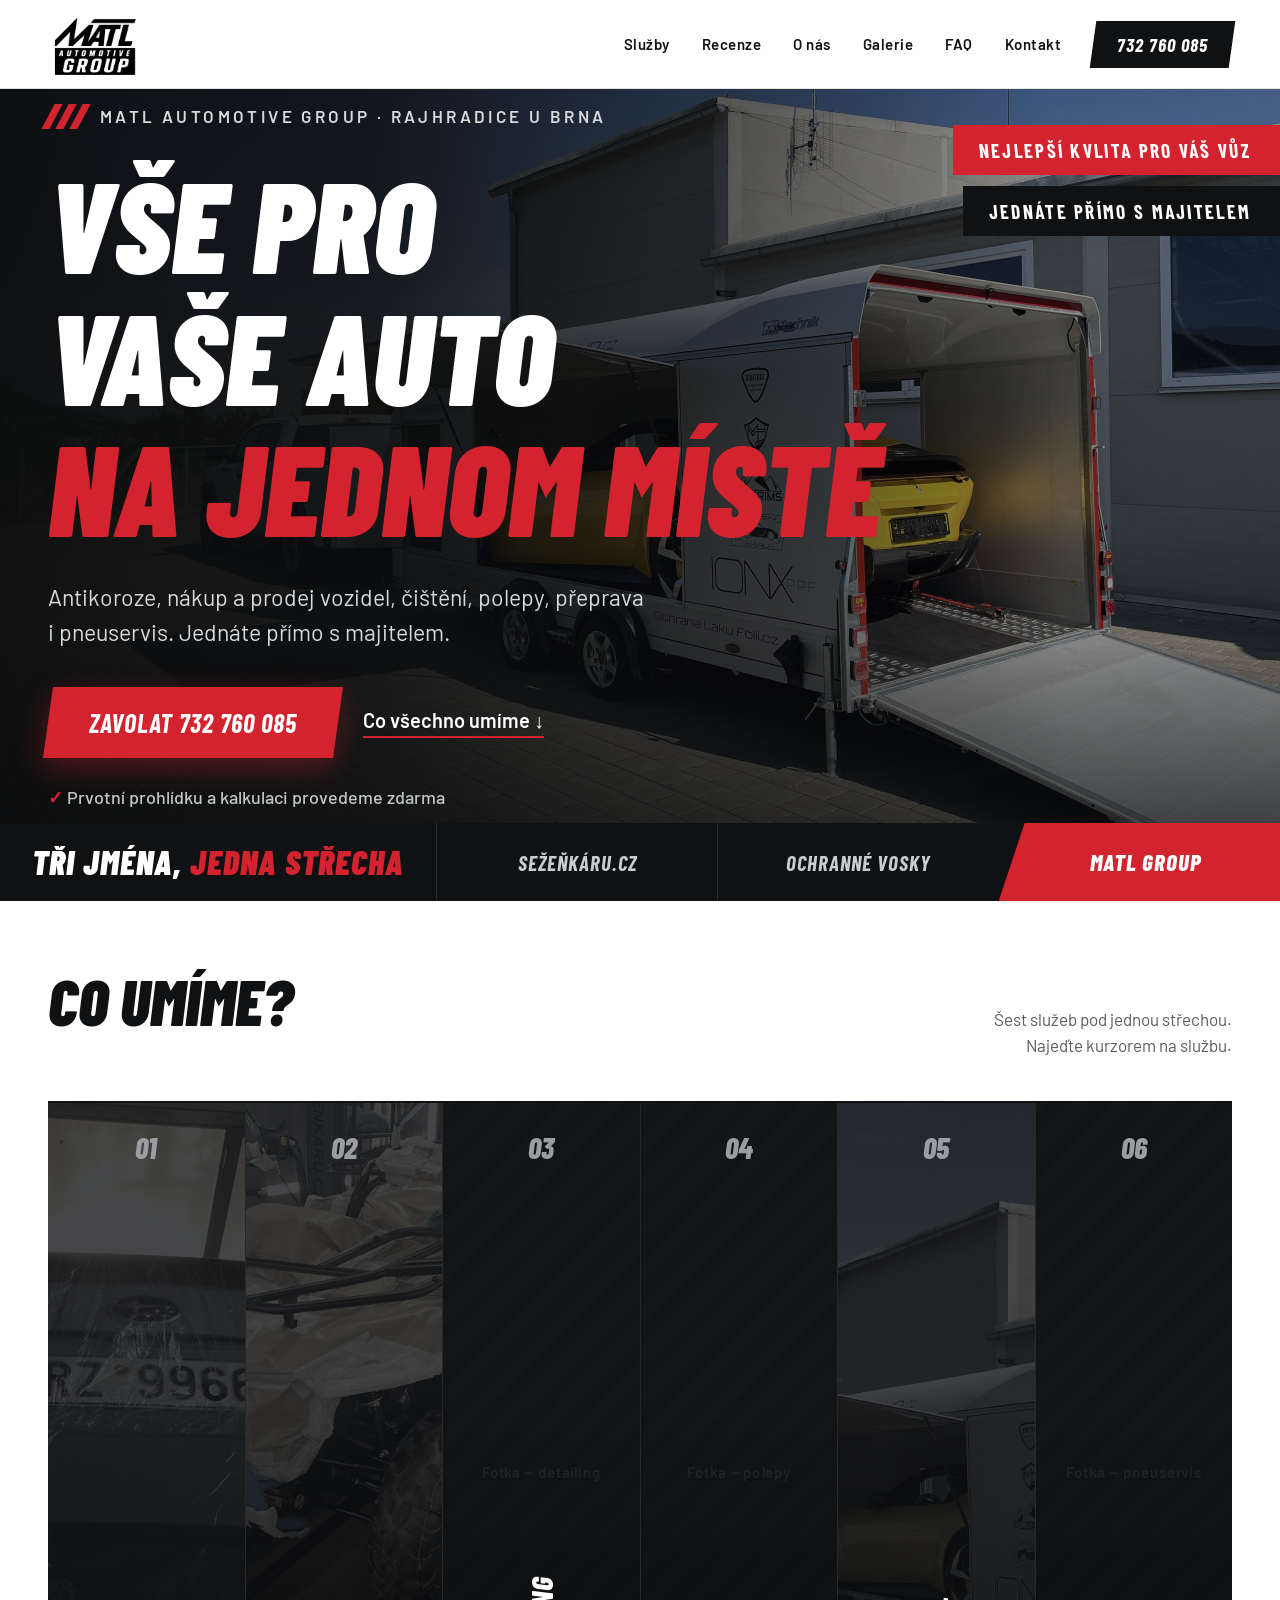
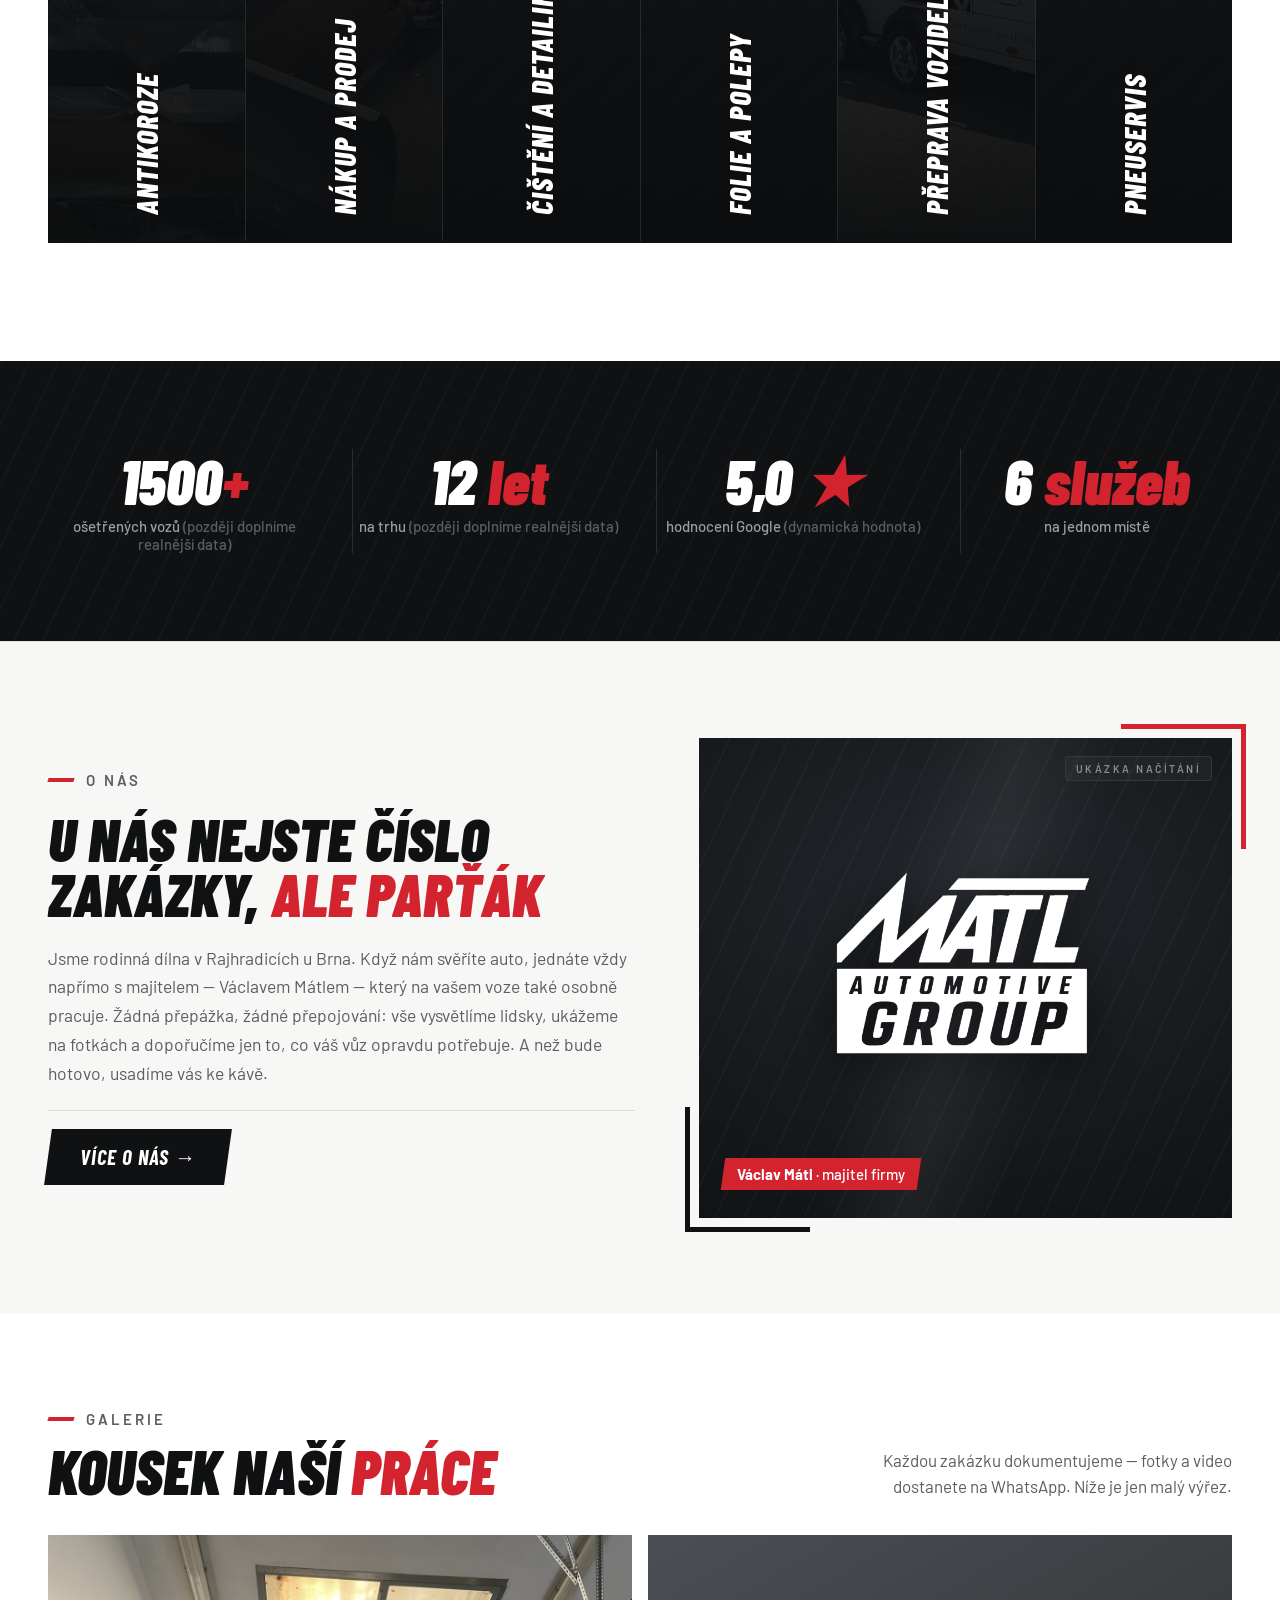
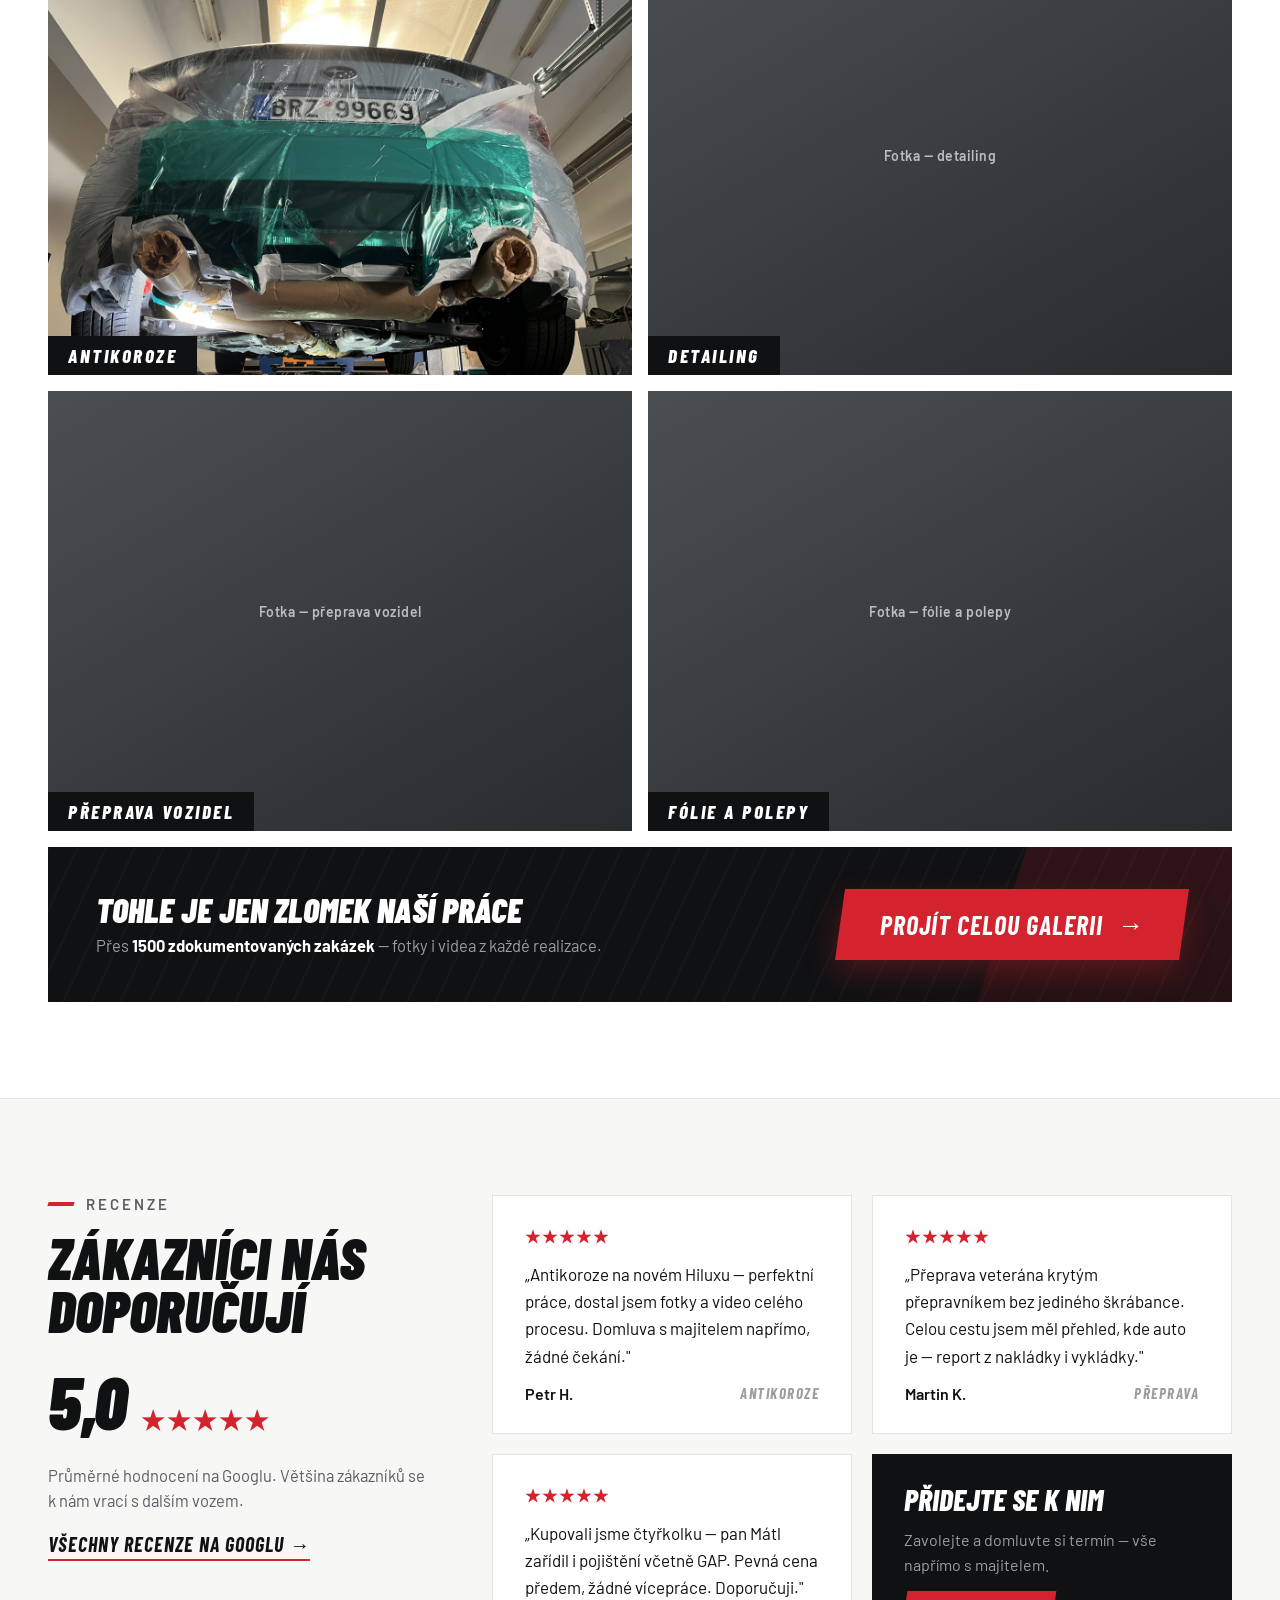
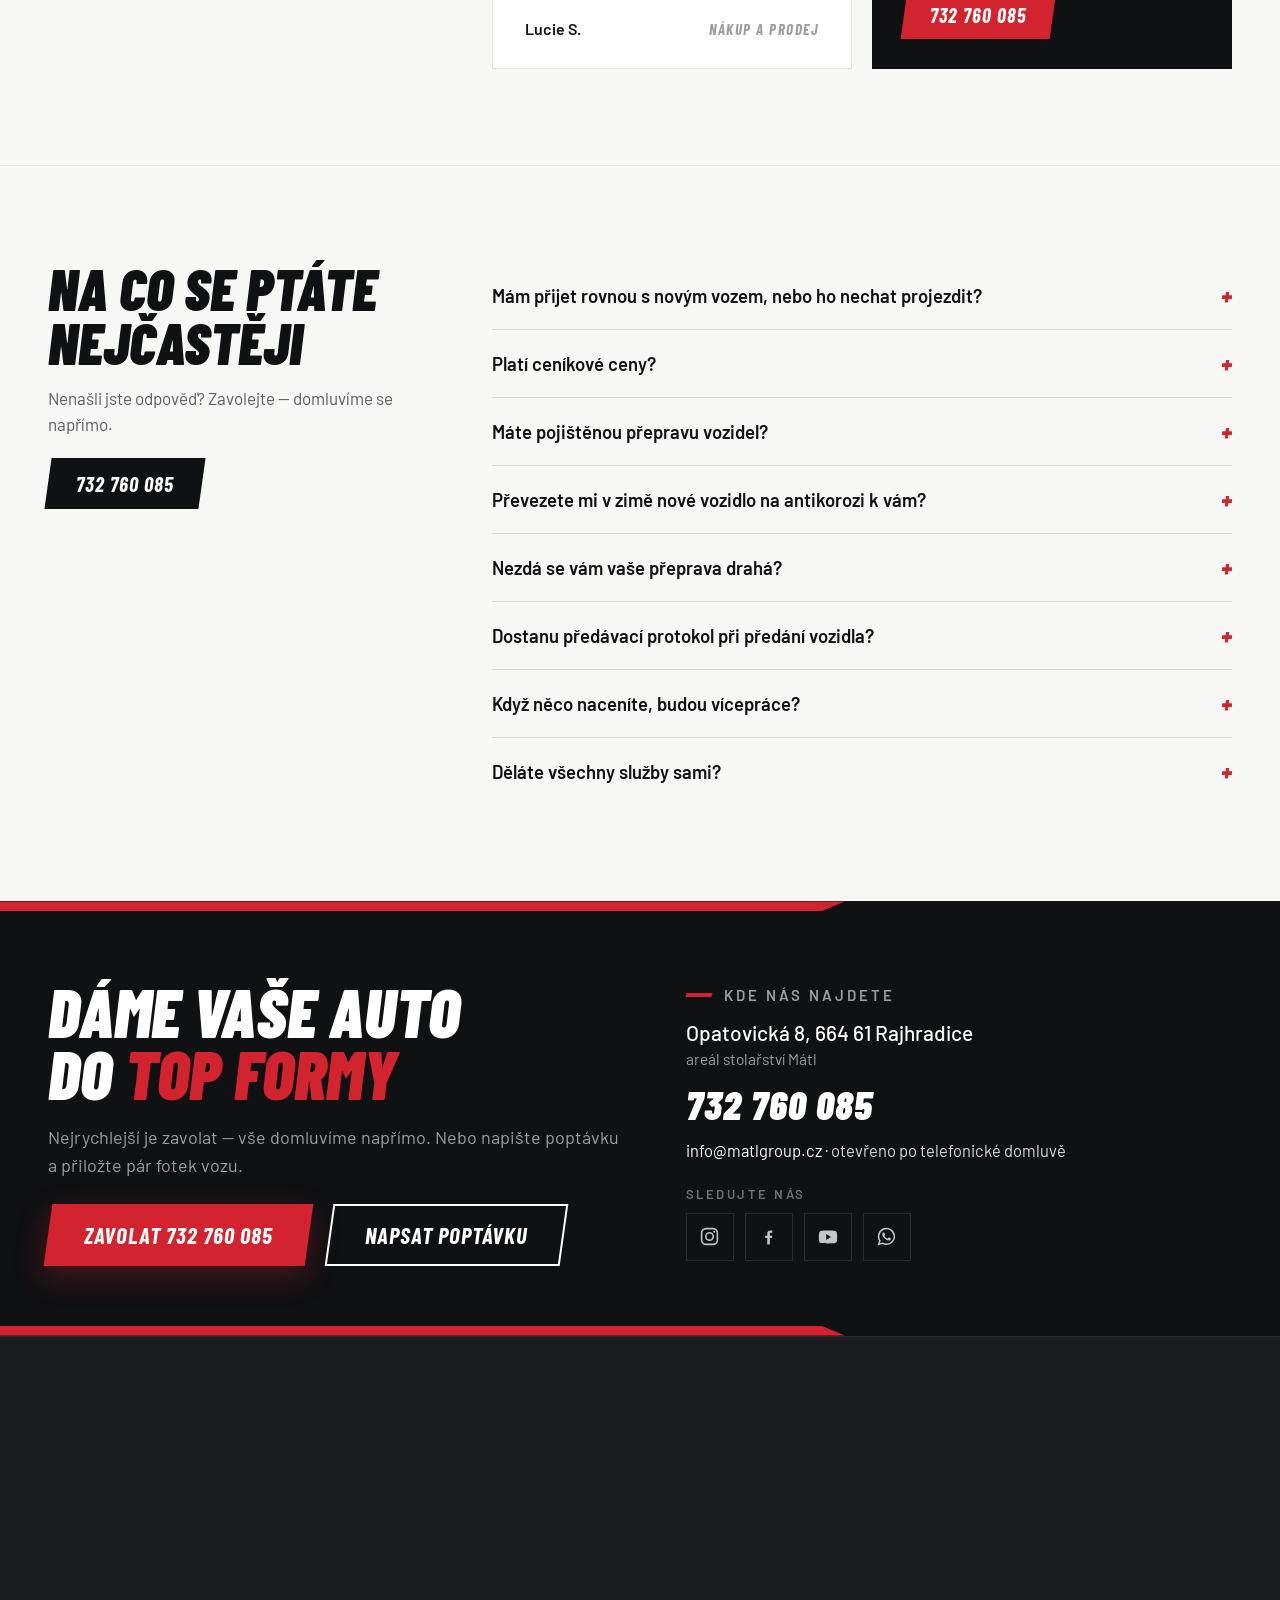
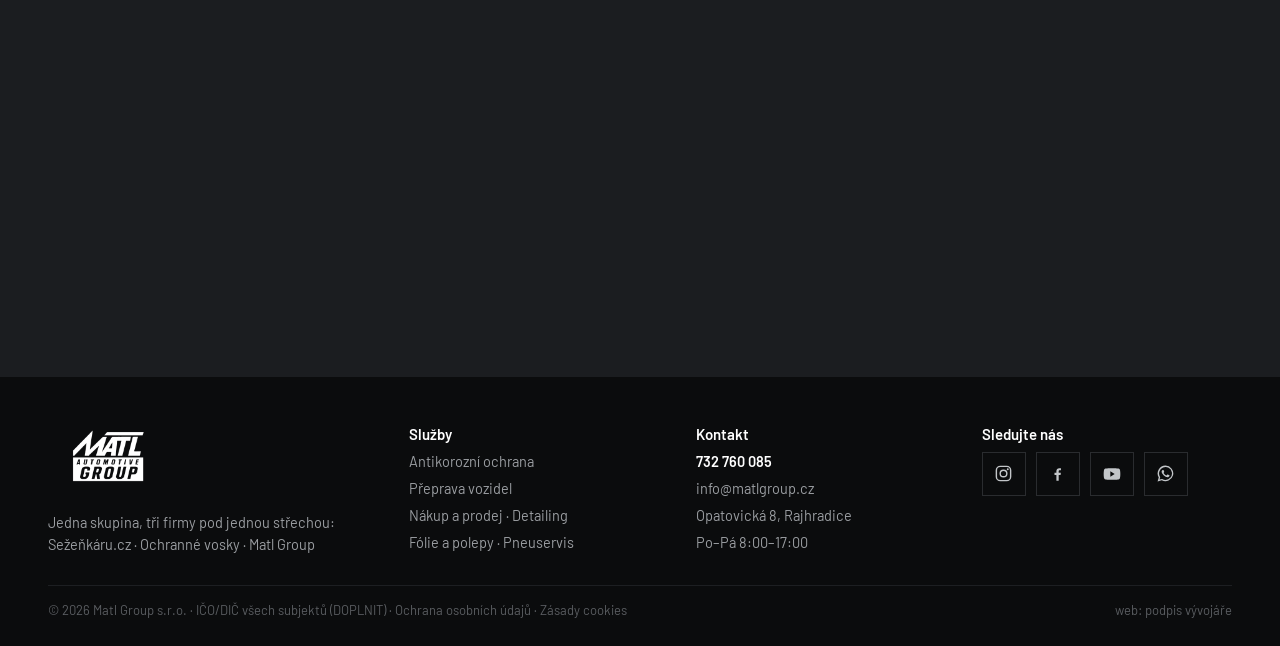
==== index.html @ b2c04a54 "Initial commit — MatlGroup landing page Statická úvodní stránka (web/): rozdělené CSS/JS, custom loa" ====
<!DOCTYPE html>
<html lang="cs">
<head>
<meta charset="utf-8">
<meta name="viewport" content="width=device-width, initial-scale=1">
<title>Matl Automotive Group — vše pro vaše auto na jednom místě | Rajhradice u Brna</title>
<meta name="description" content="Antikoroze, nákup a prodej vozidel, čištění a detailing, folie a polepy, přeprava vozidel i pneuservis. Rodinná dílna v Rajhradicích u Brna — jednáte přímo s majitelem.">
<link rel="icon" href="assets/media/favicon.ico" sizes="any">
<link rel="icon" type="image/png" sizes="512x512" href="assets/media/favicon-512.png">
<link rel="apple-touch-icon" href="assets/media/favicon-512.png">

<link rel="stylesheet" href="assets/css/fonts.css">
<link rel="stylesheet" href="assets/css/main.css">
<link rel="stylesheet" href="assets/css/loader.css">
</head>
<body style="margin:0;">




<div data-desktop="" style="background:#fff;color:#101113;">

      <!-- nav -->
      <nav data-shrinknav="" style="display:flex;align-items:center;justify-content:space-between;background:#fff;border-bottom:1px solid #E4E4E1;padding:0 48px;height:88px;position:sticky;top:0;z-index:5;">
        <div style="display:flex;flex-direction:column;justify-content:center;line-height:1;">
          <img src="assets/media/748b7f3b-4647-4deb-a417-37d1e6d5c639.png" alt="Matl Automotive Group" style="height:170px;width:auto;object-fit:contain;margin-bottom:-26px;">
          <span style="font:500 11px 'Barlow',sans-serif;color:#8a8d90;letter-spacing:.4px;position:relative;top:-14px;padding-left:6px;"><br></span>
        </div>
        <div style="display:flex;align-items:center;gap:32px;">
          <a href="#sluzby-g" style="color:#101113;font:600 15px 'Barlow',sans-serif;letter-spacing:.5px;">Služby</a>
          <a href="#recenze-g" style="color:#101113;font:600 15px 'Barlow',sans-serif;letter-spacing:.5px;">Recenze</a>
          <a href="#onas-g" style="color:#101113;font:600 15px 'Barlow',sans-serif;letter-spacing:.5px;">O nás</a>
          <a href="#galerie-g" style="color:#101113;font:600 15px 'Barlow',sans-serif;letter-spacing:.5px;">Galerie</a>
          <a href="#faq-g" style="color:#101113;font:600 15px 'Barlow',sans-serif;letter-spacing:.5px;">FAQ</a>
          <a href="#kontakt-g" style="color:#101113;font:600 15px 'Barlow',sans-serif;letter-spacing:.5px;">Kontakt</a>
          <a href="tel:+420732760085" style="display:inline-block;background:#101113;color:#fff;font:italic 700 19px 'Barlow Condensed',sans-serif;text-transform:uppercase;letter-spacing:1px;padding:12px 24px;transform:skewX(-8deg);" style-hover="background:#D2232E;">
            <span style="display:inline-block;transform:skewX(8deg);">732 760 085</span>
          </a>
        </div>
      </nav>

      <!-- hero -->
      <header style="position:relative;height:calc(100vh - 166px);min-height:560px;background:#101113;color:#fff;overflow:hidden;">
        <img src="assets/media/1401206e-c458-4be2-8d1d-c215043850c0.jpg" alt="Krytá přeprava vozidel Matl Group" style="position:absolute;inset:0;width:100%;height:100%;object-fit:cover;object-position:72% 62%;filter:brightness(.68);">
        <div style="position:absolute;inset:0;background:linear-gradient(88deg,rgba(11,12,13,.96) 0%,rgba(11,12,13,.88) 30%,rgba(11,12,13,.52) 58%,rgba(11,12,13,.16) 82%);"></div>
        <div style="position:absolute;left:0;right:0;bottom:0;height:180px;background:linear-gradient(rgba(11,12,13,0),rgba(11,12,13,.55));"></div>
        <div style="position:relative;height:100%;display:flex;flex-direction:column;justify-content:center;gap:28px;padding:0 48px;max-width:980px;box-sizing:border-box;">
          <div data-heroline="" style="display:flex;align-items:center;gap:16px;">
            <span style="display:flex;gap:6px;"><span style="width:8px;height:25px;background:#D2232E;transform:skewX(-28deg);"></span><span style="width:8px;height:25px;background:#D2232E;transform:skewX(-28deg);"></span><span style="width:8px;height:25px;background:#D2232E;transform:skewX(-28deg);"></span></span>
            <span style="font:600 17px 'Barlow',sans-serif;letter-spacing:3.4px;color:#d7d9db;">MATL AUTOMOTIVE GROUP · RAJHRADICE U BRNA</span>
          </div>
          <h1 style="margin:0;font:italic 900 129px/1.02 'Barlow Condensed',sans-serif;text-transform:uppercase;white-space:nowrap;">
            <span data-heroline="" style="display:block;">Vše pro</span>
            <span data-heroline="" style="display:block;">vaše auto</span>
            <span data-heroline="" style="display:block;color:#D2232E;">na jednom místě</span>
          </h1>
          <p data-heroline="" style="margin:0;max-width:600px;font:400 23px/1.55 'Barlow',sans-serif;color:#d7d9db;">Antikoroze, nákup a prodej vozidel, čištění, polepy, přeprava i pneuservis. Jednáte přímo s majitelem.</p>
          <div data-heroline="" style="display:flex;align-items:center;gap:25px;margin-top:8px;">
            <a href="tel:+420732760085" style="display:inline-block;background:#D2232E;color:#fff;font:italic 700 26px 'Barlow Condensed',sans-serif;text-transform:uppercase;letter-spacing:1px;padding:20px 41px;transform:skewX(-8deg);box-shadow:0 10px 30px rgba(210,35,46,.35);" style-hover="background:#b81c26;transform:skewX(-8deg) translateY(-3px);"><span style="display:inline-block;transform:skewX(8deg);">Zavolat 732 760 085</span></a>
            <a href="#sluzby-g" style="color:#fff;font:600 20px 'Barlow',sans-serif;border-bottom:2px solid #D2232E;padding-bottom:3px;">Co všechno umíme ↓</a>
          </div>
          <span data-heroline="" style="font:500 18px 'Barlow',sans-serif;color:#c3c6c9;"><span style="color:#D2232E;font-weight:700;">✓</span> Prvotní prohlídku a kalkulaci provedeme zdarma</span>
        </div>
        <div style="position:absolute;top:36px;right:0;display:flex;flex-direction:column;align-items:flex-end;gap:11px;">
          <span data-heroline="" style="background:#D2232E;color:#fff;font:italic 700 20px 'Barlow Condensed',sans-serif;text-transform:uppercase;letter-spacing:2.3px;padding:13px 30px 13px 25px;transform:skewX(-12deg) translateX(8px);"><span style="display:inline-block;transform:skewX(12deg);">NEJLEPŠÍ KVLITA PRO VÁŠ VŮZ</span></span>
          <span data-heroline="" style="background:#101113;color:#fff;font:italic 700 20px 'Barlow Condensed',sans-serif;text-transform:uppercase;letter-spacing:2.3px;padding:13px 30px 13px 25px;transform:skewX(-12deg) translateX(8px);"><span style="display:inline-block;transform:skewX(12deg);">Jednáte přímo s majitelem</span></span>
        </div>
      </header>

      <!-- přechod hero → služby: pás tří firem -->
      <div style="position:relative;background:#101113;color:#fff;overflow:hidden;">
        <div style="display:grid;grid-template-columns:1.5fr 1fr 1fr 1fr;align-items:stretch;">
          <div style="display:flex;align-items:center;padding:22px 32px;box-sizing:border-box;">
            <span style="font:italic 900 34px/1 'Barlow Condensed',sans-serif;text-transform:uppercase;letter-spacing:1px;white-space:nowrap;">Tři jména, <span style="color:#D2232E;">jedna střecha</span></span>
          </div>
          <div data-info="" style="display:flex;align-items:center;justify-content:center;padding:22px 20px;border-left:1px solid rgba(255,255,255,.12);box-sizing:border-box;">
            <span style="font:italic 700 21px 'Barlow Condensed',sans-serif;text-transform:uppercase;letter-spacing:1px;color:#c9ccd0;white-space:nowrap;">Sežeňkáru.cz</span>
          </div>
          <div data-info="" style="display:flex;align-items:center;justify-content:center;padding:22px 20px;border-left:1px solid rgba(255,255,255,.12);box-sizing:border-box;">
            <span style="font:italic 700 21px 'Barlow Condensed',sans-serif;text-transform:uppercase;letter-spacing:1px;color:#c9ccd0;white-space:nowrap;">Ochranné vosky</span>
          </div>
          <div data-info="" data-red="" style="display:flex;align-items:center;justify-content:center;padding:22px 20px 22px 34px;background:#D2232E;clip-path:polygon(26px 0,100% 0,100% 100%,0 100%);box-sizing:border-box;">
            <span style="font: italic 800 23px 'Barlow Condensed',sans-serif; text-transform: uppercase; letter-spacing: 1px; white-space: nowrap; color: #FFFFFF">Matl Group</span>
          </div>
        </div>
      </div>

      <!-- služby — horizontální akordeon, default zavřeno -->
      <section id="sluzby-g" style="padding:70px 48px 96px;background:#fff;">
        
        <div data-reveal="" style="display:flex;align-items:baseline;justify-content:space-between;gap:30px;margin-bottom:44px;max-width:1600px;margin-left:auto;margin-right:auto;">
          <h2 style="margin: 0; font: italic 900 64px/0.95 'Barlow Condensed',sans-serif; text-transform: uppercase; width: 247px; height: 83px">CO UMÍME?</h2><span style="font: 400 17px/1.5 'Barlow',sans-serif; color: #5a5d61; max-width: 420px; text-align: right; width: 286px; height: 50px">Šest služeb pod jednou střechou. Najeďte kurzorem na službu.</span>
          
        </div><div data-reveal="" data-hsvclist="" data-noopen="" style="max-width:1600px;margin:0 auto;">
          <a data-hsvc="" href="Antikoroze.dc.html">
            <div data-hbg=""><img src="assets/media/09a963e4-6672-4e9b-be93-8e100533866b.jpg" alt="Antikorozní ochrana podvozku" style="width:100%;height:100%;object-fit:cover;object-position:center 55%;"></div>
            <div style="position:absolute;left:0;right:0;bottom:0;height:62%;background:linear-gradient(rgba(11,12,13,0),rgba(11,12,13,.9));"></div>
            <div data-hcollapsed="" style="position:absolute;inset:0;display:flex;flex-direction:column;justify-content:space-between;padding:26px 0;align-items:center;">
              <span style="font:italic 800 30px 'Barlow Condensed',sans-serif;color:#9a9da1;">01</span>
              <span style="writing-mode:vertical-rl;transform:rotate(180deg);font:italic 800 30px 'Barlow Condensed',sans-serif;text-transform:uppercase;letter-spacing:1px;">Antikoroze</span>
            </div>
            <div data-hreveal="" style="position:absolute;left:0;bottom:0;width:560px;padding:34px 36px;box-sizing:border-box;">
              <div style="display:flex;align-items:baseline;gap:16px;margin-bottom:12px;">
                <span style="font:italic 800 30px 'Barlow Condensed',sans-serif;color:#D2232E;">01</span>
                <span style="font:italic 800 40px 'Barlow Condensed',sans-serif;text-transform:uppercase;">Antikoroze</span>
              </div>
              <p style="margin:0;font:400 17px/1.55 'Barlow',sans-serif;color:#d7d9db;">Nástřik dutin a podvozku, konzervace rámu — s foto dokumentací před i po. Obytné vozy neomezené velikosti.</p>
              <span style="display:inline-block;margin-top:14px;font:italic 700 20px 'Barlow Condensed',sans-serif;text-transform:uppercase;letter-spacing:1px;color:#fff;border-bottom:2px solid #D2232E;padding-bottom:2px;">Více o antikorozi →</span>
            </div>
          </a>
          <div data-hsvc="">
            <div data-hbg=""><img src="assets/media/3e2b4b4e-1586-4641-a753-253422533096.jpg" alt="Prodej čtyřkolek" style="width:100%;height:100%;object-fit:cover;object-position:center 45%;"></div>
            <div style="position:absolute;left:0;right:0;bottom:0;height:62%;background:linear-gradient(rgba(11,12,13,0),rgba(11,12,13,.9));"></div>
            <div data-hcollapsed="" style="position:absolute;inset:0;display:flex;flex-direction:column;justify-content:space-between;padding:26px 0;align-items:center;">
              <span style="font:italic 800 30px 'Barlow Condensed',sans-serif;color:#9a9da1;">02</span>
              <span style="writing-mode:vertical-rl;transform:rotate(180deg);font:italic 800 30px 'Barlow Condensed',sans-serif;text-transform:uppercase;letter-spacing:1px;">Nákup a prodej</span>
            </div>
            <div data-hreveal="" style="position:absolute;left:0;bottom:0;width:560px;padding:34px 36px;box-sizing:border-box;">
              <div style="display:flex;align-items:baseline;gap:16px;margin-bottom:12px;">
                <span style="font:italic 800 30px 'Barlow Condensed',sans-serif;color:#D2232E;">02</span>
                <span style="font:italic 800 40px 'Barlow Condensed',sans-serif;text-transform:uppercase;">Nákup a prodej</span>
              </div>
              <p style="margin:0;font:400 17px/1.55 'Barlow',sans-serif;color:#d7d9db;">Najdeme vám auto a prověříme ho. Zařídíme nejlepší pojištění včetně GAP. Prodáváme také čtyřkolky.</p>
            </div>
          </div>
          <div data-hsvc="">
            <div data-hbg=""><div class="img-slot" style="width:100%;height:100%;"><span class="img-slot__ph">Fotka — detailing</span></div></div>
            <div style="position:absolute;left:0;right:0;bottom:0;height:62%;background:linear-gradient(rgba(11,12,13,0),rgba(11,12,13,.9));"></div>
            <div data-hcollapsed="" style="position:absolute;inset:0;display:flex;flex-direction:column;justify-content:space-between;padding:26px 0;align-items:center;">
              <span style="font:italic 800 30px 'Barlow Condensed',sans-serif;color:#9a9da1;">03</span>
              <span style="writing-mode:vertical-rl;transform:rotate(180deg);font:italic 800 30px 'Barlow Condensed',sans-serif;text-transform:uppercase;letter-spacing:1px;">Čištění a detailing</span>
            </div>
            <div data-hreveal="" style="position:absolute;left:0;bottom:0;width:560px;padding:34px 36px;box-sizing:border-box;">
              <div style="display:flex;align-items:baseline;gap:16px;margin-bottom:12px;">
                <span style="font:italic 800 30px 'Barlow Condensed',sans-serif;color:#D2232E;">03</span>
                <span style="font:italic 800 40px 'Barlow Condensed',sans-serif;text-transform:uppercase;">Čištění a detailing</span>
              </div>
              <p style="margin:0;font:400 17px/1.55 'Barlow',sans-serif;color:#d7d9db;">Čištění interiéru i exteriéru, detailing a renovace laku — auto vrátíme jako nové.</p>
            </div>
          </div>
          <div data-hsvc="">
            <div data-hbg=""><div class="img-slot" style="width:100%;height:100%;"><span class="img-slot__ph">Fotka — polepy</span></div></div>
            <div style="position:absolute;left:0;right:0;bottom:0;height:62%;background:linear-gradient(rgba(11,12,13,0),rgba(11,12,13,.9));"></div>
            <div data-hcollapsed="" style="position:absolute;inset:0;display:flex;flex-direction:column;justify-content:space-between;padding:26px 0;align-items:center;">
              <span style="font:italic 800 30px 'Barlow Condensed',sans-serif;color:#9a9da1;">04</span>
              <span style="writing-mode:vertical-rl;transform:rotate(180deg);font:italic 800 30px 'Barlow Condensed',sans-serif;text-transform:uppercase;letter-spacing:1px;">Folie a polepy</span>
            </div>
            <div data-hreveal="" style="position:absolute;left:0;bottom:0;width:560px;padding:34px 36px;box-sizing:border-box;">
              <div style="display:flex;align-items:baseline;gap:16px;margin-bottom:12px;">
                <span style="font:italic 800 30px 'Barlow Condensed',sans-serif;color:#D2232E;">04</span>
                <span style="font:italic 800 40px 'Barlow Condensed',sans-serif;text-transform:uppercase;">Folie a polepy</span>
              </div>
              <p style="margin:0;font:400 17px/1.55 'Barlow',sans-serif;color:#d7d9db;">Reklamní polepy i ochrana laku na míru — od návrhu po aplikaci, celý proces zaštítíme od A do Z.</p>
            </div>
          </div>
          <a data-hsvc="" href="Preprava.dc.html">
            <div data-hbg=""><img src="assets/media/1401206e-c458-4be2-8d1d-c215043850c0.jpg" alt="Krytá přeprava vozidel" style="width:100%;height:100%;object-fit:cover;object-position:center 60%;"></div>
            <div style="position:absolute;left:0;right:0;bottom:0;height:62%;background:linear-gradient(rgba(11,12,13,0),rgba(11,12,13,.9));"></div>
            <div data-hcollapsed="" style="position:absolute;inset:0;display:flex;flex-direction:column;justify-content:space-between;padding:26px 0;align-items:center;">
              <span style="font:italic 800 30px 'Barlow Condensed',sans-serif;color:#9a9da1;">05</span>
              <span style="writing-mode:vertical-rl;transform:rotate(180deg);font:italic 800 30px 'Barlow Condensed',sans-serif;text-transform:uppercase;letter-spacing:1px;">Přeprava vozidel</span>
            </div>
            <div data-hreveal="" style="position:absolute;left:0;bottom:0;width:560px;padding:34px 36px;box-sizing:border-box;">
              <div style="display:flex;align-items:baseline;gap:16px;margin-bottom:12px;">
                <span style="font:italic 800 30px 'Barlow Condensed',sans-serif;color:#D2232E;">05</span>
                <span style="font:italic 800 40px 'Barlow Condensed',sans-serif;text-transform:uppercase;">Přeprava vozidel</span>
              </div>
              <p style="margin:0;font:400 17px/1.55 'Barlow',sans-serif;color:#d7d9db;">Krytým i otevřeným přepravníkem, pojištěno do 18 mil. Kč. Přepravu zajišťuje výhradně majitel firmy.</p>
            </div>
          </a>
          <div data-hsvc="">
            <div data-hbg=""><div class="img-slot" style="width:100%;height:100%;"><span class="img-slot__ph">Fotka — pneuservis</span></div></div>
            <div style="position:absolute;left:0;right:0;bottom:0;height:62%;background:linear-gradient(rgba(11,12,13,0),rgba(11,12,13,.9));"></div>
            <div data-hcollapsed="" style="position:absolute;inset:0;display:flex;flex-direction:column;justify-content:space-between;padding:26px 0;align-items:center;">
              <span style="font:italic 800 30px 'Barlow Condensed',sans-serif;color:#9a9da1;">06</span>
              <span style="writing-mode:vertical-rl;transform:rotate(180deg);font:italic 800 30px 'Barlow Condensed',sans-serif;text-transform:uppercase;letter-spacing:1px;">Pneuservis</span>
            </div>
            <div data-hreveal="" style="position:absolute;left:0;bottom:0;width:560px;padding:34px 36px;box-sizing:border-box;">
              <div style="display:flex;align-items:baseline;gap:16px;margin-bottom:12px;">
                <span style="font:italic 800 30px 'Barlow Condensed',sans-serif;color:#D2232E;">06</span>
                <span style="font:italic 800 40px 'Barlow Condensed',sans-serif;text-transform:uppercase;">Pneuservis</span>
              </div>
              <p style="margin:0;font:400 17px/1.55 'Barlow',sans-serif;color:#d7d9db;">Přezutí, renovace kol a disků i uskladnění pneumatik přes sezónu.</p>
            </div>
          </div>
        </div>
        <p style="margin:22px auto 0;max-width:1600px;font:400 15.5px/1.5 'Barlow',sans-serif;color:#8a8d90;"></p>
      </section>

      <!-- statistiky -->
      <section id="cisla-g" style="position:relative;background:#101113;color:#fff;padding:88px 48px;overflow:hidden;">
        <span aria-hidden="true" style="position:absolute;inset:0;background:repeating-linear-gradient(115deg,rgba(255,255,255,.022) 0 2px,transparent 2px 26px);pointer-events:none;"></span>
        <div data-reveal="" style="position:relative;display:grid;grid-template-columns:repeat(4,1fr);gap:32px;text-align:center;max-width:1500px;margin:0 auto;">
          <div style="display:flex;flex-direction:column;gap:6px;">
            <span style="font:italic 900 62px/1 'Barlow Condensed',sans-serif;color:#D2232E;"><span data-cnum="1500" style="color: #FFFFFF">1500</span>+</span>
            <span style="font:500 15px 'Barlow',sans-serif;color:#9a9da1;">ošetřených vozů <span style="color:#5a5d61;">(později doplníme realnější data)</span></span>
          </div>
          <div style="display:flex;flex-direction:column;gap:6px;border-left:1px solid #2b2e32;">
            <span style="font:italic 900 62px/1 'Barlow Condensed',sans-serif;color:#D2232E;"><span data-cnum="12" style="color: #FFFFFF">12</span> let</span>
            <span style="font:500 15px 'Barlow',sans-serif;color:#9a9da1;">na trhu <span style="color:#5a5d61;">(později doplníme realnější data)</span></span>
          </div>
          <div style="display:flex;flex-direction:column;gap:6px;border-left:1px solid #2b2e32;">
            <span style="font: italic 900 62px/1 'Barlow Condensed',sans-serif; color: #FFFFFF"><span data-cnum="5">5</span>,0 <span style="color:#D2232E;">★</span></span>
            <span style="font:500 15px 'Barlow',sans-serif;color:#9a9da1;">hodnocení Google <span style="color:#5a5d61;">(dynamická hodnota)</span></span>
          </div>
          <div style="display:flex;flex-direction:column;gap:6px;border-left:1px solid #2b2e32;">
            <span style="font:italic 900 62px/1 'Barlow Condensed',sans-serif;color:#D2232E;"><span data-cnum="6" style="color: #FFFFFF">6</span> služeb</span>
            <span style="font:500 15px 'Barlow',sans-serif;color:#9a9da1;">na jednom místě</span>
          </div>
        </div>
      </section>

      <!-- o nás -->
      <section id="onas-g" style="background:#F7F7F5;border-top:1px solid #E4E4E1;padding:96px 48px;">
        <div style="display:grid;grid-template-columns:1.1fr 1fr;gap:64px;align-items:center;max-width:1600px;margin:0 auto;">
          <div data-reveal="left" style="display:flex;flex-direction:column;gap:22px;">
            <div style="display:flex;align-items:center;gap:12px;">
              <span style="width:26px;height:4px;background:#D2232E;transform:skewX(-18deg);"></span>
              <span style="font:600 15px 'Barlow',sans-serif;letter-spacing:3px;color:#5a5d61;">O NÁS</span>
            </div>
            <h2 style="margin:0;font:italic 900 60px/0.92 'Barlow Condensed',sans-serif;text-transform:uppercase;">U nás nejste číslo zakázky, <span style="color:#D2232E;">ale parťák</span></h2>
            <p style="margin:0;font:400 17.5px/1.65 'Barlow',sans-serif;color:#5a5d61;">Jsme rodinná dílna v Rajhradicích u Brna. Když nám svěříte auto, jednáte vždy napřímo s majitelem — Václavem Mátlem — který na vašem voze také osobně pracuje. Žádná přepážka, žádné přepojování: vše vysvětlíme lidsky, ukážeme na fotkách a dopořučíme jen to, co váš vůz opravdu potřebuje. A než bude hotovo, usadíme vás ke kávě.</p>
            <div style="display:flex;border-top:1px solid #DBDBD7;padding-top:18px;">
              <a href="Onas.dc.html" style="display:inline-block;background:#101113;color:#fff;font:italic 700 21px 'Barlow Condensed',sans-serif;text-transform:uppercase;letter-spacing:1px;padding:15px 32px;transform:skewX(-8deg);transition:background .25s ease,transform .25s ease;" style-hover="background:#D2232E;transform:skewX(-8deg) translateY(-3px);"><span style="display:inline-block;transform:skewX(8deg);">Více o nás →</span></a>
            </div>
          </div>
          <div data-reveal="right" style="position:relative;">
            <div class="img-slot" style="width:100%;height:480px;">
              <div class="mg-loader">
                <div class="mg-loader__grid"></div>
                <div class="mg-loader__scan"></div>
                <div class="mg-loader__tag">Ukázka načítání</div>
                <div class="mg-logo" style="--logo:url('assets/media/e50ef4c6-83f6-4ae4-a96a-efd81e74224e.png')">
                  <img src="assets/media/e50ef4c6-83f6-4ae4-a96a-efd81e74224e.png" alt="Matl Automotive Group">
                  <div class="mg-logo__shine"></div>
                </div>
              </div>
            </div>
            <div style="position:absolute;top:-14px;right:-14px;width:120px;height:120px;border-top:5px solid #D2232E;border-right:5px solid #D2232E;"></div>
            <div style="position:absolute;bottom:-14px;left:-14px;width:120px;height:120px;border-bottom:5px solid #101113;border-left:5px solid #101113;"></div>
            <div style="position:absolute;left:24px;bottom:28px;display:flex;pointer-events:none;z-index:4;">
              <span style="font:500 15px 'Barlow',sans-serif;color:#fff;background:#D2232E;padding:7px 14px;transform:skewX(-8deg);"><span style="display:inline-block;transform:skewX(8deg);"><strong>Václav Mátl</strong> · majitel firmy</span></span>
            </div>
          </div>
        </div>
      </section>

      <!-- galerie — náhled -->
      <section id="galerie-g" style="padding:96px 48px;background:#fff;">
        <div style="max-width:1500px;margin:0 auto;">
          <div data-reveal="" style="display:flex;align-items:flex-end;justify-content:space-between;gap:30px;margin-bottom:36px;">
            <div style="display:flex;flex-direction:column;gap:14px;">
              <div style="display:flex;align-items:center;gap:12px;">
                <span style="width:26px;height:4px;background:#D2232E;transform:skewX(-18deg);"></span>
                <span style="font:600 15px 'Barlow',sans-serif;letter-spacing:3px;color:#5a5d61;">GALERIE</span>
              </div>
              <h2 style="margin:0;font:italic 900 62px/0.92 'Barlow Condensed',sans-serif;text-transform:uppercase;">Kousek naší <span style="color:#D2232E;">práce</span></h2>
            </div>
            <span style="font:400 17px/1.5 'Barlow',sans-serif;color:#5a5d61;max-width:360px;text-align:right;">Každou zakázku dokumentujeme — fotky a video dostanete na WhatsApp. Níže je jen malý výřez.</span>
          </div>
          <div data-reveal="" style="display:grid;grid-template-columns:1fr 1fr;gap:16px;">
            <a class="g-tile" href="galerie.html" style="height:440px;">
              <div class="img-slot" style="width:100%;height:100%;"><img class="img-load" data-src="assets/media/09a963e4-6672-4e9b-be93-8e100533866b.jpg" alt="Antikorozní ochrana podvozku" style="width:100%;height:100%;object-fit:cover;object-position:center 55%;"></div>
              <span class="g-tile__grad"></span>
              <span class="g-tile__badge" style="background:#101113;">ANTIKOROZE</span>
            </a>
            <a class="g-tile" href="galerie.html" style="height:440px;">
              <div class="img-slot" style="width:100%;height:100%;"><span class="img-slot__ph">Fotka — detailing</span></div>
              <span class="g-tile__grad"></span>
              <span class="g-tile__badge" style="background:#101113;">DETAILING</span>
            </a>
            <a class="g-tile" href="galerie.html" style="height:440px;">
              <div class="img-slot" style="width:100%;height:100%;"><span class="img-slot__ph">Fotka — přeprava vozidel</span></div>
              <span class="g-tile__grad"></span>
              <span class="g-tile__badge" style="background:#101113;">PŘEPRAVA VOZIDEL</span>
            </a>
            <a class="g-tile" href="galerie.html" style="height:440px;">
              <div class="img-slot" style="width:100%;height:100%;"><span class="img-slot__ph">Fotka — fólie a polepy</span></div>
              <span class="g-tile__grad"></span>
              <span class="g-tile__badge" style="background:#101113;">FÓLIE A POLEPY</span>
            </a>
          </div>
          <!-- TODO: href odkázat na budoucí stránku galerie -->
          <a class="g-cta" href="galerie.html">
            <span class="g-cta__accent"></span><span class="g-cta__tex"></span>
            <span style="position:relative;display:flex;flex-direction:column;gap:8px;">
              <span style="font:italic 900 34px/0.95 'Barlow Condensed',sans-serif;text-transform:uppercase;color:#fff;">Tohle je jen zlomek naší práce</span>
              <span style="font:400 16.5px 'Barlow',sans-serif;color:#9a9da1;">Přes <strong style="color:#fff;">1500 zdokumentovaných zakázek</strong> — fotky i videa z každé realizace.</span>
            </span>
            <span class="g-cta__btn"><span>Projít celou galerii <span class="g-cta__arrow">→</span></span></span>
          </a>
        </div>
      </section>

      <!-- recenze -->
      <section id="recenze-g" style="background:#F7F7F5;border-top:1px solid #E4E4E1;padding:96px 48px;">
        <div style="display:grid;grid-template-columns:380px 1fr;gap:64px;align-items:start;max-width:1600px;margin:0 auto;">
          <div data-reveal="left" style="display:flex;flex-direction:column;gap:18px;">
            <div style="display:flex;align-items:center;gap:12px;">
              <span style="width:26px;height:4px;background:#D2232E;transform:skewX(-18deg);"></span>
              <span style="font:600 15px 'Barlow',sans-serif;letter-spacing:3px;color:#5a5d61;">RECENZE</span>
            </div>
            <h2 style="margin:0;font:italic 900 58px/0.92 'Barlow Condensed',sans-serif;text-transform:uppercase;">Zákazníci nás doporučují</h2>
            <div style="display:flex;align-items:baseline;gap:14px;">
              <span style="font:italic 900 74px 'Barlow Condensed',sans-serif;color:#101113;">5,0</span>
              <span style="font:700 26px 'Barlow',sans-serif;color:#D2232E;letter-spacing:3px;">★★★★★</span>
            </div>
            <p style="margin:0;font:400 16.5px/1.55 'Barlow',sans-serif;color:#5a5d61;">Průměrné hodnocení na Googlu. Většina zákazníků se k nám vrací s dalším vozem.</p>
            <a href="https://maps.google.com" style="align-self:flex-start;font:italic 700 20px 'Barlow Condensed',sans-serif;text-transform:uppercase;letter-spacing:1px;color:#101113;border-bottom:2px solid #D2232E;padding-bottom:2px;">Všechny recenze na Googlu →</a>
          </div>
          <div data-reveal="right" style="display:grid;grid-template-columns:1fr 1fr;gap:20px;">
            <div style="background:#fff;border:1px solid #E4E4E1;padding:30px 32px;display:flex;flex-direction:column;gap:14px;transition:transform .35s ease,box-shadow .35s ease;" style-hover="transform:translateY(-6px);box-shadow:0 18px 40px rgba(0,0,0,.12);">
              <span style="font:700 17px 'Barlow',sans-serif;color:#D2232E;letter-spacing:2px;">★★★★★</span>
              <p style="margin:0;font:400 17px/1.6 'Barlow',sans-serif;color:#101113;">„Antikoroze na novém Hiluxu — perfektní práce, dostal jsem fotky a video celého procesu. Domluva s majitelem napřímo, žádné čekání."</p>
              <div style="display:flex;align-items:center;justify-content:space-between;gap:12px;margin-top:auto;">
                <span style="font:600 16px 'Barlow',sans-serif;">Petr H.</span>
                <span style="font:italic 700 15px 'Barlow Condensed',sans-serif;text-transform:uppercase;letter-spacing:1.5px;color:#9a9da1;">Antikoroze</span>
              </div>
            </div>
            <div style="background:#fff;border:1px solid #E4E4E1;padding:30px 32px;display:flex;flex-direction:column;gap:14px;transition:transform .35s ease,box-shadow .35s ease;" style-hover="transform:translateY(-6px);box-shadow:0 18px 40px rgba(0,0,0,.12);">
              <span style="font:700 17px 'Barlow',sans-serif;color:#D2232E;letter-spacing:2px;">★★★★★</span>
              <p style="margin:0;font:400 17px/1.6 'Barlow',sans-serif;color:#101113;">„Přeprava veterána krytým přepravníkem bez jediného škrábance. Celou cestu jsem měl přehled, kde auto je — report z nakládky i vykládky."</p>
              <div style="display:flex;align-items:center;justify-content:space-between;gap:12px;margin-top:auto;">
                <span style="font:600 16px 'Barlow',sans-serif;">Martin K.</span>
                <span style="font:italic 700 15px 'Barlow Condensed',sans-serif;text-transform:uppercase;letter-spacing:1.5px;color:#9a9da1;">Přeprava</span>
              </div>
            </div>
            <div style="background:#fff;border:1px solid #E4E4E1;padding:30px 32px;display:flex;flex-direction:column;gap:14px;transition:transform .35s ease,box-shadow .35s ease;" style-hover="transform:translateY(-6px);box-shadow:0 18px 40px rgba(0,0,0,.12);">
              <span style="font:700 17px 'Barlow',sans-serif;color:#D2232E;letter-spacing:2px;">★★★★★</span>
              <p style="margin:0;font:400 17px/1.6 'Barlow',sans-serif;color:#101113;">„Kupovali jsme čtyřkolku — pan Mátl zařídil i pojištění včetně GAP. Pevná cena předem, žádné vícepráce. Doporučuji."</p>
              <div style="display:flex;align-items:center;justify-content:space-between;gap:12px;margin-top:auto;">
                <span style="font:600 16px 'Barlow',sans-serif;">Lucie S.</span>
                <span style="font:italic 700 15px 'Barlow Condensed',sans-serif;text-transform:uppercase;letter-spacing:1.5px;color:#9a9da1;">Nákup a prodej</span>
              </div>
            </div>
            <div style="background:#101113;color:#fff;padding:30px 32px;display:flex;flex-direction:column;gap:14px;justify-content:center;">
              <span style="font:italic 800 30px/1 'Barlow Condensed',sans-serif;text-transform:uppercase;">Přidejte se k nim</span>
              <p style="margin:0;font:400 16px/1.55 'Barlow',sans-serif;color:#9a9da1;">Zavolejte a domluvte si termín — vše napřímo s majitelem.</p>
              <a href="tel:+420732760085" style="align-self:flex-start;display:inline-block;background:#D2232E;color:#fff;font:italic 700 20px 'Barlow Condensed',sans-serif;text-transform:uppercase;letter-spacing:1px;padding:12px 26px;transform:skewX(-8deg);" style-hover="background:#b81c26;transform:skewX(-8deg) translateY(-2px);"><span style="display:inline-block;transform:skewX(8deg);">732 760 085</span></a>
            </div>
          </div>
        </div>
      </section>

      <!-- FAQ -->
      <section id="faq-g" style="background:#F7F7F5;border-top:1px solid #E4E4E1;padding:96px 48px;">
        <div style="display:grid;grid-template-columns:380px 1fr;gap:64px;align-items:start;max-width:1600px;margin:0 auto;">
          <div data-reveal="left" style="display:flex;flex-direction:column;gap:16px;">
            <h2 style="margin:0;font:italic 900 58px/0.92 'Barlow Condensed',sans-serif;text-transform:uppercase;">Na co se ptáte nejčastěji</h2>
            <p style="margin:0;font:400 17px/1.55 'Barlow',sans-serif;color:#5a5d61;">Nenašli jste odpověď? Zavolejte — domluvíme se napřímo.</p>
            <a href="tel:+420732760085" style="align-self:flex-start;display:inline-block;background:#101113;color:#fff;font:italic 700 21px 'Barlow Condensed',sans-serif;letter-spacing:1px;padding:13px 28px;margin-top:4px;transform:skewX(-8deg);" style-hover="background:#D2232E;"><span style="display:inline-block;transform:skewX(8deg);">732 760 085</span></a>
          </div>
          <div data-reveal="" style="display:flex;flex-direction:column;">
            <details style="border-bottom:1px solid #DBDBD7;padding:18px 0;">
              <summary style="display:flex;justify-content:space-between;align-items:center;gap:20px;font:600 18.5px 'Barlow',sans-serif;">Mám přijet rovnou s novým vozem, nebo ho nechat projezdit?<span style="color:#D2232E;font:italic 800 26px 'Barlow Condensed',sans-serif;">+</span></summary>
              <p style="margin:12px 0 0;font:400 16.5px/1.6 'Barlow',sans-serif;color:#5a5d61;">Nejlepší je provést antikorozní ochranu na úplně novém vozidle, které ještě není zasaženo korozí a neprošlo první zimou. Takto zakonzervované vozidlo vydrží nejdéle.</p>
            </details>
            <details style="border-bottom:1px solid #DBDBD7;padding:18px 0;">
              <summary style="display:flex;justify-content:space-between;align-items:center;gap:20px;font:600 18.5px 'Barlow',sans-serif;">Platí ceníkové ceny?<span style="color:#D2232E;font:italic 800 26px 'Barlow Condensed',sans-serif;">+</span></summary>
              <p style="margin:12px 0 0;font:400 16.5px/1.6 'Barlow',sans-serif;color:#5a5d61;">Ano — pro vozidla do jednoho roku stáří, která nejsou zablácená a neprošla solí. U starších a znečištěných vozů se cena odvíjí od znečištění a rozsahu koroze.</p>
            </details>
            <details style="border-bottom:1px solid #DBDBD7;padding:18px 0;">
              <summary style="display:flex;justify-content:space-between;align-items:center;gap:20px;font:600 18.5px 'Barlow',sans-serif;">Máte pojištěnou přepravu vozidel?<span style="color:#D2232E;font:italic 800 26px 'Barlow Condensed',sans-serif;">+</span></summary>
              <p style="margin:12px 0 0;font:400 16.5px/1.6 'Barlow',sans-serif;color:#5a5d61;">Ano, přepravovaná vozidla jsou pojištěna do hodnoty 18 milionů Kč. U dražších vozidel připravíme cenovou nabídku s dopojištěním.</p>
            </details>
            <details style="border-bottom:1px solid #DBDBD7;padding:18px 0;">
              <summary style="display:flex;justify-content:space-between;align-items:center;gap:20px;font:600 18.5px 'Barlow',sans-serif;">Převezete mi v zimě nové vozidlo na antikorozi k vám?<span style="color:#D2232E;font:italic 800 26px 'Barlow Condensed',sans-serif;">+</span></summary>
              <p style="margin:12px 0 0;font:400 16.5px/1.6 'Barlow',sans-serif;color:#5a5d61;">Ano. V okruhu 30 km od naší firmy zajišťujeme přepravu nových vozidel na antikorozní ochranu zdarma. Delší trasy — třeba z Prahy — umíme za zvýhodněnou cenu v rámci antikorozní ochrany.</p>
            </details>
            <details style="border-bottom:1px solid #DBDBD7;padding:18px 0;">
              <summary style="display:flex;justify-content:space-between;align-items:center;gap:20px;font:600 18.5px 'Barlow',sans-serif;">Nezdá se vám vaše přeprava drahá?<span style="color:#D2232E;font:italic 800 26px 'Barlow Condensed',sans-serif;">+</span></summary>
              <p style="margin:12px 0 0;font:400 16.5px/1.6 'Barlow',sans-serif;color:#5a5d61;">Nezdá. Na smluvený čas vozidlo naložíme, nafotíme a pošleme vám report o nakládce. Během cesty víte, kde se nacházíme a kdy vozidlo dorazí, při doručení uděláme výstupní fotky. Po celou dobu je vozidlo pojištěné a přepravu zajišťuje výhradně majitel firmy.</p>
            </details>
            <details style="border-bottom:1px solid #DBDBD7;padding:18px 0;">
              <summary style="display:flex;justify-content:space-between;align-items:center;gap:20px;font:600 18.5px 'Barlow',sans-serif;">Dostanu předávací protokol při předání vozidla?<span style="color:#D2232E;font:italic 800 26px 'Barlow Condensed',sans-serif;">+</span></summary>
              <p style="margin:12px 0 0;font:400 16.5px/1.6 'Barlow',sans-serif;color:#5a5d61;">U nás jsme trochu dál — dostanete video a několik fotografií přes WhatsApp nebo e-mail. Vozidlo fotíme ze čtyř stran plus detaily, stav tachometru, nástupní plochu a místo řidiče.</p>
            </details>
            <details style="border-bottom:1px solid #DBDBD7;padding:18px 0;">
              <summary style="display:flex;justify-content:space-between;align-items:center;gap:20px;font:600 18.5px 'Barlow',sans-serif;">Když něco naceníte, budou vícepráce?<span style="color:#D2232E;font:italic 800 26px 'Barlow Condensed',sans-serif;">+</span></summary>
              <p style="margin:12px 0 0;font:400 16.5px/1.6 'Barlow',sans-serif;color:#5a5d61;">Nebudou — slovo vícepráce u nás neznáme. Cenová nabídka je vždy pevná a neměnná. Když něco přehlédneme, jde to za námi a příště se podíváme líp.</p>
            </details>
            <details style="padding:18px 0;">
              <summary style="display:flex;justify-content:space-between;align-items:center;gap:20px;font:600 18.5px 'Barlow',sans-serif;">Děláte všechny služby sami?<span style="color:#D2232E;font:italic 800 26px 'Barlow Condensed',sans-serif;">+</span></summary>
              <p style="margin:12px 0 0;font:400 16.5px/1.6 'Barlow',sans-serif;color:#5a5d61;">Ne všechny — například polepy dělá naše partnerská firma s ověřenou kvalitou. Celý proces ale zaštítíme od A do Z. Přes 60 % služeb realizujeme přímo v našem areálu.</p>
            </details>
          </div>
        </div>
      </section>

      <!-- přechod FAQ → kontakt: červená linka končí čistým šikmým hrotem, černá flush se sekcí -->
      <div style="position:relative;height:10px;background:#101113;">
        <div style="position:absolute;top:0;bottom:0;left:0;width:66%;background:#D2232E;clip-path:polygon(0 0,100% 0,calc(100% - 24px) 100%,0 100%);"></div>
      </div>

      <!-- kontakt + CTA -->
      <section id="kontakt-g" style="background:#101113;color:#fff;padding:70px 0 0;">
        <div style="max-width:1600px;margin:0 auto;padding:0 48px 60px;display:grid;grid-template-columns:1.05fr 1fr;gap:64px;align-items:center;">
          <div data-reveal="left" style="display:flex;flex-direction:column;gap:20px;">
            <h2 style="margin:0;font:italic 900 68px/0.9 'Barlow Condensed',sans-serif;text-transform:uppercase;">Dáme vaše auto<br>do <span style="color:#D2232E;">top formy</span></h2>
            <p style="margin:0;font:400 18px/1.55 'Barlow',sans-serif;color:#9a9da1;">Nejrychlejší je zavolat — vše domluvíme napřímo. Nebo napište poptávku a přiložte pár fotek vozu.</p>
            <div style="display:flex;gap:20px;margin-top:4px;">
              <a href="tel:+420732760085" style="display:inline-block;background:#D2232E;color:#fff;font:italic 700 23px 'Barlow Condensed',sans-serif;text-transform:uppercase;letter-spacing:1px;padding:17px 36px;transform:skewX(-8deg);box-shadow:0 10px 30px rgba(210,35,46,.3);" style-hover="background:#b81c26;transform:skewX(-8deg) translateY(-3px);"><span style="display:inline-block;transform:skewX(8deg);">Zavolat 732 760 085</span></a>
              <a href="Antikoroze.dc.html#poptavka" style="display:inline-block;border:2px solid #fff;color:#fff;font:italic 700 23px 'Barlow Condensed',sans-serif;text-transform:uppercase;letter-spacing:1px;padding:15px 34px;transform:skewX(-8deg);" style-hover="background:#D2232E;border-color:#D2232E;transform:skewX(-8deg) translateY(-3px);"><span style="display:inline-block;transform:skewX(8deg);">Napsat poptávku</span></a>
            </div>
          </div>
          <div data-reveal="right" style="display:flex;flex-direction:column;gap:16px;">
            <div style="display:flex;align-items:center;gap:12px;">
              <span style="width:26px;height:4px;background:#D2232E;transform:skewX(-18deg);"></span>
              <span style="font:600 15px 'Barlow',sans-serif;letter-spacing:3px;color:#9a9da1;">KDE NÁS NAJDETE</span>
            </div>
            <div style="display:flex;flex-direction:column;gap:4px;">
              <span style="font:500 21px 'Barlow',sans-serif;color:#fff;">Opatovická 8, 664 61 Rajhradice</span>
              <span style="font:400 15.5px 'Barlow',sans-serif;color:#9a9da1;">areál stolařství Mátl</span>
            </div>
            <a href="tel:+420732760085" style="align-self:flex-start;font:italic 900 40px/1 'Barlow Condensed',sans-serif;color:#fff;letter-spacing:1px;">732 760 085</a>
            <span style="font:400 16.5px 'Barlow',sans-serif;color:#d7d9db;"><a href="mailto:info@matlgroup.cz" style="color:#fff;">info@matlgroup.cz</a> · otevřeno po telefonické domluvě</span>
            <div style="display:flex;flex-direction:column;gap:11px;margin-top:10px;">
              <span style="font:600 13px 'Barlow',sans-serif;letter-spacing:2.5px;color:#6d7075;">SLEDUJTE NÁS</span>
              <div style="display:flex;gap:11px;">
                <a href="https://instagram.com/matlgroup" aria-label="Instagram" style="width:46px;height:46px;display:flex;align-items:center;justify-content:center;border:1px solid #2a2c2f;color:#c3c6c9;transition:border-color .25s ease,color .25s ease,transform .25s ease;" style-hover="border-color:#D2232E;color:#fff;transform:translateY(-3px);"><svg width="21" height="21" viewBox="0 0 24 24" fill="none" stroke="currentColor" stroke-width="1.8"><rect x="3" y="3" width="18" height="18" rx="5"></rect><circle cx="12" cy="12" r="4.2"></circle><circle cx="17.4" cy="6.6" r="1.2" fill="currentColor" stroke="none"></circle></svg></a>
                <a href="https://facebook.com/matlgroup" aria-label="Facebook" style="width:46px;height:46px;display:flex;align-items:center;justify-content:center;border:1px solid #2a2c2f;color:#c3c6c9;transition:border-color .25s ease,color .25s ease,transform .25s ease;" style-hover="border-color:#D2232E;color:#fff;transform:translateY(-3px);"><svg width="21" height="21" viewBox="0 0 24 24" fill="currentColor"><path d="M13.5 21v-7.2h2.4l.36-2.8H13.5V9.2c0-.81.23-1.36 1.39-1.36h1.48V5.35c-.26-.03-1.14-.11-2.16-.11-2.14 0-3.61 1.31-3.61 3.71v2.05H8.2v2.8h2.4V21h2.9z"></path></svg></a>
                <a href="https://youtube.com/@matlgroup" aria-label="YouTube" style="width:46px;height:46px;display:flex;align-items:center;justify-content:center;border:1px solid #2a2c2f;color:#c3c6c9;transition:border-color .25s ease,color .25s ease,transform .25s ease;" style-hover="border-color:#D2232E;color:#fff;transform:translateY(-3px);"><svg width="22" height="22" viewBox="0 0 24 24" fill="currentColor"><path d="M21.6 7.2a2.5 2.5 0 0 0-1.76-1.77C18.28 5 12 5 12 5s-6.28 0-7.84.43A2.5 2.5 0 0 0 2.4 7.2 26 26 0 0 0 2 12a26 26 0 0 0 .4 4.8 2.5 2.5 0 0 0 1.76 1.77C5.72 19 12 19 12 19s6.28 0 7.84-.43a2.5 2.5 0 0 0 1.76-1.77A26 26 0 0 0 22 12a26 26 0 0 0-.4-4.8zM10 15.2V8.8l5.2 3.2-5.2 3.2z"></path></svg></a>
                <a href="https://wa.me/420732760085" aria-label="WhatsApp" style="width:46px;height:46px;display:flex;align-items:center;justify-content:center;border:1px solid #2a2c2f;color:#c3c6c9;transition:border-color .25s ease,color .25s ease,transform .25s ease;" style-hover="border-color:#D2232E;color:#fff;transform:translateY(-3px);"><svg width="21" height="21" viewBox="0 0 24 24" fill="currentColor"><path d="M12 2a9.9 9.9 0 0 0-8.55 14.9L2 22l5.25-1.38A9.9 9.9 0 1 0 12 2zm0 18.1a8.1 8.1 0 0 1-4.13-1.13l-.3-.18-3.06.8.82-2.99-.2-.31A8.14 8.14 0 1 1 12 20.1zm4.46-6.07c-.24-.12-1.44-.71-1.66-.79s-.39-.12-.55.12-.63.79-.77.95-.28.18-.53.06a6.65 6.65 0 0 1-1.96-1.21 7.35 7.35 0 0 1-1.35-1.68c-.14-.24 0-.37.11-.5s.24-.28.37-.42a1.68 1.68 0 0 0 .24-.41.45.45 0 0 0 0-.43c-.06-.12-.55-1.32-.75-1.81s-.4-.42-.55-.42h-.47a.9.9 0 0 0-.65.3 2.72 2.72 0 0 0-.85 2 4.72 4.72 0 0 0 1 2.52 10.85 10.85 0 0 0 4.15 3.67 14 14 0 0 0 1.39.51 3.35 3.35 0 0 0 1.53.1 2.5 2.5 0 0 0 1.64-1.16 2 2 0 0 0 .14-1.16c-.06-.1-.22-.16-.46-.28z"></path></svg></a>
              </div>
            </div>
          </div>
        </div>
        <!-- oddělovač sekce → mapa: zrcadleno vertikálně, delší červená strana míří dolů k mapě -->
        <div style="position:relative;height:10px;background:#101113;">
          <div style="position:absolute;top:0;bottom:0;left:0;width:66%;background:#D2232E;clip-path:polygon(0 0,calc(100% - 24px) 0,100% 100%,0 100%);"></div>
        </div>
        <!-- mapa — full-width pruh přes celou šířku -->
        <div style="height:640px;background:#1b1d20;border-top:1px solid #2b2e32;position:relative;">
          <iframe src="https://www.google.com/maps/embed?pb=!1m18!1m12!1m3!1d216.03207241473626!2d16.634499739924866!3d49.0904911538759!2m3!1f0!2f0!3f0!3m2!1i1024!2i768!4f13.1!3m3!1m2!1s0x4712c1d200282ea7%3A0x71bf8a8f70bd44c6!2zU2XFvmXFiGvDoXJ1LmN6IHMuci5vLg!5e1!3m2!1scs!2scz!4v1784524558740!5m2!1scs!2scz" width="100%" height="100%" style="border:0;display:block;" loading="lazy" allowfullscreen referrerpolicy="strict-origin-when-cross-origin" title="Mapa — Opatovická 8, 664 61 Rajhradice"></iframe>
        </div>
      </section>

      <!-- footer -->
      <footer style="background:#0b0c0d;color:#9a9da1;padding:48px 48px 28px;">
        <div style="display:grid;grid-template-columns:1.3fr 1fr 1fr 1fr;gap:36px;align-items:start;max-width:1600px;margin:0 auto;">
          <div style="display:flex;flex-direction:column;gap:10px;">
            <img src="assets/media/e50ef4c6-83f6-4ae4-a96a-efd81e74224e.png" alt="Matl Automotive Group" style="height:150px;width:150px;object-fit:contain;margin:-40px 0 -34px -14px;">
            <span style="font:400 14.5px/1.55 'Barlow',sans-serif;">Jedna skupina, tři firmy pod jednou střechou:<br>Sežeňkáru.cz · Ochranné vosky · Matl Group</span>
          </div>
          <div style="display:flex;flex-direction:column;gap:9px;">
            <strong style="font:600 15px 'Barlow',sans-serif;color:#fff;">Služby</strong>
            <a href="Antikoroze.dc.html" style="color:#9a9da1;font:400 14.5px 'Barlow',sans-serif;">Antikorozní ochrana</a>
            <a href="Preprava.dc.html" style="color:#9a9da1;font:400 14.5px 'Barlow',sans-serif;">Přeprava vozidel</a>
            <a href="#sluzby-g" style="color:#9a9da1;font:400 14.5px 'Barlow',sans-serif;">Nákup a prodej · Detailing</a>
            <a href="#sluzby-g" style="color:#9a9da1;font:400 14.5px 'Barlow',sans-serif;">Fólie a polepy · Pneuservis</a>
          </div>
          <div style="display:flex;flex-direction:column;gap:9px;">
            <strong style="font:600 15px 'Barlow',sans-serif;color:#fff;">Kontakt</strong>
            <a href="tel:+420732760085" style="color:#fff;font:600 14.5px 'Barlow',sans-serif;">732 760 085</a>
            <a href="mailto:info@matlgroup.cz" style="color:#9a9da1;font:400 14.5px 'Barlow',sans-serif;">info@matlgroup.cz</a>
            <span style="font:400 14.5px 'Barlow',sans-serif;">Opatovická 8, Rajhradice</span>
            <span style="font:400 14.5px 'Barlow',sans-serif;">Po–Pá 8:00–17:00</span>
          </div>
          <div style="display:flex;flex-direction:column;gap:9px;">
            <strong style="font:600 15px 'Barlow',sans-serif;color:#fff;">Sledujte nás</strong>
            <div style="display:flex;gap:10px;">
              <a href="#" aria-label="Instagram" style="width:42px;height:42px;display:flex;align-items:center;justify-content:center;border:1px solid #2a2c2f;color:#c3c6c9;transition:border-color .25s ease,color .25s ease,transform .25s ease;" style-hover="border-color:#D2232E;color:#fff;transform:translateY(-3px);"><svg width="19" height="19" viewBox="0 0 24 24" fill="none" stroke="currentColor" stroke-width="1.8"><rect x="3" y="3" width="18" height="18" rx="5"></rect><circle cx="12" cy="12" r="4.2"></circle><circle cx="17.4" cy="6.6" r="1.2" fill="currentColor" stroke="none"></circle></svg></a>
              <a href="#" aria-label="Facebook" style="width:42px;height:42px;display:flex;align-items:center;justify-content:center;border:1px solid #2a2c2f;color:#c3c6c9;transition:border-color .25s ease,color .25s ease,transform .25s ease;" style-hover="border-color:#D2232E;color:#fff;transform:translateY(-3px);"><svg width="19" height="19" viewBox="0 0 24 24" fill="currentColor"><path d="M13.5 21v-7.2h2.4l.36-2.8H13.5V9.2c0-.81.23-1.36 1.39-1.36h1.48V5.35c-.26-.03-1.14-.11-2.16-.11-2.14 0-3.61 1.31-3.61 3.71v2.05H8.2v2.8h2.4V21h2.9z"></path></svg></a>
              <a href="#" aria-label="YouTube" style="width:42px;height:42px;display:flex;align-items:center;justify-content:center;border:1px solid #2a2c2f;color:#c3c6c9;transition:border-color .25s ease,color .25s ease,transform .25s ease;" style-hover="border-color:#D2232E;color:#fff;transform:translateY(-3px);"><svg width="20" height="20" viewBox="0 0 24 24" fill="currentColor"><path d="M21.6 7.2a2.5 2.5 0 0 0-1.76-1.77C18.28 5 12 5 12 5s-6.28 0-7.84.43A2.5 2.5 0 0 0 2.4 7.2 26 26 0 0 0 2 12a26 26 0 0 0 .4 4.8 2.5 2.5 0 0 0 1.76 1.77C5.72 19 12 19 12 19s6.28 0 7.84-.43a2.5 2.5 0 0 0 1.76-1.77A26 26 0 0 0 22 12a26 26 0 0 0-.4-4.8zM10 15.2V8.8l5.2 3.2-5.2 3.2z"></path></svg></a>
              <a href="https://wa.me/420732760085" aria-label="WhatsApp" style="width:42px;height:42px;display:flex;align-items:center;justify-content:center;border:1px solid #2a2c2f;color:#c3c6c9;transition:border-color .25s ease,color .25s ease,transform .25s ease;" style-hover="border-color:#D2232E;color:#fff;transform:translateY(-3px);"><svg width="19" height="19" viewBox="0 0 24 24" fill="currentColor"><path d="M12 2a9.9 9.9 0 0 0-8.55 14.9L2 22l5.25-1.38A9.9 9.9 0 1 0 12 2zm0 18.1a8.1 8.1 0 0 1-4.13-1.13l-.3-.18-3.06.8.82-2.99-.2-.31A8.14 8.14 0 1 1 12 20.1zm4.46-6.07c-.24-.12-1.44-.71-1.66-.79s-.39-.12-.55.12-.63.79-.77.95-.28.18-.53.06a6.65 6.65 0 0 1-1.96-1.21 7.35 7.35 0 0 1-1.35-1.68c-.14-.24 0-.37.11-.5s.24-.28.37-.42a1.68 1.68 0 0 0 .24-.41.45.45 0 0 0 0-.43c-.06-.12-.55-1.32-.75-1.81s-.4-.42-.55-.42h-.47a.9.9 0 0 0-.65.3 2.72 2.72 0 0 0-.85 2 4.72 4.72 0 0 0 1 2.52 10.85 10.85 0 0 0 4.15 3.67 14 14 0 0 0 1.39.51 3.35 3.35 0 0 0 1.53.1 2.5 2.5 0 0 0 1.64-1.16 2 2 0 0 0 .14-1.16c-.06-.1-.22-.16-.46-.28z"></path></svg></a>
            </div>
          </div>
        </div>
        <div style="display:flex;flex-wrap:wrap;justify-content:space-between;gap:10px;border-top:1px solid #1d1f22;margin-top:30px;padding-top:16px;font:400 13px 'Barlow',sans-serif;color:#5a5d61;">
          <span>© 2026 Matl Group s.r.o. · IČO/DIČ všech subjektů (DOPLNIT) · <a href="#" style="color:#5a5d61;">Ochrana osobních údajů</a> · <a href="#" style="color:#5a5d61;">Zásady cookies</a></span>
          <span>web: podpis vývojáře</span>
        </div>
      </footer>
    </div>
<div data-mobile="" style="background:#fff;color:#101113;">

      <!-- nav mobil -->
      <nav style="display:flex;align-items:center;justify-content:space-between;background:#fff;border-bottom:1px solid #E4E4E1;padding:0 16px;height:64px;position:sticky;top:0;z-index:6;">
        <img src="assets/media/748b7f3b-4647-4deb-a417-37d1e6d5c639.png" alt="Matl Automotive Group" style="height:110px;width:auto;object-fit:contain;margin-left:-8px;">
        <div style="display:flex;align-items:center;gap:10px;">
          <a href="tel:+420732760085" aria-label="Zavolat" style="display:flex;align-items:center;justify-content:center;width:44px;height:44px;background:#D2232E;color:#fff;transform:skewX(-8deg);"><svg width="19" height="19" viewBox="0 0 24 24" fill="currentColor" style="transform:skewX(8deg);"><path d="M6.6 10.8a15.5 15.5 0 0 0 6.6 6.6l2.2-2.2a1 1 0 0 1 1-.25 11.4 11.4 0 0 0 3.6.58 1 1 0 0 1 1 1V20a1 1 0 0 1-1 1A17 17 0 0 1 3 4a1 1 0 0 1 1-1h3.5a1 1 0 0 1 1 1 11.4 11.4 0 0 0 .58 3.6 1 1 0 0 1-.25 1z"></path></svg></a>
          <details data-mmenu="" style="position:static;">
            <summary aria-label="Menu" style="display:flex;flex-direction:column;align-items:center;justify-content:center;gap:5px;width:44px;height:44px;border:1px solid #E4E4E1;">
              <span style="width:20px;height:2px;background:#101113;"></span>
              <span style="width:20px;height:2px;background:#101113;"></span>
              <span style="width:20px;height:2px;background:#101113;"></span>
            </summary>
            <div data-mpanel="" style="position:absolute;left:0;right:0;top:64px;background:#fff;border-bottom:1px solid #E4E4E1;box-shadow:0 24px 40px rgba(0,0,0,.15);display:flex;flex-direction:column;">
              <a href="#sluzby-m" style="display:flex;align-items:center;min-height:50px;padding:0 20px;border-bottom:1px solid #F0F0EE;color:#101113;font:600 16px 'Barlow',sans-serif;">Služby</a>
              <a href="#recenze-m" style="display:flex;align-items:center;min-height:50px;padding:0 20px;border-bottom:1px solid #F0F0EE;color:#101113;font:600 16px 'Barlow',sans-serif;">Recenze</a>
              <a href="#onas-m" style="display:flex;align-items:center;min-height:50px;padding:0 20px;border-bottom:1px solid #F0F0EE;color:#101113;font:600 16px 'Barlow',sans-serif;">O nás</a>
              <a href="#galerie-m" style="display:flex;align-items:center;min-height:50px;padding:0 20px;border-bottom:1px solid #F0F0EE;color:#101113;font:600 16px 'Barlow',sans-serif;">Galerie</a>
              <a href="#faq-m" style="display:flex;align-items:center;min-height:50px;padding:0 20px;border-bottom:1px solid #F0F0EE;color:#101113;font:600 16px 'Barlow',sans-serif;">FAQ</a>
              <a href="#kontakt-m" style="display:flex;align-items:center;min-height:50px;padding:0 20px;border-bottom:1px solid #F0F0EE;color:#101113;font:600 16px 'Barlow',sans-serif;">Kontakt</a>
              <div style="padding:14px 20px 18px;">
                <a href="tel:+420732760085" style="display:flex;align-items:center;justify-content:center;height:50px;background:#101113;color:#fff;font:italic 700 20px 'Barlow Condensed',sans-serif;text-transform:uppercase;letter-spacing:1px;transform:skewX(-8deg);"><span style="display:inline-block;transform:skewX(8deg);">Zavolat 732 760 085</span></a>
              </div>
            </div>
          </details>
        </div>
      </nav>

      <!-- hero mobil -->
      <header style="position:relative;min-height:620px;min-height:calc(100dvh - 64px);background:#101113;color:#fff;overflow:hidden;display:flex;">
        <img src="assets/media/1401206e-c458-4be2-8d1d-c215043850c0.jpg" alt="Krytá přeprava vozidel Matl Group" style="position:absolute;inset:0;width:100%;height:100%;object-fit:cover;object-position:72% 62%;filter:brightness(.6);">
        <div style="position:absolute;inset:0;background:linear-gradient(rgba(11,12,13,.55) 0%,rgba(11,12,13,.35) 40%,rgba(11,12,13,.92) 88%);"></div>
        <div style="position:relative;display:flex;flex-direction:column;justify-content:flex-end;gap:18px;padding:0 20px 36px;box-sizing:border-box;width:100%;">
          <div style="display:flex;align-items:center;gap:10px;">
            <span style="display:flex;gap:4px;"><span style="width:6px;height:18px;background:#D2232E;transform:skewX(-28deg);"></span><span style="width:6px;height:18px;background:#D2232E;transform:skewX(-28deg);"></span><span style="width:6px;height:18px;background:#D2232E;transform:skewX(-28deg);"></span></span>
            <span style="font:600 12.5px 'Barlow',sans-serif;letter-spacing:2px;color:#d7d9db;">RAJHRADICE U BRNA</span>
          </div>
          <h1 style="margin:0;font:italic 900 52px/1.02 'Barlow Condensed',sans-serif;text-transform:uppercase;">
            <span style="display:block;">Vše pro vaše auto</span>
            <span style="display:block;color:#D2232E;">na jednom místě</span>
          </h1>
          <p style="margin:0;font:400 16px/1.55 'Barlow',sans-serif;color:#d7d9db;">Antikoroze, nákup a prodej, čištění, polepy, přeprava i pneuservis. Jednáte přímo s majitelem.</p>
          <a href="tel:+420732760085" style="display:flex;align-items:center;justify-content:center;height:54px;background:#D2232E;color:#fff;font:italic 700 21px 'Barlow Condensed',sans-serif;text-transform:uppercase;letter-spacing:1px;transform:skewX(-8deg);box-shadow:0 10px 30px rgba(210,35,46,.35);margin:4px 6px 0;" style-hover="background:#b81c26;"><span style="display:inline-block;transform:skewX(8deg);">Zavolat 732 760 085</span></a>
          <div style="display:flex;align-items:center;justify-content:space-between;gap:14px;">
            <span style="font:500 13.5px 'Barlow',sans-serif;color:#c3c6c9;"><span style="color:#D2232E;font-weight:700;">✓</span> Prohlídka a kalkulace zdarma</span>
            <a href="#sluzby-m" style="color:#fff;font:600 14px 'Barlow',sans-serif;border-bottom:2px solid #D2232E;padding-bottom:2px;white-space:nowrap;">Co umíme ↓</a>
          </div>
        </div>
      </header>

      <!-- pás tří firem -->
      <div style="background:#101113;color:#fff;padding:13px 20px;display:flex;align-items:center;justify-content:center;gap:10px;border-top:1px solid rgba(255,255,255,.1);white-space:nowrap;">
        <span style="font:italic 700 15px 'Barlow Condensed',sans-serif;text-transform:uppercase;letter-spacing:1px;color:#c9ccd0;">Sežeňkáru.cz</span>
        <span style="color:#D2232E;font:italic 800 15px 'Barlow Condensed',sans-serif;">//</span>
        <span style="font:italic 700 15px 'Barlow Condensed',sans-serif;text-transform:uppercase;letter-spacing:1px;color:#c9ccd0;">Ochranné vosky</span>
        <span style="color:#D2232E;font:italic 800 15px 'Barlow Condensed',sans-serif;">//</span>
        <span style="font:italic 700 15px 'Barlow Condensed',sans-serif;text-transform:uppercase;letter-spacing:1px;color:#fff;">Matl Group</span>
      </div>

      <!-- služby mobil — akordeon -->
      <section id="sluzby-m" style="padding:52px 20px 60px;background:#fff;">
        <h2 style="margin:0 0 6px;font:italic 900 42px/0.95 'Barlow Condensed',sans-serif;text-transform:uppercase;">Co umíme?</h2>
        <p style="margin:0 0 24px;font:400 15px/1.5 'Barlow',sans-serif;color:#5a5d61;">Šest služeb pod jednou střechou. Klepnutím službu otevřete.</p>
        <div style="display:flex;flex-direction:column;border-top:2px solid #101113;border-bottom:2px solid #101113;">
          <a href="Antikoroze.dc.html" style="display:flex;align-items:center;gap:14px;min-height:64px;padding:10px 4px;border-bottom:1px solid #E4E4E1;color:#101113;box-sizing:border-box;">
            <span style="font:italic 800 22px 'Barlow Condensed',sans-serif;color:#D2232E;width:34px;flex:0 0 auto;">01</span>
            <span style="flex:1;display:flex;flex-direction:column;gap:2px;">
              <span style="font:italic 800 22px/1 'Barlow Condensed',sans-serif;text-transform:uppercase;">Antikoroze</span>
              <span style="font:400 13.5px/1.4 'Barlow',sans-serif;color:#8a8d90;">Nástřik dutin a podvozku, konzervace rámu</span>
            </span>
            <span style="color:#D2232E;font:italic 800 22px 'Barlow Condensed',sans-serif;">→</span>
          </a>
          <a href="#" style="display:flex;align-items:center;gap:14px;min-height:64px;padding:10px 4px;border-bottom:1px solid #E4E4E1;color:#101113;box-sizing:border-box;">
            <span style="font:italic 800 22px 'Barlow Condensed',sans-serif;color:#D2232E;width:34px;flex:0 0 auto;">02</span>
            <span style="flex:1;display:flex;flex-direction:column;gap:2px;">
              <span style="font:italic 800 22px/1 'Barlow Condensed',sans-serif;text-transform:uppercase;">Nákup a prodej</span>
              <span style="font:400 13.5px/1.4 'Barlow',sans-serif;color:#8a8d90;">Prověřená auta, pojištění včetně GAP</span>
            </span>
            <span style="color:#D2232E;font:italic 800 22px 'Barlow Condensed',sans-serif;">→</span>
          </a>
          <a href="#" style="display:flex;align-items:center;gap:14px;min-height:64px;padding:10px 4px;border-bottom:1px solid #E4E4E1;color:#101113;box-sizing:border-box;">
            <span style="font:italic 800 22px 'Barlow Condensed',sans-serif;color:#D2232E;width:34px;flex:0 0 auto;">03</span>
            <span style="flex:1;display:flex;flex-direction:column;gap:2px;">
              <span style="font:italic 800 22px/1 'Barlow Condensed',sans-serif;text-transform:uppercase;">Čištění a detailing</span>
              <span style="font:400 13.5px/1.4 'Barlow',sans-serif;color:#8a8d90;">Interiér, exteriér i renovace laku</span>
            </span>
            <span style="color:#D2232E;font:italic 800 22px 'Barlow Condensed',sans-serif;">→</span>
          </a>
          <a href="#" style="display:flex;align-items:center;gap:14px;min-height:64px;padding:10px 4px;border-bottom:1px solid #E4E4E1;color:#101113;box-sizing:border-box;">
            <span style="font:italic 800 22px 'Barlow Condensed',sans-serif;color:#D2232E;width:34px;flex:0 0 auto;">04</span>
            <span style="flex:1;display:flex;flex-direction:column;gap:2px;">
              <span style="font:italic 800 22px/1 'Barlow Condensed',sans-serif;text-transform:uppercase;">Folie a polepy</span>
              <span style="font:400 13.5px/1.4 'Barlow',sans-serif;color:#8a8d90;">Reklamní polepy i ochrana laku na míru</span>
            </span>
            <span style="color:#D2232E;font:italic 800 22px 'Barlow Condensed',sans-serif;">→</span>
          </a>
          <a href="Preprava.dc.html" style="display:flex;align-items:center;gap:14px;min-height:64px;padding:10px 4px;border-bottom:1px solid #E4E4E1;color:#101113;box-sizing:border-box;">
            <span style="font:italic 800 22px 'Barlow Condensed',sans-serif;color:#D2232E;width:34px;flex:0 0 auto;">05</span>
            <span style="flex:1;display:flex;flex-direction:column;gap:2px;">
              <span style="font:italic 800 22px/1 'Barlow Condensed',sans-serif;text-transform:uppercase;">Přeprava vozidel</span>
              <span style="font:400 13.5px/1.4 'Barlow',sans-serif;color:#8a8d90;">Krytý přepravník, pojištěno do 18 mil. Kč</span>
            </span>
            <span style="color:#D2232E;font:italic 800 22px 'Barlow Condensed',sans-serif;">→</span>
          </a>
          <a href="#" style="display:flex;align-items:center;gap:14px;min-height:64px;padding:10px 4px;color:#101113;box-sizing:border-box;">
            <span style="font:italic 800 22px 'Barlow Condensed',sans-serif;color:#D2232E;width:34px;flex:0 0 auto;">06</span>
            <span style="flex:1;display:flex;flex-direction:column;gap:2px;">
              <span style="font:italic 800 22px/1 'Barlow Condensed',sans-serif;text-transform:uppercase;">Pneuservis</span>
              <span style="font:400 13.5px/1.4 'Barlow',sans-serif;color:#8a8d90;">Přezutí, renovace disků, uskladnění pneumatik</span>
            </span>
            <span style="color:#D2232E;font:italic 800 22px 'Barlow Condensed',sans-serif;">→</span>
          </a>
        </div>
        <p style="margin:16px 0 0;font:400 13.5px/1.5 'Barlow',sans-serif;color:#8a8d90;">Navíc: komunální technika a nákladní vozy (Tatra do 15 t) · opravy obytných vestaveb · expediční úpravy</p>
      </section>

      <!-- statistiky mobil -->
      <section style="position:relative;background:#101113;color:#fff;padding:44px 20px;overflow:hidden;">
        <div style="position:relative;display:grid;grid-template-columns:1fr 1fr;gap:28px 20px;text-align:center;">
          <div style="display:flex;flex-direction:column;gap:4px;">
            <span style="font:italic 900 42px/1 'Barlow Condensed',sans-serif;color:#D2232E;"><span style="color:#FFFFFF;">1500</span>+</span>
            <span style="font:500 13.5px 'Barlow',sans-serif;color:#9a9da1;">ošetřených vozů</span>
          </div>
          <div style="display:flex;flex-direction:column;gap:4px;border-left:1px solid #2b2e32;">
            <span style="font:italic 900 42px/1 'Barlow Condensed',sans-serif;color:#D2232E;"><span style="color:#FFFFFF;">12</span> let</span>
            <span style="font:500 13.5px 'Barlow',sans-serif;color:#9a9da1;">na trhu</span>
          </div>
          <div style="display:flex;flex-direction:column;gap:4px;">
            <span style="font:italic 900 42px/1 'Barlow Condensed',sans-serif;color:#FFFFFF;">5,0 <span style="color:#D2232E;">★</span></span>
            <span style="font:500 13.5px 'Barlow',sans-serif;color:#9a9da1;">hodnocení Google</span>
          </div>
          <div style="display:flex;flex-direction:column;gap:4px;border-left:1px solid #2b2e32;">
            <span style="font:italic 900 42px/1 'Barlow Condensed',sans-serif;color:#D2232E;"><span style="color:#FFFFFF;">6</span> služeb</span>
            <span style="font:500 13.5px 'Barlow',sans-serif;color:#9a9da1;">na jednom místě</span>
          </div>
        </div>
      </section>

      <!-- o nás mobil -->
      <section id="onas-m" style="background:#F7F7F5;border-top:1px solid #E4E4E1;padding:52px 20px;">
        <div style="display:flex;flex-direction:column;gap:18px;">
          <div style="display:flex;align-items:center;gap:10px;">
            <span style="width:22px;height:4px;background:#D2232E;transform:skewX(-18deg);"></span>
            <span style="font:600 13px 'Barlow',sans-serif;letter-spacing:3px;color:#5a5d61;">O NÁS</span>
          </div>
          <h2 style="margin:0;font:italic 900 40px/0.95 'Barlow Condensed',sans-serif;text-transform:uppercase;">U nás nejste číslo zakázky, <span style="color:#D2232E;">ale parťák</span></h2>
          <p style="margin:0;font:400 15px/1.6 'Barlow',sans-serif;color:#5a5d61;">Jsme rodinná dílna v Rajhradicích u Brna. Jednáte vždy napřímo s majitelem — Václavem Mátlem — který na vašem voze také osobně pracuje. Vše vysvětlíme lidsky, ukážeme na fotkách a doporučíme jen to, co váš vůz opravdu potřebuje.</p>
          <div style="position:relative;margin-top:6px;">
            <div class="img-slot" style="width:100%;height:260px;"><span class="img-slot__ph">Fotka dílny / Václav Mátl</span></div>
            <div style="position:absolute;top:-8px;right:-8px;width:70px;height:70px;border-top:4px solid #D2232E;border-right:4px solid #D2232E;"></div>
            <div style="position:absolute;left:14px;bottom:16px;display:flex;pointer-events:none;">
              <span style="font:500 13.5px 'Barlow',sans-serif;color:#fff;background:#D2232E;padding:6px 12px;transform:skewX(-8deg);"><span style="display:inline-block;transform:skewX(8deg);"><strong>Václav Mátl</strong> · majitel</span></span>
            </div>
          </div>
          <a href="Onas.dc.html" style="display:flex;align-items:center;justify-content:center;height:52px;background:#101113;color:#fff;font:italic 700 19px 'Barlow Condensed',sans-serif;text-transform:uppercase;letter-spacing:1px;transform:skewX(-8deg);margin:4px 6px 0;" style-hover="background:#D2232E;"><span style="display:inline-block;transform:skewX(8deg);">Více o nás →</span></a>
        </div>
      </section>

      <!-- galerie mobil — náhled -->
      <section id="galerie-m" style="padding:52px 20px;background:#fff;">
        <div style="display:flex;align-items:center;gap:10px;margin-bottom:8px;">
          <span style="width:22px;height:4px;background:#D2232E;transform:skewX(-18deg);"></span>
          <span style="font:600 13px 'Barlow',sans-serif;letter-spacing:3px;color:#5a5d61;">GALERIE</span>
        </div>
        <h2 style="margin:0 0 6px;font:italic 900 40px/0.95 'Barlow Condensed',sans-serif;text-transform:uppercase;">Kousek naší <span style="color:#D2232E;">práce</span></h2>
        <p style="margin:0 0 20px;font:400 15px/1.5 'Barlow',sans-serif;color:#5a5d61;">Každou zakázku dokumentujeme — fotky a video dostanete na WhatsApp. Níže je jen malý výřez.</p>
        <div style="display:grid;grid-template-columns:1fr 1fr;gap:12px;">
          <a class="g-tile" href="galerie.html" style="height:190px;">
            <div class="img-slot" style="width:100%;height:100%;"><span class="img-slot__ph">Antikoroze</span></div>
            <span class="g-tile__badge" style="background:#101113;font-size:14px;padding:6px 14px;">ANTIKOROZE</span>
          </a>
          <a class="g-tile" href="galerie.html" style="height:190px;">
            <div class="img-slot" style="width:100%;height:100%;"><span class="img-slot__ph">Detailing</span></div>
            <span class="g-tile__badge" style="background:#101113;font-size:14px;padding:6px 14px;">DETAILING</span>
          </a>
          <a class="g-tile" href="galerie.html" style="height:190px;">
            <div class="img-slot" style="width:100%;height:100%;"><span class="img-slot__ph">Přeprava vozidel</span></div>
            <span class="g-tile__badge" style="background:#101113;font-size:14px;padding:6px 14px;">PŘEPRAVA</span>
          </a>
          <a class="g-tile" href="galerie.html" style="height:190px;">
            <div class="img-slot" style="width:100%;height:100%;"><span class="img-slot__ph">Fólie a polepy</span></div>
            <span class="g-tile__badge" style="background:#101113;font-size:14px;padding:6px 14px;">FÓLIE A POLEPY</span>
          </a>
        </div>
        <a href="galerie.html" style="display:flex;flex-direction:column;gap:10px;position:relative;overflow:hidden;background:#101113;color:#fff;margin-top:12px;padding:24px 22px;text-decoration:none;">
          <span aria-hidden="true" style="position:absolute;inset:0;background:repeating-linear-gradient(115deg,rgba(255,255,255,.025) 0 2px,transparent 2px 26px);pointer-events:none;"></span>
          <span style="position:relative;font:italic 900 24px/0.95 'Barlow Condensed',sans-serif;text-transform:uppercase;color:#fff;">Tohle je jen zlomek naší práce</span>
          <span style="position:relative;display:flex;align-items:center;justify-content:center;height:52px;background:#D2232E;color:#fff;font:italic 700 20px 'Barlow Condensed',sans-serif;text-transform:uppercase;letter-spacing:1px;transform:skewX(-8deg);margin-top:4px;"><span style="display:inline-block;transform:skewX(8deg);">Projít celou galerii →</span></span>
        </a>
      </section>

      <!-- recenze mobil -->
      <section id="recenze-m" style="background:#F7F7F5;border-top:1px solid #E4E4E1;padding:52px 0 56px;">
        <div style="padding:0 20px;display:flex;flex-direction:column;gap:12px;">
          <div style="display:flex;align-items:center;gap:10px;">
            <span style="width:22px;height:4px;background:#D2232E;transform:skewX(-18deg);"></span>
            <span style="font:600 13px 'Barlow',sans-serif;letter-spacing:3px;color:#5a5d61;">RECENZE</span>
          </div>
          <h2 style="margin:0;font:italic 900 40px/0.95 'Barlow Condensed',sans-serif;text-transform:uppercase;">Zákazníci nás doporučují</h2>
          <div style="display:flex;align-items:baseline;gap:12px;">
            <span style="font:italic 900 52px 'Barlow Condensed',sans-serif;color:#101113;">5,0</span>
            <span style="font:700 20px 'Barlow',sans-serif;color:#D2232E;letter-spacing:2px;">★★★★★</span>
          </div>
          <p style="margin:0 0 8px;font:400 15px/1.55 'Barlow',sans-serif;color:#5a5d61;">Průměrné hodnocení na Googlu. Posuňte prstem pro další recenze.</p>
        </div>
        <div data-mreviews="" style="display:flex;gap:14px;overflow-x:auto;scroll-snap-type:x mandatory;padding:4px 20px 8px;">
          <div style="flex:0 0 280px;scroll-snap-align:start;background:#fff;border:1px solid #E4E4E1;padding:22px 22px;display:flex;flex-direction:column;gap:12px;box-sizing:border-box;">
            <span style="font:700 15px 'Barlow',sans-serif;color:#D2232E;letter-spacing:2px;">★★★★★</span>
            <p style="margin:0;font:400 15px/1.55 'Barlow',sans-serif;color:#101113;">„Antikoroze na novém Hiluxu — perfektní práce, dostal jsem fotky a video celého procesu. Domluva s majitelem napřímo."</p>
            <div style="display:flex;align-items:center;justify-content:space-between;gap:10px;margin-top:auto;">
              <span style="font:600 14.5px 'Barlow',sans-serif;">Petr H.</span>
              <span style="font:italic 700 13px 'Barlow Condensed',sans-serif;text-transform:uppercase;letter-spacing:1.5px;color:#9a9da1;">Antikoroze</span>
            </div>
          </div>
          <div style="flex:0 0 280px;scroll-snap-align:start;background:#fff;border:1px solid #E4E4E1;padding:22px 22px;display:flex;flex-direction:column;gap:12px;box-sizing:border-box;">
            <span style="font:700 15px 'Barlow',sans-serif;color:#D2232E;letter-spacing:2px;">★★★★★</span>
            <p style="margin:0;font:400 15px/1.55 'Barlow',sans-serif;color:#101113;">„Přeprava veterána krytým přepravníkem bez jediného škrábance. Celou cestu jsem měl přehled, kde auto je."</p>
            <div style="display:flex;align-items:center;justify-content:space-between;gap:10px;margin-top:auto;">
              <span style="font:600 14.5px 'Barlow',sans-serif;">Martin K.</span>
              <span style="font:italic 700 13px 'Barlow Condensed',sans-serif;text-transform:uppercase;letter-spacing:1.5px;color:#9a9da1;">Přeprava</span>
            </div>
          </div>
          <div style="flex:0 0 280px;scroll-snap-align:start;background:#fff;border:1px solid #E4E4E1;padding:22px 22px;display:flex;flex-direction:column;gap:12px;box-sizing:border-box;">
            <span style="font:700 15px 'Barlow',sans-serif;color:#D2232E;letter-spacing:2px;">★★★★★</span>
            <p style="margin:0;font:400 15px/1.55 'Barlow',sans-serif;color:#101113;">„Kupovali jsme čtyřkolku — pan Mátl zařídil i pojištění včetně GAP. Pevná cena předem, žádné vícepráce."</p>
            <div style="display:flex;align-items:center;justify-content:space-between;gap:10px;margin-top:auto;">
              <span style="font:600 14.5px 'Barlow',sans-serif;">Lucie S.</span>
              <span style="font:italic 700 13px 'Barlow Condensed',sans-serif;text-transform:uppercase;letter-spacing:1.5px;color:#9a9da1;">Nákup a prodej</span>
            </div>
          </div>
          <div style="flex:0 0 280px;scroll-snap-align:start;background:#101113;color:#fff;padding:22px 22px;display:flex;flex-direction:column;gap:12px;justify-content:center;box-sizing:border-box;">
            <span style="font:italic 800 24px/1 'Barlow Condensed',sans-serif;text-transform:uppercase;">Přidejte se k nim</span>
            <p style="margin:0;font:400 14.5px/1.55 'Barlow',sans-serif;color:#9a9da1;">Zavolejte a domluvte si termín — vše napřímo s majitelem.</p>
            <a href="tel:+420732760085" style="align-self:flex-start;display:inline-block;background:#D2232E;color:#fff;font:italic 700 18px 'Barlow Condensed',sans-serif;text-transform:uppercase;letter-spacing:1px;padding:12px 22px;transform:skewX(-8deg);"><span style="display:inline-block;transform:skewX(8deg);">732 760 085</span></a>
          </div>
        </div>
        <div style="padding:8px 20px 0;">
          <a href="https://maps.google.com" style="font:italic 700 18px 'Barlow Condensed',sans-serif;text-transform:uppercase;letter-spacing:1px;color:#101113;border-bottom:2px solid #D2232E;padding-bottom:2px;">Všechny recenze na Googlu →</a>
        </div>
      </section>

      <!-- FAQ mobil -->
      <section id="faq-m" style="background:#F7F7F5;border-top:1px solid #E4E4E1;padding:52px 20px;">
        <h2 style="margin:0 0 6px;font:italic 900 40px/0.95 'Barlow Condensed',sans-serif;text-transform:uppercase;">Na co se ptáte nejčastěji</h2>
        <p style="margin:0 0 14px;font:400 15px/1.5 'Barlow',sans-serif;color:#5a5d61;">Nenašli jste odpověď? Zavolejte — domluvíme se napřímo.</p>
        <div style="display:flex;flex-direction:column;">
          <details style="border-bottom:1px solid #DBDBD7;padding:15px 0;">
            <summary style="display:flex;justify-content:space-between;align-items:center;gap:16px;font:600 15.5px/1.4 'Barlow',sans-serif;">Mám přijet rovnou s novým vozem, nebo ho nechat projezdit?<span style="color:#D2232E;font:italic 800 24px 'Barlow Condensed',sans-serif;">+</span></summary>
            <p style="margin:10px 0 0;font:400 14.5px/1.6 'Barlow',sans-serif;color:#5a5d61;">Nejlepší je provést antikorozní ochranu na úplně novém vozidle, které ještě není zasaženo korozí a neprošlo první zimou. Takto zakonzervované vozidlo vydrží nejdéle.</p>
          </details>
          <details style="border-bottom:1px solid #DBDBD7;padding:15px 0;">
            <summary style="display:flex;justify-content:space-between;align-items:center;gap:16px;font:600 15.5px/1.4 'Barlow',sans-serif;">Platí ceníkové ceny?<span style="color:#D2232E;font:italic 800 24px 'Barlow Condensed',sans-serif;">+</span></summary>
            <p style="margin:10px 0 0;font:400 14.5px/1.6 'Barlow',sans-serif;color:#5a5d61;">Ano — pro vozidla do jednoho roku stáří, která nejsou zablácená a neprošla solí. U starších a znečištěných vozů se cena odvíjí od znečištění a rozsahu koroze.</p>
          </details>
          <details style="border-bottom:1px solid #DBDBD7;padding:15px 0;">
            <summary style="display:flex;justify-content:space-between;align-items:center;gap:16px;font:600 15.5px/1.4 'Barlow',sans-serif;">Máte pojištěnou přepravu vozidel?<span style="color:#D2232E;font:italic 800 24px 'Barlow Condensed',sans-serif;">+</span></summary>
            <p style="margin:10px 0 0;font:400 14.5px/1.6 'Barlow',sans-serif;color:#5a5d61;">Ano, přepravovaná vozidla jsou pojištěna do hodnoty 18 milionů Kč. U dražších vozidel připravíme cenovou nabídku s dopojištěním.</p>
          </details>
          <details style="border-bottom:1px solid #DBDBD7;padding:15px 0;">
            <summary style="display:flex;justify-content:space-between;align-items:center;gap:16px;font:600 15.5px/1.4 'Barlow',sans-serif;">Převezete mi v zimě nové vozidlo na antikorozi k vám?<span style="color:#D2232E;font:italic 800 24px 'Barlow Condensed',sans-serif;">+</span></summary>
            <p style="margin:10px 0 0;font:400 14.5px/1.6 'Barlow',sans-serif;color:#5a5d61;">Ano. V okruhu 30 km od naší firmy zajišťujeme přepravu nových vozidel na antikorozní ochranu zdarma. Delší trasy umíme za zvýhodněnou cenu.</p>
          </details>
          <details style="border-bottom:1px solid #DBDBD7;padding:15px 0;">
            <summary style="display:flex;justify-content:space-between;align-items:center;gap:16px;font:600 15.5px/1.4 'Barlow',sans-serif;">Dostanu předávací protokol při předání vozidla?<span style="color:#D2232E;font:italic 800 24px 'Barlow Condensed',sans-serif;">+</span></summary>
            <p style="margin:10px 0 0;font:400 14.5px/1.6 'Barlow',sans-serif;color:#5a5d61;">U nás jsme trochu dál — dostanete video a několik fotografií přes WhatsApp nebo e-mail. Vozidlo fotíme ze čtyř stran plus detaily.</p>
          </details>
          <details style="padding:15px 0;">
            <summary style="display:flex;justify-content:space-between;align-items:center;gap:16px;font:600 15.5px/1.4 'Barlow',sans-serif;">Když něco naceníte, budou vícepráce?<span style="color:#D2232E;font:italic 800 24px 'Barlow Condensed',sans-serif;">+</span></summary>
            <p style="margin:10px 0 0;font:400 14.5px/1.6 'Barlow',sans-serif;color:#5a5d61;">Nebudou — slovo vícepráce u nás neznáme. Cenová nabídka je vždy pevná a neměnná.</p>
          </details>
        </div>
      </section>

      <!-- přechod FAQ → kontakt -->
      <div style="position:relative;height:8px;background:#101113;">
        <div style="position:absolute;top:0;bottom:0;left:0;width:66%;background:#D2232E;clip-path:polygon(0 0,100% 0,calc(100% - 16px) 100%,0 100%);"></div>
      </div>

      <!-- kontakt mobil -->
      <section id="kontakt-m" style="background:#101113;color:#fff;padding:52px 0 0;">
        <div style="display:flex;flex-direction:column;gap:16px;padding:0 20px 36px;">
          <h2 style="margin:0;font:italic 900 46px/0.92 'Barlow Condensed',sans-serif;text-transform:uppercase;">Dáme vaše auto do <span style="color:#D2232E;">top formy</span></h2>
          <p style="margin:0;font:400 15.5px/1.55 'Barlow',sans-serif;color:#9a9da1;">Nejrychlejší je zavolat — vše domluvíme napřímo. Nebo napište poptávku a přiložte pár fotek vozu.</p>
          <div style="display:flex;flex-direction:column;gap:12px;margin:4px 6px 0;">
            <a href="tel:+420732760085" style="display:flex;align-items:center;justify-content:center;height:54px;background:#D2232E;color:#fff;font:italic 700 21px 'Barlow Condensed',sans-serif;text-transform:uppercase;letter-spacing:1px;transform:skewX(-8deg);box-shadow:0 10px 30px rgba(210,35,46,.3);" style-hover="background:#b81c26;"><span style="display:inline-block;transform:skewX(8deg);">Zavolat 732 760 085</span></a>
            <a href="Antikoroze.dc.html#poptavka" style="display:flex;align-items:center;justify-content:center;height:50px;border:2px solid #fff;color:#fff;font:italic 700 20px 'Barlow Condensed',sans-serif;text-transform:uppercase;letter-spacing:1px;transform:skewX(-8deg);" style-hover="background:#D2232E;border-color:#D2232E;"><span style="display:inline-block;transform:skewX(8deg);">Napsat poptávku</span></a>
          </div>
          <div style="display:flex;flex-direction:column;gap:6px;font:400 14.5px/1.5 'Barlow',sans-serif;color:#d7d9db;margin-top:4px;">
            <span>Opatovická 8, 664 61 Rajhradice · areál stolařství Mátl</span>
            <span><a href="mailto:info@matlgroup.cz" style="color:#fff;">info@matlgroup.cz</a> · otevřeno po telefonické domluvě</span>
          </div>
          <div style="display:flex;flex-direction:column;gap:10px;margin-top:8px;">
            <span style="font:600 12.5px 'Barlow',sans-serif;letter-spacing:2.5px;color:#6d7075;">SLEDUJTE NÁS</span>
            <div style="display:flex;gap:10px;">
              <a href="https://instagram.com/matlgroup" aria-label="Instagram" style="width:46px;height:46px;display:flex;align-items:center;justify-content:center;border:1px solid #2a2c2f;color:#c3c6c9;" style-hover="border-color:#D2232E;color:#fff;"><svg width="21" height="21" viewBox="0 0 24 24" fill="none" stroke="currentColor" stroke-width="1.8"><rect x="3" y="3" width="18" height="18" rx="5"></rect><circle cx="12" cy="12" r="4.2"></circle><circle cx="17.4" cy="6.6" r="1.2" fill="currentColor" stroke="none"></circle></svg></a>
              <a href="https://facebook.com/matlgroup" aria-label="Facebook" style="width:46px;height:46px;display:flex;align-items:center;justify-content:center;border:1px solid #2a2c2f;color:#c3c6c9;" style-hover="border-color:#D2232E;color:#fff;"><svg width="21" height="21" viewBox="0 0 24 24" fill="currentColor"><path d="M13.5 21v-7.2h2.4l.36-2.8H13.5V9.2c0-.81.23-1.36 1.39-1.36h1.48V5.35c-.26-.03-1.14-.11-2.16-.11-2.14 0-3.61 1.31-3.61 3.71v2.05H8.2v2.8h2.4V21h2.9z"></path></svg></a>
              <a href="https://youtube.com/@matlgroup" aria-label="YouTube" style="width:46px;height:46px;display:flex;align-items:center;justify-content:center;border:1px solid #2a2c2f;color:#c3c6c9;" style-hover="border-color:#D2232E;color:#fff;"><svg width="22" height="22" viewBox="0 0 24 24" fill="currentColor"><path d="M21.6 7.2a2.5 2.5 0 0 0-1.76-1.77C18.28 5 12 5 12 5s-6.28 0-7.84.43A2.5 2.5 0 0 0 2.4 7.2 26 26 0 0 0 2 12a26 26 0 0 0 .4 4.8 2.5 2.5 0 0 0 1.76 1.77C5.72 19 12 19 12 19s6.28 0 7.84-.43a2.5 2.5 0 0 0 1.76-1.77A26 26 0 0 0 22 12a26 26 0 0 0-.4-4.8zM10 15.2V8.8l5.2 3.2-5.2 3.2z"></path></svg></a>
              <a href="https://wa.me/420732760085" aria-label="WhatsApp" style="width:46px;height:46px;display:flex;align-items:center;justify-content:center;border:1px solid #2a2c2f;color:#c3c6c9;" style-hover="border-color:#D2232E;color:#fff;"><svg width="21" height="21" viewBox="0 0 24 24" fill="currentColor"><path d="M12 2a9.9 9.9 0 0 0-8.55 14.9L2 22l5.25-1.38A9.9 9.9 0 1 0 12 2zm0 18.1a8.1 8.1 0 0 1-4.13-1.13l-.3-.18-3.06.8.82-2.99-.2-.31A8.14 8.14 0 1 1 12 20.1zm4.46-6.07c-.24-.12-1.44-.71-1.66-.79s-.39-.12-.55.12-.63.79-.77.95-.28.18-.53.06a6.65 6.65 0 0 1-1.96-1.21 7.35 7.35 0 0 1-1.35-1.68c-.14-.24 0-.37.11-.5s.24-.28.37-.42a1.68 1.68 0 0 0 .24-.41.45.45 0 0 0 0-.43c-.06-.12-.55-1.32-.75-1.81s-.4-.42-.55-.42h-.47a.9.9 0 0 0-.65.3 2.72 2.72 0 0 0-.85 2 4.72 4.72 0 0 0 1 2.52 10.85 10.85 0 0 0 4.15 3.67 14 14 0 0 0 1.39.51 3.35 3.35 0 0 0 1.53.1 2.5 2.5 0 0 0 1.64-1.16 2 2 0 0 0 .14-1.16c-.06-.1-.22-.16-.46-.28z"></path></svg></a>
            </div>
          </div>
        </div>
        <!-- oddělovač sekce → mapa: zrcadleno vertikálně, delší červená strana míří dolů k mapě -->
        <div style="position:relative;height:8px;background:#101113;">
          <div style="position:absolute;top:0;bottom:0;left:0;width:66%;background:#D2232E;clip-path:polygon(0 0,calc(100% - 16px) 0,100% 100%,0 100%);"></div>
        </div>
        <!-- mapa — full-width pruh -->
        <div style="height:360px;background:#1b1d20;border-top:1px solid #2b2e32;position:relative;">
          <iframe src="https://www.google.com/maps/embed?pb=!1m18!1m12!1m3!1d216.03207241473626!2d16.634499739924866!3d49.0904911538759!2m3!1f0!2f0!3f0!3m2!1i1024!2i768!4f13.1!3m3!1m2!1s0x4712c1d200282ea7%3A0x71bf8a8f70bd44c6!2zU2XFvmXFiGvDoXJ1LmN6IHMuci5vLg!5e1!3m2!1scs!2scz!4v1784524558740!5m2!1scs!2scz" width="100%" height="100%" style="border:0;display:block;" loading="lazy" allowfullscreen referrerpolicy="strict-origin-when-cross-origin" title="Mapa — Opatovická 8, 664 61 Rajhradice"></iframe>
        </div>
      </section>

      <!-- footer mobil -->
      <footer style="background:#0b0c0d;color:#9a9da1;padding:36px 20px 24px;">
        <div style="display:flex;flex-direction:column;gap:22px;">
          <div style="display:flex;flex-direction:column;gap:6px;">
            <img src="assets/media/e50ef4c6-83f6-4ae4-a96a-efd81e74224e.png" alt="Matl Automotive Group" style="height:110px;width:110px;object-fit:contain;margin:-28px 0 -24px -10px;">
            <span style="font:400 13.5px/1.55 'Barlow',sans-serif;">Jedna skupina, tři firmy pod jednou střechou:<br>Sežeňkáru.cz · Ochranné vosky · Matl Group</span>
          </div>
          <div style="display:grid;grid-template-columns:1fr 1fr;gap:22px;">
            <div style="display:flex;flex-direction:column;gap:8px;">
              <strong style="font:600 14px 'Barlow',sans-serif;color:#fff;">Služby</strong>
              <a href="Antikoroze.dc.html" style="color:#9a9da1;font:400 13.5px 'Barlow',sans-serif;">Antikorozní ochrana</a>
              <a href="Preprava.dc.html" style="color:#9a9da1;font:400 13.5px 'Barlow',sans-serif;">Přeprava vozidel</a>
              <a href="#sluzby-m" style="color:#9a9da1;font:400 13.5px 'Barlow',sans-serif;">Nákup a prodej · Detailing</a>
              <a href="#sluzby-m" style="color:#9a9da1;font:400 13.5px 'Barlow',sans-serif;">Fólie a polepy · Pneuservis</a>
            </div>
            <div style="display:flex;flex-direction:column;gap:8px;">
              <strong style="font:600 14px 'Barlow',sans-serif;color:#fff;">Kontakt</strong>
              <a href="tel:+420732760085" style="color:#fff;font:600 13.5px 'Barlow',sans-serif;">732 760 085</a>
              <a href="mailto:info@matlgroup.cz" style="color:#9a9da1;font:400 13.5px 'Barlow',sans-serif;">info@matlgroup.cz</a>
              <span style="font:400 13.5px 'Barlow',sans-serif;">Opatovická 8, Rajhradice</span>
              <span style="font:400 13.5px 'Barlow',sans-serif;">Po–Pá 8:00–17:00</span>
            </div>
          </div>
          <div style="display:flex;gap:10px;">
            <a href="#" aria-label="Instagram" style="width:44px;height:44px;display:flex;align-items:center;justify-content:center;border:1px solid #2a2c2f;color:#c3c6c9;" style-hover="border-color:#D2232E;color:#fff;"><svg width="19" height="19" viewBox="0 0 24 24" fill="none" stroke="currentColor" stroke-width="1.8"><rect x="3" y="3" width="18" height="18" rx="5"></rect><circle cx="12" cy="12" r="4.2"></circle><circle cx="17.4" cy="6.6" r="1.2" fill="currentColor" stroke="none"></circle></svg></a>
            <a href="#" aria-label="Facebook" style="width:44px;height:44px;display:flex;align-items:center;justify-content:center;border:1px solid #2a2c2f;color:#c3c6c9;" style-hover="border-color:#D2232E;color:#fff;"><svg width="19" height="19" viewBox="0 0 24 24" fill="currentColor"><path d="M13.5 21v-7.2h2.4l.36-2.8H13.5V9.2c0-.81.23-1.36 1.39-1.36h1.48V5.35c-.26-.03-1.14-.11-2.16-.11-2.14 0-3.61 1.31-3.61 3.71v2.05H8.2v2.8h2.4V21h2.9z"></path></svg></a>
            <a href="#" aria-label="YouTube" style="width:44px;height:44px;display:flex;align-items:center;justify-content:center;border:1px solid #2a2c2f;color:#c3c6c9;" style-hover="border-color:#D2232E;color:#fff;"><svg width="20" height="20" viewBox="0 0 24 24" fill="currentColor"><path d="M21.6 7.2a2.5 2.5 0 0 0-1.76-1.77C18.28 5 12 5 12 5s-6.28 0-7.84.43A2.5 2.5 0 0 0 2.4 7.2 26 26 0 0 0 2 12a26 26 0 0 0 .4 4.8 2.5 2.5 0 0 0 1.76 1.77C5.72 19 12 19 12 19s6.28 0 7.84-.43a2.5 2.5 0 0 0 1.76-1.77A26 26 0 0 0 22 12a26 26 0 0 0-.4-4.8zM10 15.2V8.8l5.2 3.2-5.2 3.2z"></path></svg></a>
            <a href="https://wa.me/420732760085" aria-label="WhatsApp" style="width:44px;height:44px;display:flex;align-items:center;justify-content:center;border:1px solid #2a2c2f;color:#c3c6c9;" style-hover="border-color:#D2232E;color:#fff;"><svg width="19" height="19" viewBox="0 0 24 24" fill="currentColor"><path d="M12 2a9.9 9.9 0 0 0-8.55 14.9L2 22l5.25-1.38A9.9 9.9 0 1 0 12 2zm0 18.1a8.1 8.1 0 0 1-4.13-1.13l-.3-.18-3.06.8.82-2.99-.2-.31A8.14 8.14 0 1 1 12 20.1zm4.46-6.07c-.24-.12-1.44-.71-1.66-.79s-.39-.12-.55.12-.63.79-.77.95-.28.18-.53.06a6.65 6.65 0 0 1-1.96-1.21 7.35 7.35 0 0 1-1.35-1.68c-.14-.24 0-.37.11-.5s.24-.28.37-.42a1.68 1.68 0 0 0 .24-.41.45.45 0 0 0 0-.43c-.06-.12-.55-1.32-.75-1.81s-.4-.42-.55-.42h-.47a.9.9 0 0 0-.65.3 2.72 2.72 0 0 0-.85 2 4.72 4.72 0 0 0 1 2.52 10.85 10.85 0 0 0 4.15 3.67 14 14 0 0 0 1.39.51 3.35 3.35 0 0 0 1.53.1 2.5 2.5 0 0 0 1.64-1.16 2 2 0 0 0 .14-1.16c-.06-.1-.22-.16-.46-.28z"></path></svg></a>
          </div>
          <div style="display:flex;flex-direction:column;gap:6px;border-top:1px solid #1d1f22;padding-top:14px;font:400 12px/1.5 'Barlow',sans-serif;color:#5a5d61;">
            <span>© 2026 Matl Group s.r.o. · <a href="#" style="color:#5a5d61;">Ochrana osobních údajů</a> · <a href="#" style="color:#5a5d61;">Zásady cookies</a></span>
          </div>
        </div>
      </footer>
    </div>

<script src="assets/js/main.js"></script>

</body>
</html>
---- assets/css/fonts.css ----
/* Barlow — samostatné @font-face definice (znovupoužitelné) */
/* vietnamese */
@font-face {
  font-family: 'Barlow';
  font-style: normal;
  font-weight: 400;
  font-display: swap;
  src: url("../media/5a9951ce-33e5-42d3-a8d8-32089df3fbe5.woff2") format('woff2');
  unicode-range: U+0102-0103, U+0110-0111, U+0128-0129, U+0168-0169, U+01A0-01A1, U+01AF-01B0, U+0300-0301, U+0303-0304, U+0308-0309, U+0323, U+0329, U+1EA0-1EF9, U+20AB;
}
/* latin-ext */
@font-face {
  font-family: 'Barlow';
  font-style: normal;
  font-weight: 400;
  font-display: swap;
  src: url("../media/7559c3da-0e8c-42db-9527-4a5d5ebbe7a9.woff2") format('woff2');
  unicode-range: U+0100-02BA, U+02BD-02C5, U+02C7-02CC, U+02CE-02D7, U+02DD-02FF, U+0304, U+0308, U+0329, U+1D00-1DBF, U+1E00-1E9F, U+1EF2-1EFF, U+2020, U+20A0-20AB, U+20AD-20C0, U+2113, U+2C60-2C7F, U+A720-A7FF;
}
/* latin */
@font-face {
  font-family: 'Barlow';
  font-style: normal;
  font-weight: 400;
  font-display: swap;
  src: url("../media/cc9a5d6b-c149-4455-b89e-eb0f93ec095c.woff2") format('woff2');
  unicode-range: U+0000-00FF, U+0131, U+0152-0153, U+02BB-02BC, U+02C6, U+02DA, U+02DC, U+0304, U+0308, U+0329, U+2000-206F, U+20AC, U+2122, U+2191, U+2193, U+2212, U+2215, U+FEFF, U+FFFD;
}
/* vietnamese */
@font-face {
  font-family: 'Barlow';
  font-style: normal;
  font-weight: 500;
  font-display: swap;
  src: url("../media/fc1c8aa0-aa3a-4721-90af-c884d93d65e5.woff2") format('woff2');
  unicode-range: U+0102-0103, U+0110-0111, U+0128-0129, U+0168-0169, U+01A0-01A1, U+01AF-01B0, U+0300-0301, U+0303-0304, U+0308-0309, U+0323, U+0329, U+1EA0-1EF9, U+20AB;
}
/* latin-ext */
@font-face {
  font-family: 'Barlow';
  font-style: normal;
  font-weight: 500;
  font-display: swap;
  src: url("../media/5f1f1a56-ece3-4599-a506-cbd16884ea6f.woff2") format('woff2');
  unicode-range: U+0100-02BA, U+02BD-02C5, U+02C7-02CC, U+02CE-02D7, U+02DD-02FF, U+0304, U+0308, U+0329, U+1D00-1DBF, U+1E00-1E9F, U+1EF2-1EFF, U+2020, U+20A0-20AB, U+20AD-20C0, U+2113, U+2C60-2C7F, U+A720-A7FF;
}
/* latin */
@font-face {
  font-family: 'Barlow';
  font-style: normal;
  font-weight: 500;
  font-display: swap;
  src: url("../media/87fca50e-9fbb-4ab4-8ebc-b38fd3ba8fba.woff2") format('woff2');
  unicode-range: U+0000-00FF, U+0131, U+0152-0153, U+02BB-02BC, U+02C6, U+02DA, U+02DC, U+0304, U+0308, U+0329, U+2000-206F, U+20AC, U+2122, U+2191, U+2193, U+2212, U+2215, U+FEFF, U+FFFD;
}
/* vietnamese */
@font-face {
  font-family: 'Barlow';
  font-style: normal;
  font-weight: 600;
  font-display: swap;
  src: url("../media/75e8fca6-b52e-4d54-b46d-aa2278c85206.woff2") format('woff2');
  unicode-range: U+0102-0103, U+0110-0111, U+0128-0129, U+0168-0169, U+01A0-01A1, U+01AF-01B0, U+0300-0301, U+0303-0304, U+0308-0309, U+0323, U+0329, U+1EA0-1EF9, U+20AB;
}
/* latin-ext */
@font-face {
  font-family: 'Barlow';
  font-style: normal;
  font-weight: 600;
  font-display: swap;
  src: url("../media/2cef0d18-5d92-4f5e-9d04-b5c6e852f522.woff2") format('woff2');
  unicode-range: U+0100-02BA, U+02BD-02C5, U+02C7-02CC, U+02CE-02D7, U+02DD-02FF, U+0304, U+0308, U+0329, U+1D00-1DBF, U+1E00-1E9F, U+1EF2-1EFF, U+2020, U+20A0-20AB, U+20AD-20C0, U+2113, U+2C60-2C7F, U+A720-A7FF;
}
/* latin */
@font-face {
  font-family: 'Barlow';
  font-style: normal;
  font-weight: 600;
  font-display: swap;
  src: url("../media/983d3f30-ca77-430e-b033-5f1cee7a5c27.woff2") format('woff2');
  unicode-range: U+0000-00FF, U+0131, U+0152-0153, U+02BB-02BC, U+02C6, U+02DA, U+02DC, U+0304, U+0308, U+0329, U+2000-206F, U+20AC, U+2122, U+2191, U+2193, U+2212, U+2215, U+FEFF, U+FFFD;
}
/* vietnamese */
@font-face {
  font-family: 'Barlow';
  font-style: normal;
  font-weight: 700;
  font-display: swap;
  src: url("../media/27095838-0869-4fc8-ae44-22b75ef251b4.woff2") format('woff2');
  unicode-range: U+0102-0103, U+0110-0111, U+0128-0129, U+0168-0169, U+01A0-01A1, U+01AF-01B0, U+0300-0301, U+0303-0304, U+0308-0309, U+0323, U+0329, U+1EA0-1EF9, U+20AB;
}
/* latin-ext */
@font-face {
  font-family: 'Barlow';
  font-style: normal;
  font-weight: 700;
  font-display: swap;
  src: url("../media/bfb4168c-fa60-482d-a1c9-98ca42bea523.woff2") format('woff2');
  unicode-range: U+0100-02BA, U+02BD-02C5, U+02C7-02CC, U+02CE-02D7, U+02DD-02FF, U+0304, U+0308, U+0329, U+1D00-1DBF, U+1E00-1E9F, U+1EF2-1EFF, U+2020, U+20A0-20AB, U+20AD-20C0, U+2113, U+2C60-2C7F, U+A720-A7FF;
}
/* latin */
@font-face {
  font-family: 'Barlow';
  font-style: normal;
  font-weight: 700;
  font-display: swap;
  src: url("../media/e3d1d02b-7e10-4424-95e5-ebb847f37e23.woff2") format('woff2');
  unicode-range: U+0000-00FF, U+0131, U+0152-0153, U+02BB-02BC, U+02C6, U+02DA, U+02DC, U+0304, U+0308, U+0329, U+2000-206F, U+20AC, U+2122, U+2191, U+2193, U+2212, U+2215, U+FEFF, U+FFFD;
}
/* vietnamese */
@font-face {
  font-family: 'Barlow Condensed';
  font-style: italic;
  font-weight: 600;
  font-display: swap;
  src: url("../media/c2d2365e-845c-4f96-8c8d-525c65482f48.woff2") format('woff2');
  unicode-range: U+0102-0103, U+0110-0111, U+0128-0129, U+0168-0169, U+01A0-01A1, U+01AF-01B0, U+0300-0301, U+0303-0304, U+0308-0309, U+0323, U+0329, U+1EA0-1EF9, U+20AB;
}
/* latin-ext */
@font-face {
  font-family: 'Barlow Condensed';
  font-style: italic;
  font-weight: 600;
  font-display: swap;
  src: url("../media/2cbeaa37-2961-4a70-8e4e-b15da39592e0.woff2") format('woff2');
  unicode-range: U+0100-02BA, U+02BD-02C5, U+02C7-02CC, U+02CE-02D7, U+02DD-02FF, U+0304, U+0308, U+0329, U+1D00-1DBF, U+1E00-1E9F, U+1EF2-1EFF, U+2020, U+20A0-20AB, U+20AD-20C0, U+2113, U+2C60-2C7F, U+A720-A7FF;
}
/* latin */
@font-face {
  font-family: 'Barlow Condensed';
  font-style: italic;
  font-weight: 600;
  font-display: swap;
  src: url("../media/cf949c17-7dc3-499e-844c-b42aa71f6b98.woff2") format('woff2');
  unicode-range: U+0000-00FF, U+0131, U+0152-0153, U+02BB-02BC, U+02C6, U+02DA, U+02DC, U+0304, U+0308, U+0329, U+2000-206F, U+20AC, U+2122, U+2191, U+2193, U+2212, U+2215, U+FEFF, U+FFFD;
}
/* vietnamese */
@font-face {
  font-family: 'Barlow Condensed';
  font-style: italic;
  font-weight: 700;
  font-display: swap;
  src: url("../media/b6b36737-7a37-41fa-bfeb-687bc1505980.woff2") format('woff2');
  unicode-range: U+0102-0103, U+0110-0111, U+0128-0129, U+0168-0169, U+01A0-01A1, U+01AF-01B0, U+0300-0301, U+0303-0304, U+0308-0309, U+0323, U+0329, U+1EA0-1EF9, U+20AB;
}
/* latin-ext */
@font-face {
  font-family: 'Barlow Condensed';
  font-style: italic;
  font-weight: 700;
  font-display: swap;
  src: url("../media/11969b71-c245-41dd-a0c1-3da297c3aa85.woff2") format('woff2');
  unicode-range: U+0100-02BA, U+02BD-02C5, U+02C7-02CC, U+02CE-02D7, U+02DD-02FF, U+0304, U+0308, U+0329, U+1D00-1DBF, U+1E00-1E9F, U+1EF2-1EFF, U+2020, U+20A0-20AB, U+20AD-20C0, U+2113, U+2C60-2C7F, U+A720-A7FF;
}
/* latin */
@font-face {
  font-family: 'Barlow Condensed';
  font-style: italic;
  font-weight: 700;
  font-display: swap;
  src: url("../media/87cc7fb6-0bb0-4026-8bea-e90035829660.woff2") format('woff2');
  unicode-range: U+0000-00FF, U+0131, U+0152-0153, U+02BB-02BC, U+02C6, U+02DA, U+02DC, U+0304, U+0308, U+0329, U+2000-206F, U+20AC, U+2122, U+2191, U+2193, U+2212, U+2215, U+FEFF, U+FFFD;
}
/* vietnamese */
@font-face {
  font-family: 'Barlow Condensed';
  font-style: italic;
  font-weight: 800;
  font-display: swap;
  src: url("../media/5a5b90d2-e2ec-4a49-a115-2463f024e2c5.woff2") format('woff2');
  unicode-range: U+0102-0103, U+0110-0111, U+0128-0129, U+0168-0169, U+01A0-01A1, U+01AF-01B0, U+0300-0301, U+0303-0304, U+0308-0309, U+0323, U+0329, U+1EA0-1EF9, U+20AB;
}
/* latin-ext */
@font-face {
  font-family: 'Barlow Condensed';
  font-style: italic;
  font-weight: 800;
  font-display: swap;
  src: url("../media/3d18e2a1-6716-4c6e-84f2-abca8e0987a9.woff2") format('woff2');
  unicode-range: U+0100-02BA, U+02BD-02C5, U+02C7-02CC, U+02CE-02D7, U+02DD-02FF, U+0304, U+0308, U+0329, U+1D00-1DBF, U+1E00-1E9F, U+1EF2-1EFF, U+2020, U+20A0-20AB, U+20AD-20C0, U+2113, U+2C60-2C7F, U+A720-A7FF;
}
/* latin */
@font-face {
  font-family: 'Barlow Condensed';
  font-style: italic;
  font-weight: 800;
  font-display: swap;
  src: url("../media/e821e315-bb14-4a71-952c-dfd51287e404.woff2") format('woff2');
  unicode-range: U+0000-00FF, U+0131, U+0152-0153, U+02BB-02BC, U+02C6, U+02DA, U+02DC, U+0304, U+0308, U+0329, U+2000-206F, U+20AC, U+2122, U+2191, U+2193, U+2212, U+2215, U+FEFF, U+FFFD;
}
/* vietnamese */
@font-face {
  font-family: 'Barlow Condensed';
  font-style: italic;
  font-weight: 900;
  font-display: swap;
  src: url("../media/81d91761-cbda-48e5-aea0-4e7e92613ccb.woff2") format('woff2');
  unicode-range: U+0102-0103, U+0110-0111, U+0128-0129, U+0168-0169, U+01A0-01A1, U+01AF-01B0, U+0300-0301, U+0303-0304, U+0308-0309, U+0323, U+0329, U+1EA0-1EF9, U+20AB;
}
/* latin-ext */
@font-face {
  font-family: 'Barlow Condensed';
  font-style: italic;
  font-weight: 900;
  font-display: swap;
  src: url("../media/4207c909-ce0e-448a-a3d9-24c5550ceb26.woff2") format('woff2');
  unicode-range: U+0100-02BA, U+02BD-02C5, U+02C7-02CC, U+02CE-02D7, U+02DD-02FF, U+0304, U+0308, U+0329, U+1D00-1DBF, U+1E00-1E9F, U+1EF2-1EFF, U+2020, U+20A0-20AB, U+20AD-20C0, U+2113, U+2C60-2C7F, U+A720-A7FF;
}
/* latin */
@font-face {
  font-family: 'Barlow Condensed';
  font-style: italic;
  font-weight: 900;
  font-display: swap;
  src: url("../media/827addd0-e98b-48b4-8ec9-d1659713c4c4.woff2") format('woff2');
  unicode-range: U+0000-00FF, U+0131, U+0152-0153, U+02BB-02BC, U+02C6, U+02DA, U+02DC, U+0304, U+0308, U+0329, U+2000-206F, U+20AC, U+2122, U+2191, U+2193, U+2212, U+2215, U+FEFF, U+FFFD;
}
/* vietnamese */
@font-face {
  font-family: 'Barlow Condensed';
  font-style: normal;
  font-weight: 600;
  font-display: swap;
  src: url("../media/95970961-8d2c-432d-9f14-f80a9b97e126.woff2") format('woff2');
  unicode-range: U+0102-0103, U+0110-0111, U+0128-0129, U+0168-0169, U+01A0-01A1, U+01AF-01B0, U+0300-0301, U+0303-0304, U+0308-0309, U+0323, U+0329, U+1EA0-1EF9, U+20AB;
}
/* latin-ext */
@font-face {
  font-family: 'Barlow Condensed';
  font-style: normal;
  font-weight: 600;
  font-display: swap;
  src: url("../media/ca5cb19c-5a00-4979-a011-fca7c30e0928.woff2") format('woff2');
  unicode-range: U+0100-02BA, U+02BD-02C5, U+02C7-02CC, U+02CE-02D7, U+02DD-02FF, U+0304, U+0308, U+0329, U+1D00-1DBF, U+1E00-1E9F, U+1EF2-1EFF, U+2020, U+20A0-20AB, U+20AD-20C0, U+2113, U+2C60-2C7F, U+A720-A7FF;
}
/* latin */
@font-face {
  font-family: 'Barlow Condensed';
  font-style: normal;
  font-weight: 600;
  font-display: swap;
  src: url("../media/b5b4ffb6-54a4-464f-820e-2430f651d21d.woff2") format('woff2');
  unicode-range: U+0000-00FF, U+0131, U+0152-0153, U+02BB-02BC, U+02C6, U+02DA, U+02DC, U+0304, U+0308, U+0329, U+2000-206F, U+20AC, U+2122, U+2191, U+2193, U+2212, U+2215, U+FEFF, U+FFFD;
}
/* vietnamese */
@font-face {
  font-family: 'Barlow Condensed';
  font-style: normal;
  font-weight: 700;
  font-display: swap;
  src: url("../media/dcfdd4e0-900d-492f-938b-332c0db127b3.woff2") format('woff2');
  unicode-range: U+0102-0103, U+0110-0111, U+0128-0129, U+0168-0169, U+01A0-01A1, U+01AF-01B0, U+0300-0301, U+0303-0304, U+0308-0309, U+0323, U+0329, U+1EA0-1EF9, U+20AB;
}
/* latin-ext */
@font-face {
  font-family: 'Barlow Condensed';
  font-style: normal;
  font-weight: 700;
  font-display: swap;
  src: url("../media/355abf9f-6a41-4c48-8384-e749766a781e.woff2") format('woff2');
  unicode-range: U+0100-02BA, U+02BD-02C5, U+02C7-02CC, U+02CE-02D7, U+02DD-02FF, U+0304, U+0308, U+0329, U+1D00-1DBF, U+1E00-1E9F, U+1EF2-1EFF, U+2020, U+20A0-20AB, U+20AD-20C0, U+2113, U+2C60-2C7F, U+A720-A7FF;
}
/* latin */
@font-face {
  font-family: 'Barlow Condensed';
  font-style: normal;
  font-weight: 700;
  font-display: swap;
  src: url("../media/56ff85c9-a11a-46c4-b4b7-1ec654b1b1e6.woff2") format('woff2');
  unicode-range: U+0000-00FF, U+0131, U+0152-0153, U+02BB-02BC, U+02C6, U+02DA, U+02DC, U+0304, U+0308, U+0329, U+2000-206F, U+20AC, U+2122, U+2191, U+2193, U+2212, U+2215, U+FEFF, U+FFFD;
}
/* vietnamese */
@font-face {
  font-family: 'Barlow Condensed';
  font-style: normal;
  font-weight: 900;
  font-display: swap;
  src: url("../media/c5548e23-5870-4cbc-bd39-34b8716b53eb.woff2") format('woff2');
  unicode-range: U+0102-0103, U+0110-0111, U+0128-0129, U+0168-0169, U+01A0-01A1, U+01AF-01B0, U+0300-0301, U+0303-0304, U+0308-0309, U+0323, U+0329, U+1EA0-1EF9, U+20AB;
}
/* latin-ext */
@font-face {
  font-family: 'Barlow Condensed';
  font-style: normal;
  font-weight: 900;
  font-display: swap;
  src: url("../media/90338a6b-6787-47dd-b0d1-47d2dddd0ab9.woff2") format('woff2');
  unicode-range: U+0100-02BA, U+02BD-02C5, U+02C7-02CC, U+02CE-02D7, U+02DD-02FF, U+0304, U+0308, U+0329, U+1D00-1DBF, U+1E00-1E9F, U+1EF2-1EFF, U+2020, U+20A0-20AB, U+20AD-20C0, U+2113, U+2C60-2C7F, U+A720-A7FF;
}
/* latin */
@font-face {
  font-family: 'Barlow Condensed';
  font-style: normal;
  font-weight: 900;
  font-display: swap;
  src: url("../media/c450759f-e6ed-4b24-8138-8ec6284adcbc.woff2") format('woff2');
  unicode-range: U+0000-00FF, U+0131, U+0152-0153, U+02BB-02BC, U+02C6, U+02DA, U+02DC, U+0304, U+0308, U+0329, U+2000-206F, U+20AC, U+2122, U+2191, U+2193, U+2212, U+2215, U+FEFF, U+FFFD;
}
---- assets/css/main.css ----
/* extrahováno z bundlu — placeholder pro fotky, které klient teprve dodá */
  .img-slot{position:relative;display:flex;align-items:center;justify-content:center;
    background:repeating-linear-gradient(135deg,#e9e9e6 0 14px,#f2f2ef 14px 28px);
    color:#8a8d90;overflow:hidden;}
  .img-slot__ph{font:600 14px 'Barlow',sans-serif;letter-spacing:.5px;text-align:center;padding:0 14px;}
  [data-hbg] .img-slot{background:repeating-linear-gradient(135deg,#1a1c1e 0 14px,#202325 14px 28px);}
  [data-hbg] .img-slot__ph{color:#6d7075;}

  /* --- náhled galerie --- */
  .g-tile .img-slot{background:linear-gradient(150deg,#4b4e52,#292c2f);}
  .g-tile .img-slot__ph{color:#b9bcc0;}
  .g-tile{position:relative;overflow:hidden;display:block;}
  .g-tile .img-slot,.g-tile img{transition:transform .6s cubic-bezier(.22,.61,.36,1);}
  .g-tile:hover .img-slot,.g-tile:hover img{transform:scale(1.06);}
  .g-tile__badge{position:absolute;bottom:0;left:0;font:italic 800 19px 'Barlow Condensed',sans-serif;letter-spacing:2.5px;padding:8px 20px;color:#fff;z-index:2;}
  .g-tile__grad{position:absolute;inset:0;background:linear-gradient(rgba(11,12,13,0) 55%,rgba(11,12,13,.5));opacity:0;transition:opacity .35s ease;z-index:1;}
  .g-tile:hover .g-tile__grad{opacity:1;}
  .g-cta{position:relative;overflow:hidden;display:flex;align-items:center;justify-content:space-between;gap:44px;background:#101113;color:#fff;margin-top:16px;padding:42px 48px;text-decoration:none;box-sizing:border-box;}
  .g-cta__accent{position:absolute;top:0;right:0;bottom:0;width:320px;background:linear-gradient(#D2232E,#8f141c);transform:skewX(-18deg) translateX(90px);opacity:.16;pointer-events:none;}
  .g-cta__tex{position:absolute;inset:0;background:repeating-linear-gradient(115deg,rgba(255,255,255,.025) 0 2px,transparent 2px 26px);pointer-events:none;}
  .g-cta__btn{display:inline-flex;align-items:center;background:#D2232E;color:#fff;padding:19px 40px;transform:skewX(-8deg);box-shadow:0 12px 30px rgba(210,35,46,.3);transition:background .25s ease,transform .25s ease,box-shadow .25s ease;white-space:nowrap;}
  .g-cta:hover .g-cta__btn{background:#b81c26;transform:skewX(-8deg) translateY(-3px);box-shadow:0 16px 38px rgba(210,35,46,.4);}
  .g-cta__btn>span{display:inline-flex;align-items:center;gap:14px;transform:skewX(8deg);font:italic 700 26px 'Barlow Condensed',sans-serif;text-transform:uppercase;letter-spacing:1px;}
  .g-cta__arrow{transition:transform .3s ease;}
  .g-cta:hover .g-cta__arrow{transform:translateX(7px);}

  html,body{margin:0;padding:0;background:#fff;}
  body{font-family:'Barlow',sans-serif;}
  a{color:#1A1C1E;text-decoration:none;}
  a:hover{color:#D2232E;}
  details summary{list-style:none;cursor:pointer;}
  details summary::-webkit-details-marker{display:none;}
  image-slot{display:block;width:100%;height:100%;}
  [data-expand] [data-panel]{max-height:0;overflow:hidden;transition:max-height .5s ease;}
  [data-expand]:hover [data-panel]{max-height:320px;}
  [data-expand]:hover{background:#F7F7F5;}
  /* 4a — služby: akordeon s konstantní celkovou výškou */
  [data-svc]{position:relative;display:block;height:96px;overflow:hidden;border-bottom:1px solid #E4E4E1;transition:height .55s cubic-bezier(.65,0,.35,1),background .35s ease;color:#101113;}
  [data-svc]:hover{height:392px;background:#F7F7F5;}
  [data-svclist]:not(:hover) [data-svc]:first-child{height:392px;background:#F7F7F5;}
  [data-svc] [data-svcreveal]{opacity:0;transform:translateY(12px);transition:opacity .3s ease,transform .3s ease;}
  [data-svc]:hover [data-svcreveal]{opacity:1;transform:none;transition:opacity .45s ease .15s,transform .45s ease .15s;}
  [data-svclist]:not(:hover) [data-svc]:first-child [data-svcreveal]{opacity:1;transform:none;}
  [data-svc] [data-svcnum]{color:#C9CBCE;transition:color .35s ease;}
  [data-svc]:hover [data-svcnum]{color:#D2232E;}
  [data-svclist]:not(:hover) [data-svc]:first-child [data-svcnum]{color:#D2232E;}
  /* 7a — výchozí stav zavřeno */
  [data-hsvclist][data-noopen]:not(:hover) [data-hsvc]:first-child{flex:1 1 0;}
  [data-hsvclist][data-noopen]:not(:hover) [data-hsvc]:first-child [data-hbg]{opacity:.22;filter:grayscale(65%);transform:scale(1.06);}
  [data-hsvclist][data-noopen]:not(:hover) [data-hsvc]:first-child [data-hcollapsed]{opacity:1;}
  [data-hsvclist][data-noopen]:not(:hover) [data-hsvc]:first-child [data-hreveal]{opacity:0;transform:translateY(14px);}
  /* 7a — scroll + entrance animace */
  @keyframes mgRevealUp{from{opacity:0;transform:translateY(56px);}to{opacity:1;transform:none;}}
  @keyframes mgRevealLeft{from{opacity:0;transform:translateX(-56px);}to{opacity:1;transform:none;}}
  @keyframes mgRevealRight{from{opacity:0;transform:translateX(56px);}to{opacity:1;transform:none;}}
  
  
  
  @keyframes mgHeroLine{from{opacity:0;transform:translateY(46px);}to{opacity:1;transform:none;}}
  
  @keyframes mgMarquee{to{transform:translateX(-50%);}}
  /* 7a — FAQ rozevírání */
  #faq-g details{interpolate-size:allow-keywords;}
  #faq-g details::details-content{opacity:0;block-size:0;overflow:hidden;transition:opacity .16s ease,block-size .24s ease-out,content-visibility .24s allow-discrete;}
  #faq-g details[open]::details-content{opacity:1;block-size:auto;}
  #faq-g summary span{display:inline-block;transition:transform .35s ease;}
  #faq-g details[open] summary span{transform:rotate(45deg);}
  @keyframes mgFaqIn{from{opacity:0;transform:translateY(-10px);}to{opacity:1;transform:none;}}
  
  /* 6a — horizontální akordeon služeb */
  [data-hsvclist]{display:flex;height:82vh;min-height:660px;max-height:940px;border-top:2px solid #101113;border-bottom:2px solid #101113;}
  [data-hsvc]{position:relative;flex:1 1 0;min-width:0;overflow:hidden;background:#101113;color:#fff;transition:flex .65s cubic-bezier(.65,0,.35,1);}
  [data-hsvc]+[data-hsvc]{border-left:1px solid #26292c;}
  [data-hsvc] [data-hbg]{position:absolute;inset:0;opacity:.22;filter:grayscale(65%);transform:scale(1.06);transition:opacity .5s ease,filter .5s ease,transform .65s cubic-bezier(.65,0,.35,1);}
  @keyframes mgHbgKen{from{transform:scale(1.06);}to{transform:scale(1.18);}}
  [data-hsvc]:hover [data-hbg],[data-hsvclist]:not(:hover) [data-hsvc]:first-child [data-hbg]{opacity:1;filter:grayscale(0%);transform:scale(1);animation:mgHbgKen .7s cubic-bezier(.2,.7,.3,1) 0s forwards;}
  [data-hsvc] [data-hcollapsed]{transition:opacity .3s ease;}
  [data-hsvc]:hover [data-hcollapsed],[data-hsvclist]:not(:hover) [data-hsvc]:first-child [data-hcollapsed]{opacity:0;}
  [data-hsvc] [data-hreveal]{opacity:0;transform:translateY(14px);transition:opacity .3s ease,transform .3s ease;}
  [data-hsvc]:hover [data-hreveal],[data-hsvclist]:not(:hover) [data-hsvc]:first-child [data-hreveal]{opacity:1;transform:none;transition:opacity .5s ease .2s,transform .5s ease .2s;}
  [data-hsvc]:hover{flex:4.6 1 0;}
  [data-hsvclist]:not(:hover) [data-hsvc]:first-child{flex:4.6 1 0;}
  /* 5 — loading animace */
  @keyframes mgBar{0%,100%{transform:skewX(-28deg) scaleY(.4);opacity:.45;}50%{transform:skewX(-28deg) scaleY(1);opacity:1;}}
  @keyframes mgLogoIn{0%,6%{clip-path:inset(0 100% 0 0);}20%,96%{clip-path:inset(0 0 0 0);}100%{clip-path:inset(0 100% 0 0);}}
  @keyframes mgProg{0%,8%{width:0%;}34%{width:38%;}52%{width:47%;}70%,100%{width:100%;}}
  @keyframes mgSweep{0%,70%{left:-50%;}84%,100%{left:125%;}}
  @keyframes mgPage{0%,76%{opacity:0;}84%,94%{opacity:1;}100%{opacity:0;}}
  @keyframes mgLabel{0%,8%{opacity:0;transform:translateY(8px);}18%,96%{opacity:1;transform:none;}100%{opacity:0;}}
  /* mikrointerakce — reakce na každou akci */
  html{scroll-behavior:smooth;}
  /* kotvy zastaví pod lepkavým navem, ne pod ním */
  section[id]{scroll-margin-top:78px;}
  @media (max-width:860px){ section[id]{scroll-margin-top:70px;} }
  nav a{position:relative;transition:color .25s ease,background .25s ease;}
  nav a:not([href^="tel"])::after{content:"";position:absolute;left:0;bottom:-8px;height:2px;width:100%;background:#D2232E;transform:scaleX(0) skewX(-28deg);transform-origin:left;transition:transform .3s cubic-bezier(.65,0,.35,1);}
  nav a:not([href^="tel"]):hover::after{transform:scaleX(1) skewX(-28deg);}
  a[href^="tel"]{transition:background .25s ease,box-shadow .25s ease,transform .25s ease;}
  a:active,button:active,summary:active{filter:brightness(.82);}
  [data-info]{cursor:default;}
  [data-info] span:first-child{transition:color .25s ease,transform .3s cubic-bezier(.22,1,.36,1);display:inline-block;}
  [data-info]:hover span:first-child{color:#fff;transform:translateY(-2px);}
  [data-info][data-red]:hover span:first-child{color:#101113;}
  #faq-g summary{transition:color .25s ease;}
  #faq-g details[open] summary{color:#D2232E;}
  #faq-g summary:hover{color:#D2232E;}
  /* 8a — mobil */
  #faq-m summary span{display:inline-block;transition:transform .35s ease;}
  #faq-m details[open] summary span{transform:rotate(45deg);}
  #faq-m summary{transition:color .25s ease;}
  #faq-m details[open] summary,#faq-m summary:hover{color:#D2232E;}
  [data-mreviews]{scrollbar-width:none;}
  [data-mreviews]::-webkit-scrollbar{display:none;}

  /* zmenšení nav baru při scrollu — čistě CSS */
  @keyframes mgNavShrink{to{height:60px;box-shadow:0 8px 26px rgba(0,0,0,.10);}}
  @keyframes mgNavLogoShrink{to{height:116px;margin-bottom:-18px;}}
  @supports (animation-timeline: scroll()){
    [data-shrinknav]{animation:mgNavShrink linear both;animation-timeline:scroll();animation-range:0 300px;}
    [data-shrinknav] img{animation:mgNavLogoShrink linear both;animation-timeline:scroll();animation-range:0 300px;}
  }
  /* responsivní přepínání desktop / mobil */
  [data-mobile]{display:none;}
  @media (max-width:860px){
    [data-desktop]{display:none !important;}
    [data-mobile]{display:block !important;}
  }
---- assets/css/loader.css ----
/* MG Loader — přenositelná loading komponenta (logo + červený záblesk) */
/* Závislosti: font 'Barlow' (volitelně) + --logo:url(...) nastavené na .mg-logo */
  /* --- custom loading screen s logem (ukázka — nahradí boring kolečko) --- */
  .mg-loader{position:absolute;inset:0;display:flex;flex-direction:column;align-items:center;justify-content:center;gap:30px;
    background:radial-gradient(135% 105% at 50% 32%,#23272c 0%,#141618 58%,#0b0d0e 100%);overflow:hidden;z-index:3;}
  .mg-loader__grid{position:absolute;inset:0;background:repeating-linear-gradient(115deg,rgba(255,255,255,.028) 0 2px,transparent 2px 27px);pointer-events:none;}
  .mg-loader__tag{position:absolute;top:18px;right:20px;z-index:4;font:600 10.5px 'Barlow',sans-serif;letter-spacing:2.5px;text-transform:uppercase;color:#8a8d90;border:1px solid #34383d;border-radius:3px;padding:5px 10px;background:rgba(255,255,255,.03);}
  .mg-loader__scan{position:absolute;top:-12%;bottom:-12%;width:36%;background:linear-gradient(90deg,transparent,rgba(255,255,255,.05),transparent);transform:skewX(-14deg);animation:mgScan 3s ease-in-out infinite;pointer-events:none;}
  @keyframes mgScan{0%{left:-45%}100%{left:112%}}
  .mg-logo{position:relative;width:min(72%,300px);animation:mgBreath 2.6s ease-in-out infinite;}
  .mg-logo img{display:block;width:100%;height:auto;filter:drop-shadow(0 8px 22px rgba(0,0,0,.55));}
  @keyframes mgBreath{0%,100%{transform:scale(.975)}50%{transform:scale(1.025)}}
  .mg-logo__shine{position:absolute;inset:0;
    -webkit-mask:var(--logo) center/contain no-repeat;mask:var(--logo) center/contain no-repeat;
    background:linear-gradient(100deg,transparent 40%,rgba(255,59,71,.15) 47%,#ff3b47 50%,rgba(255,59,71,.15) 53%,transparent 60%);
    background-size:260% 100%;background-repeat:no-repeat;animation:mgLogoShine 2.3s cubic-bezier(.5,0,.2,1) infinite;mix-blend-mode:screen;}
  @keyframes mgLogoShine{0%{background-position:135% 0}100%{background-position:-135% 0}}
  .mg-track{position:absolute;bottom:64px;left:50%;transform:translateX(-50%) skewX(-14deg);width:min(58%,240px);height:5px;background:#26292e;overflow:hidden;border-radius:2px;}
  .mg-track::after{content:"";position:absolute;top:0;bottom:0;width:42%;background:linear-gradient(90deg,#ff313d,#bd1620);box-shadow:0 0 12px rgba(210,35,46,.6);animation:mgTrack 1.5s cubic-bezier(.65,0,.35,1) infinite;}
  @keyframes mgTrack{0%{left:-42%}100%{left:100%}}
  .mg-loader__sub{position:absolute;bottom:36px;left:0;right:0;text-align:center;font:600 12px 'Barlow',sans-serif;letter-spacing:5px;color:#7a7d81;}
  .mg-loader__sub::after{content:"";display:inline-block;width:1em;text-align:left;animation:mgDots 1.4s steps(1,end) infinite;}
  @keyframes mgDots{0%{content:""}25%{content:"."}50%{content:".."}75%{content:"..."}100%{content:""}}

  /* --- načítání fotek: obrázek se odkryje až po stažení, loader mezitím běží --- */
  /* použití: <img class="img-load" data-src="cesta.jpg" alt="..."> uvnitř .img-slot */
  .img-load{opacity:0;transition:opacity .6s ease;}
  .img-load.is-loaded{opacity:1;}
  .mg-loader.is-done{opacity:0;pointer-events:none;transition:opacity .45s ease;}
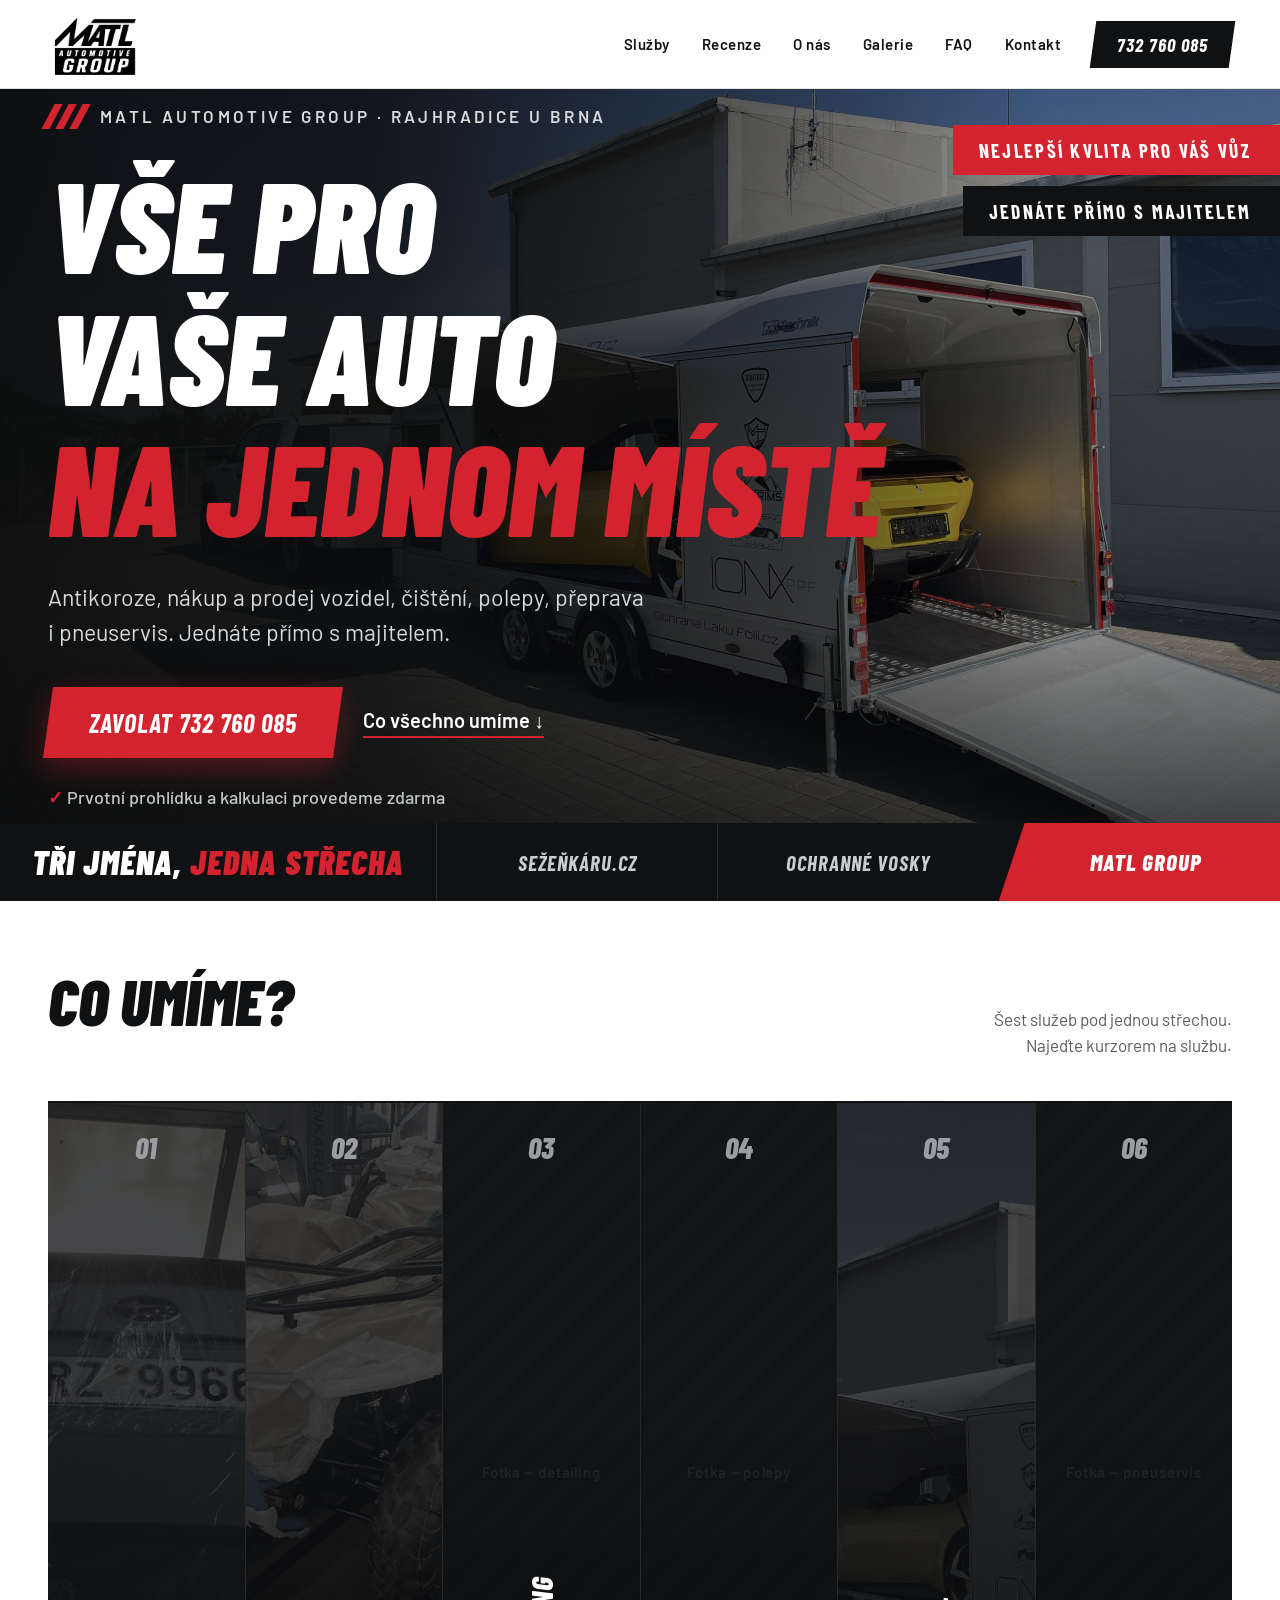
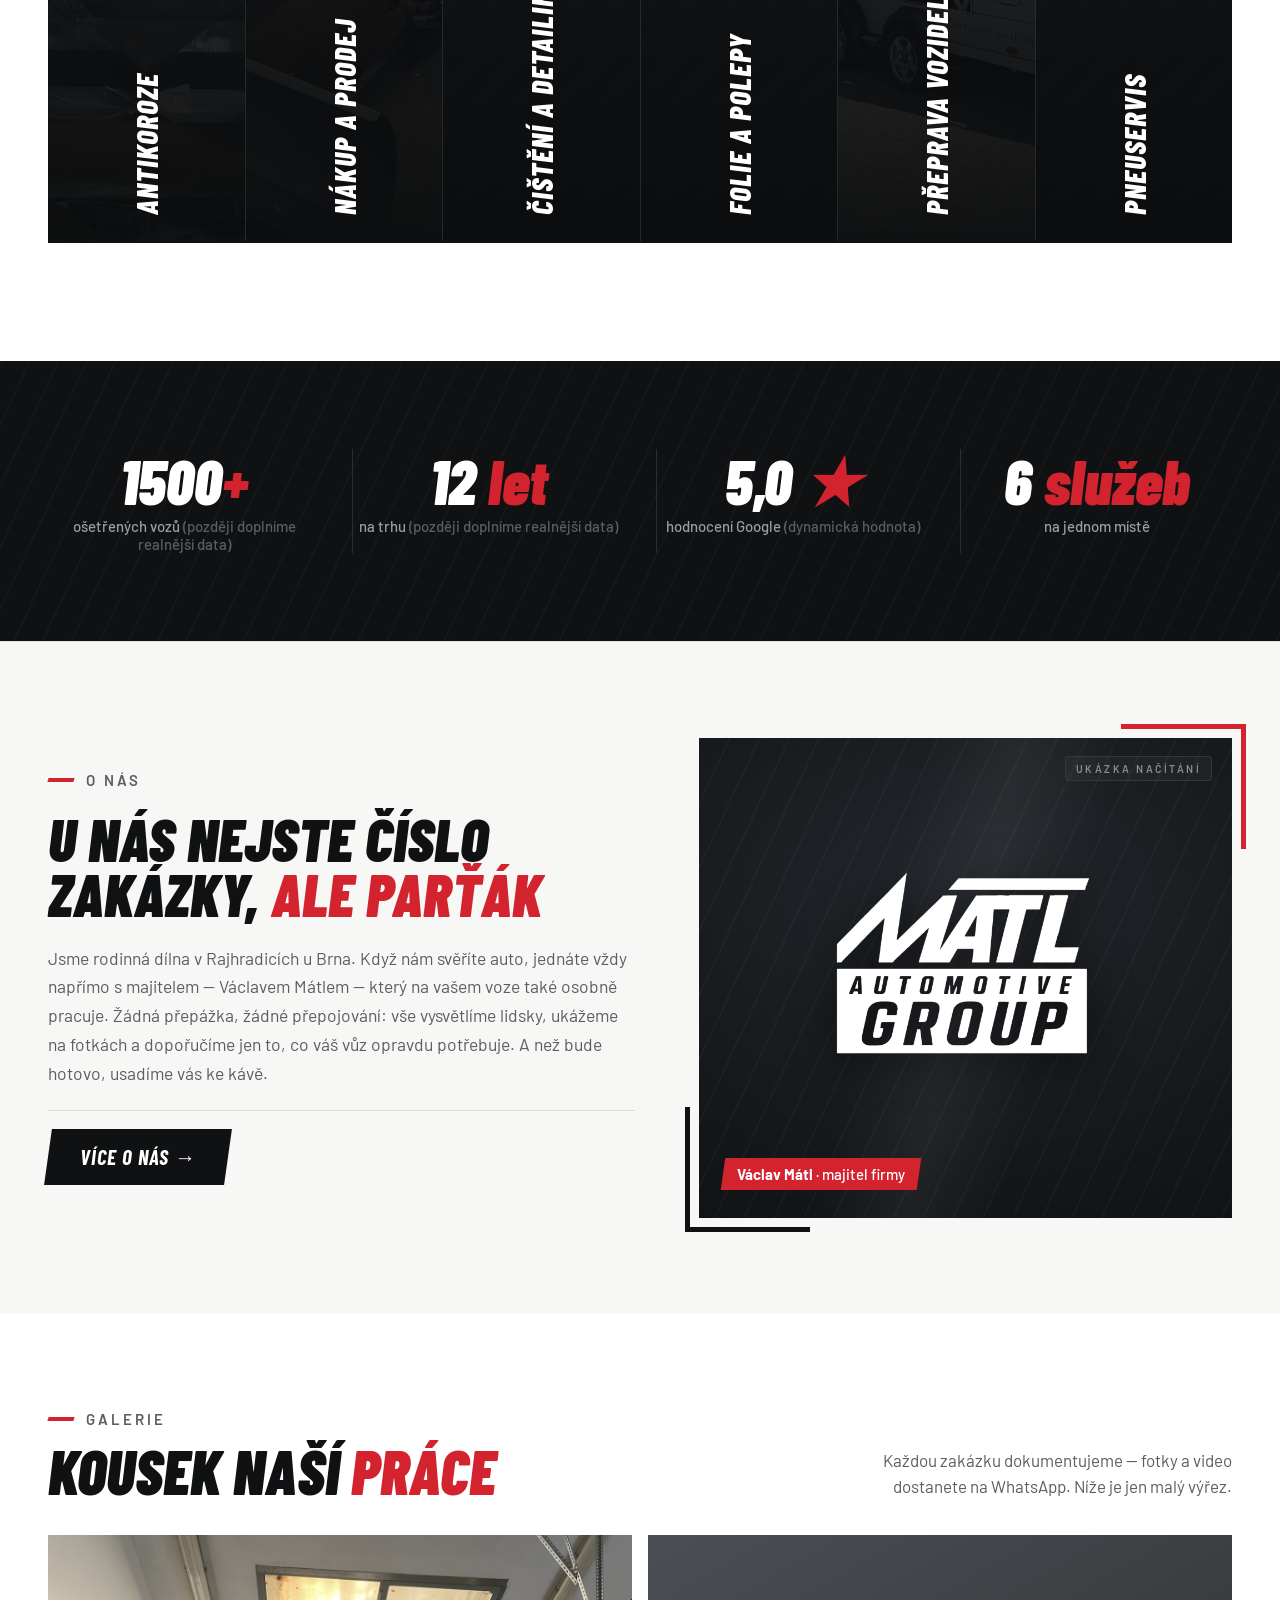
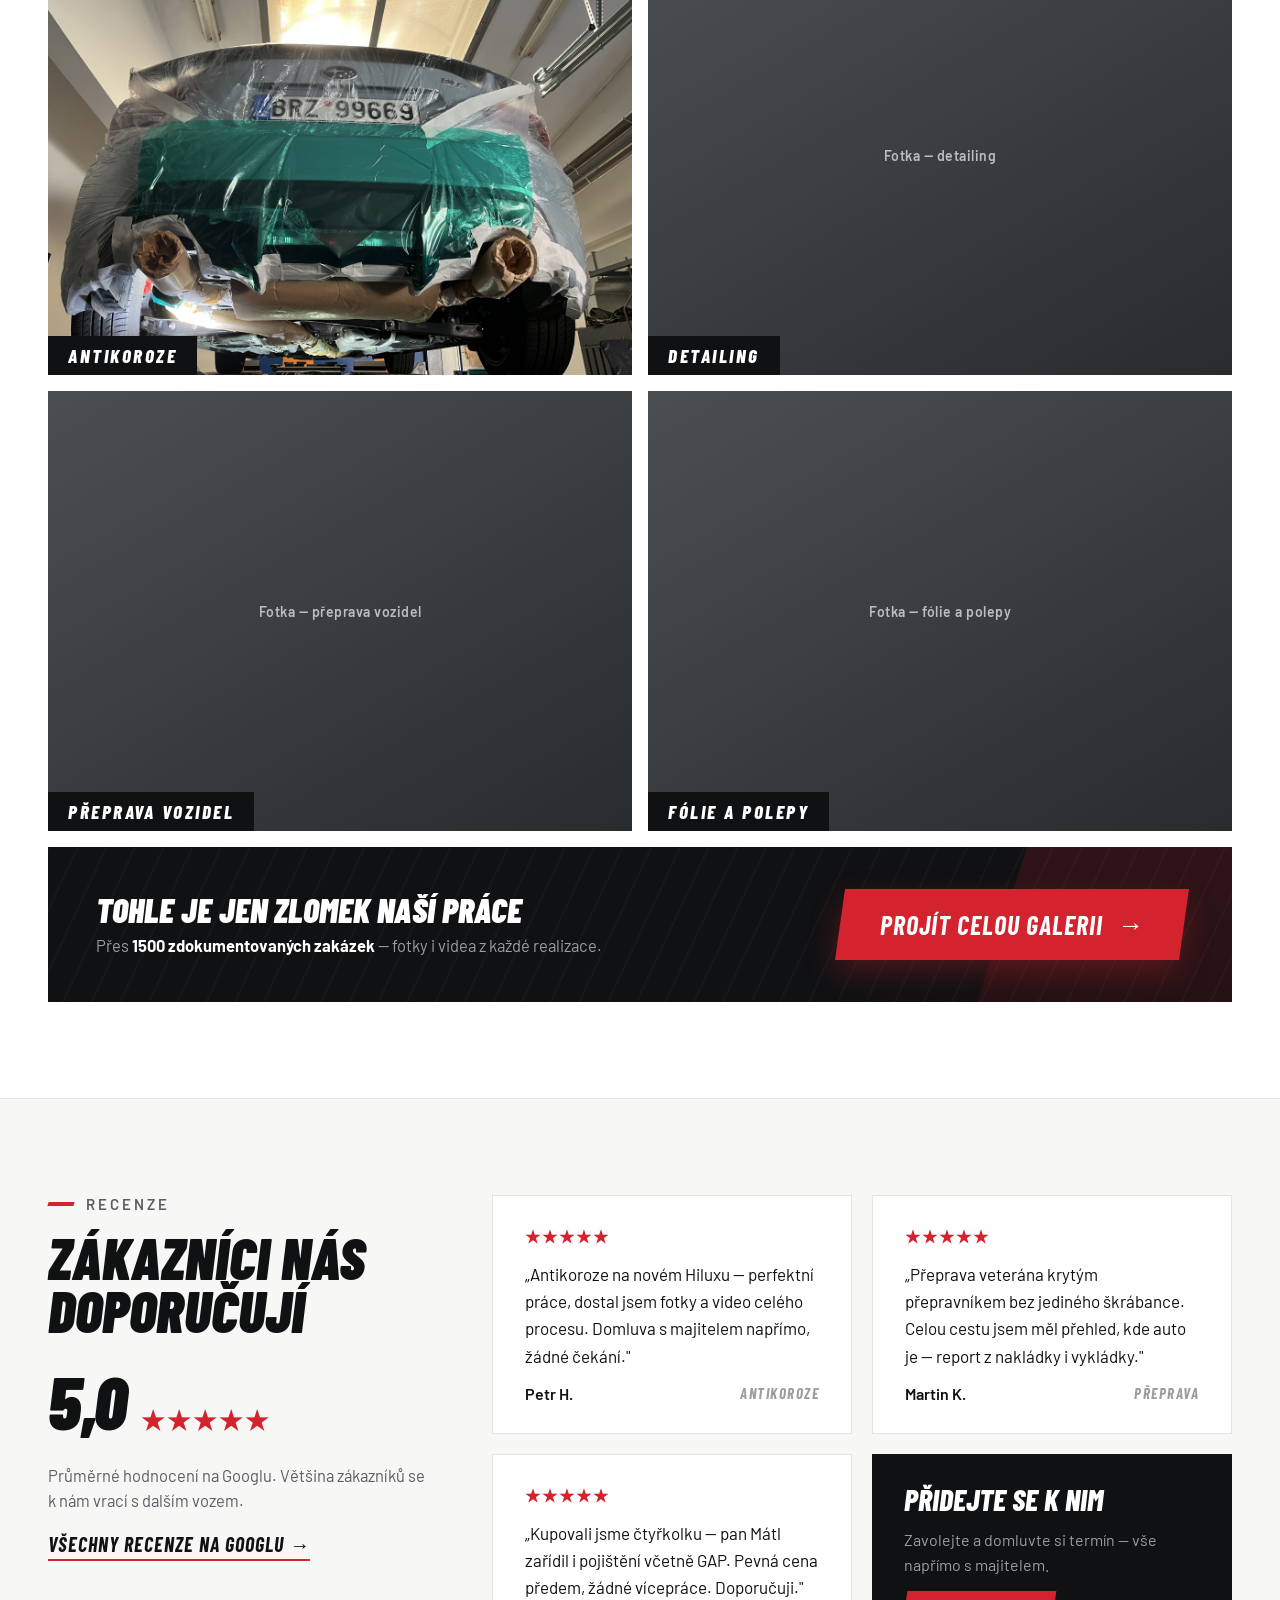
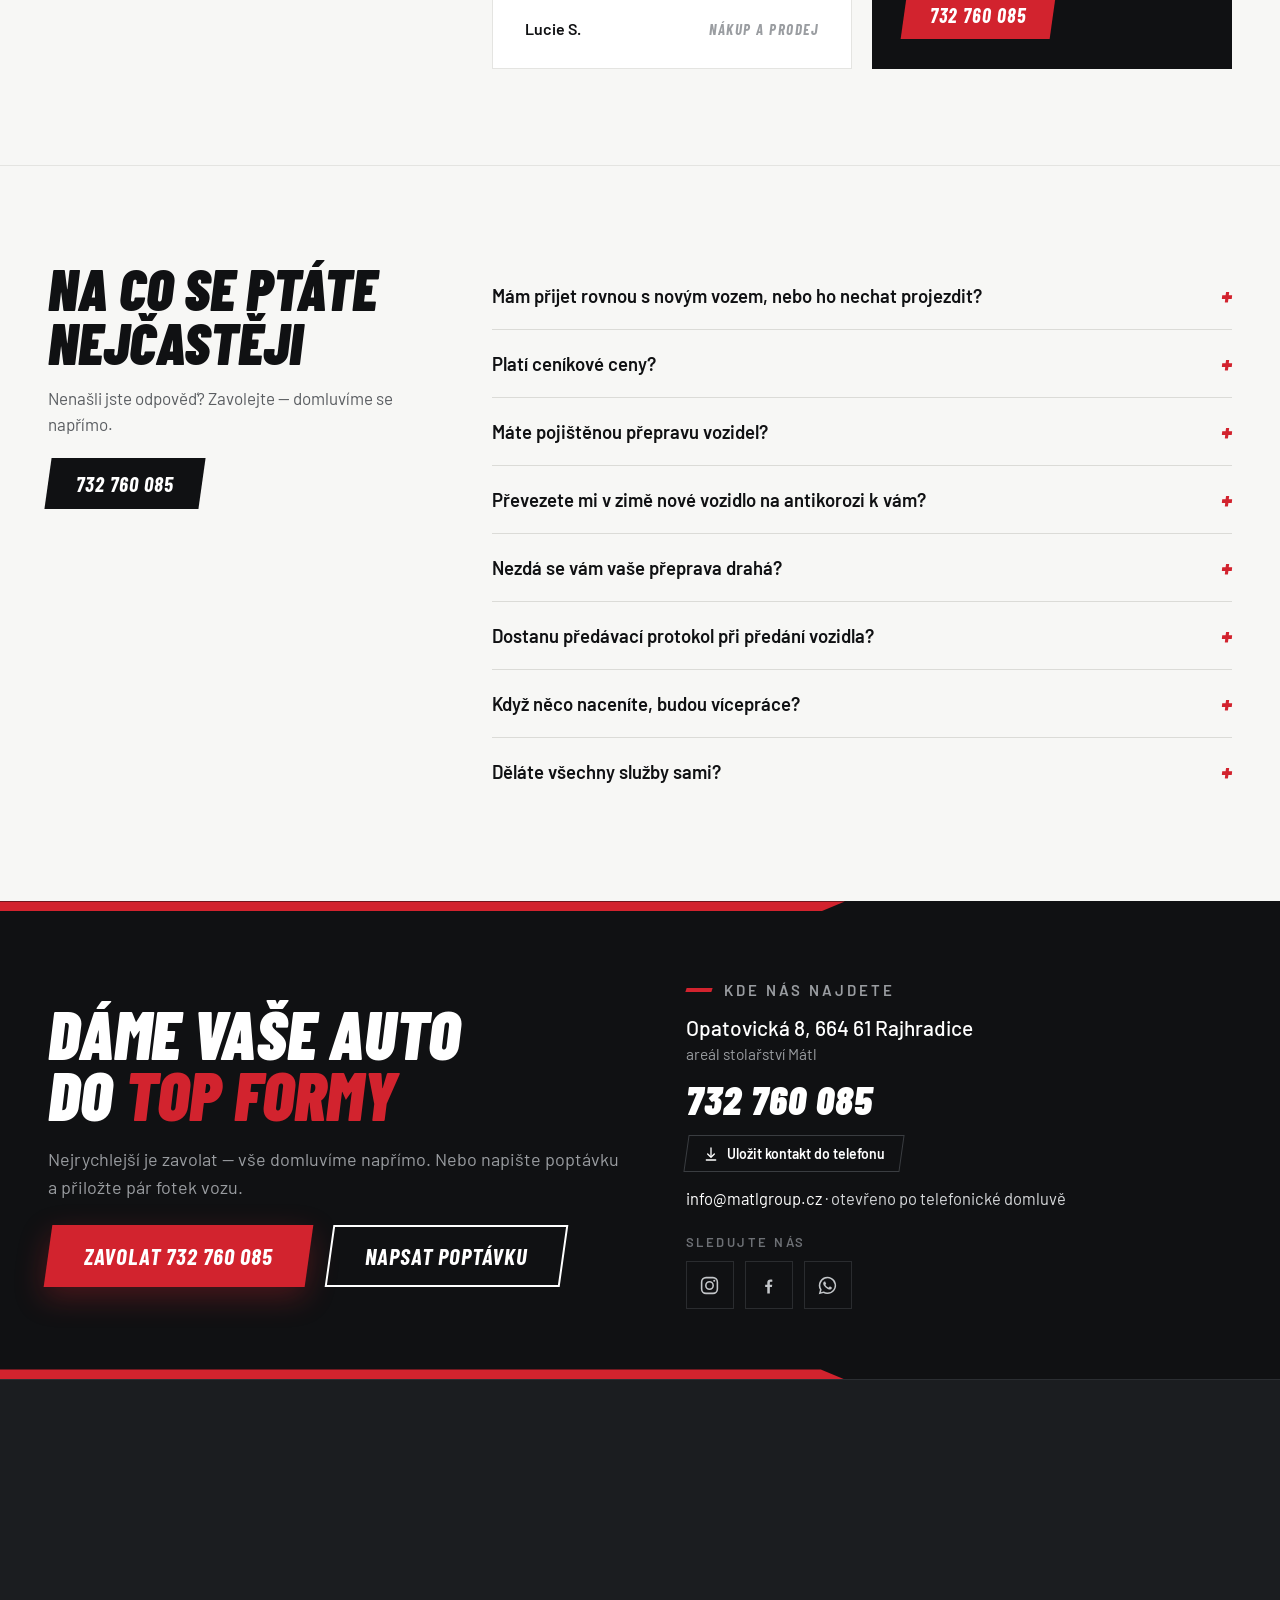
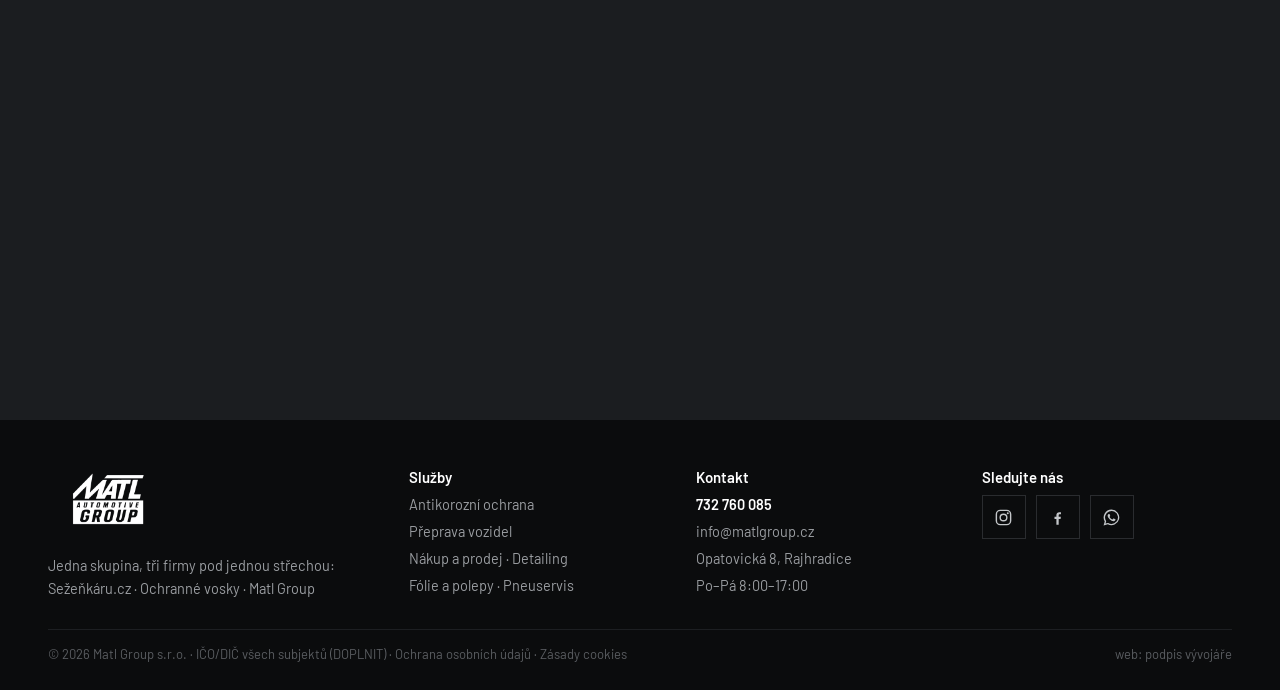
==== commit 5e86e1f5: "Real social links, Google reviews, WhatsApp + vCard "Uložit kontakt" - Instagram/Facebook/WhatsApp n" ====
--- a/index.html
+++ b/index.html
@@ -306,7 +306,7 @@
               <span style="font:700 26px 'Barlow',sans-serif;color:#D2232E;letter-spacing:3px;">★★★★★</span>
             </div>
             <p style="margin:0;font:400 16.5px/1.55 'Barlow',sans-serif;color:#5a5d61;">Průměrné hodnocení na Googlu. Většina zákazníků se k nám vrací s dalším vozem.</p>
-            <a href="https://maps.google.com" style="align-self:flex-start;font:italic 700 20px 'Barlow Condensed',sans-serif;text-transform:uppercase;letter-spacing:1px;color:#101113;border-bottom:2px solid #D2232E;padding-bottom:2px;">Všechny recenze na Googlu →</a>
+            <a href="https://www.google.com/search?hl=en-CZ&amp;sxsrf=APpeQnslcP5nssmN2Im_CagQZBpBkRHyfw:1784548726804&amp;q=Se%C5%BEe%C5%88k%C3%A1ru.cz+s.r.o.+Reviews&amp;si=APenkKm7iecQ4G6P-TsbSMFKIQtv3EFIqRAFw-i8uEbk55Z-_7vVvGlDv38Ul30PzCF2t6HPRJakdM8lppGL6-WREsvGFmX29ut7wzjWFgmmkfP3AJhnnqXagaZVBsfRSp5l7kCRDBX2zUhM-8gM17OWddBpT_DwPA%3D%3D" target="_blank" rel="noopener" style="align-self:flex-start;font:italic 700 20px 'Barlow Condensed',sans-serif;text-transform:uppercase;letter-spacing:1px;color:#101113;border-bottom:2px solid #D2232E;padding-bottom:2px;">Všechny recenze na Googlu →</a>
           </div>
           <div data-reveal="right" style="display:grid;grid-template-columns:1fr 1fr;gap:20px;">
             <div style="background:#fff;border:1px solid #E4E4E1;padding:30px 32px;display:flex;flex-direction:column;gap:14px;transition:transform .35s ease,box-shadow .35s ease;" style-hover="transform:translateY(-6px);box-shadow:0 18px 40px rgba(0,0,0,.12);">
@@ -413,14 +413,14 @@
               <span style="font:400 15.5px 'Barlow',sans-serif;color:#9a9da1;">areál stolařství Mátl</span>
             </div>
             <a href="tel:+420732760085" style="align-self:flex-start;font:italic 900 40px/1 'Barlow Condensed',sans-serif;color:#fff;letter-spacing:1px;">732 760 085</a>
+            <a href="assets/contact/matl-group.vcf" download="Matl-Group.vcf" style="align-self:flex-start;display:inline-flex;align-items:center;font:600 14px 'Barlow',sans-serif;color:#fff;border:1px solid #3a3d41;padding:9px 16px;transform:skewX(-8deg);transition:border-color .25s ease,background .25s ease;" style-hover="border-color:#D2232E;background:#D2232E;"><span style="display:inline-flex;align-items:center;gap:8px;transform:skewX(8deg);"><svg width="16" height="16" viewBox="0 0 24 24" fill="none" stroke="currentColor" stroke-width="2" stroke-linecap="round" stroke-linejoin="round"><path d="M12 3v12"></path><path d="m7 12 5 5 5-5"></path><path d="M5 21h14"></path></svg>Uložit kontakt do telefonu</span></a>
             <span style="font:400 16.5px 'Barlow',sans-serif;color:#d7d9db;"><a href="mailto:info@matlgroup.cz" style="color:#fff;">info@matlgroup.cz</a> · otevřeno po telefonické domluvě</span>
             <div style="display:flex;flex-direction:column;gap:11px;margin-top:10px;">
               <span style="font:600 13px 'Barlow',sans-serif;letter-spacing:2.5px;color:#6d7075;">SLEDUJTE NÁS</span>
               <div style="display:flex;gap:11px;">
-                <a href="https://instagram.com/matlgroup" aria-label="Instagram" style="width:46px;height:46px;display:flex;align-items:center;justify-content:center;border:1px solid #2a2c2f;color:#c3c6c9;transition:border-color .25s ease,color .25s ease,transform .25s ease;" style-hover="border-color:#D2232E;color:#fff;transform:translateY(-3px);"><svg width="21" height="21" viewBox="0 0 24 24" fill="none" stroke="currentColor" stroke-width="1.8"><rect x="3" y="3" width="18" height="18" rx="5"></rect><circle cx="12" cy="12" r="4.2"></circle><circle cx="17.4" cy="6.6" r="1.2" fill="currentColor" stroke="none"></circle></svg></a>
-                <a href="https://facebook.com/matlgroup" aria-label="Facebook" style="width:46px;height:46px;display:flex;align-items:center;justify-content:center;border:1px solid #2a2c2f;color:#c3c6c9;transition:border-color .25s ease,color .25s ease,transform .25s ease;" style-hover="border-color:#D2232E;color:#fff;transform:translateY(-3px);"><svg width="21" height="21" viewBox="0 0 24 24" fill="currentColor"><path d="M13.5 21v-7.2h2.4l.36-2.8H13.5V9.2c0-.81.23-1.36 1.39-1.36h1.48V5.35c-.26-.03-1.14-.11-2.16-.11-2.14 0-3.61 1.31-3.61 3.71v2.05H8.2v2.8h2.4V21h2.9z"></path></svg></a>
-                <a href="https://youtube.com/@matlgroup" aria-label="YouTube" style="width:46px;height:46px;display:flex;align-items:center;justify-content:center;border:1px solid #2a2c2f;color:#c3c6c9;transition:border-color .25s ease,color .25s ease,transform .25s ease;" style-hover="border-color:#D2232E;color:#fff;transform:translateY(-3px);"><svg width="22" height="22" viewBox="0 0 24 24" fill="currentColor"><path d="M21.6 7.2a2.5 2.5 0 0 0-1.76-1.77C18.28 5 12 5 12 5s-6.28 0-7.84.43A2.5 2.5 0 0 0 2.4 7.2 26 26 0 0 0 2 12a26 26 0 0 0 .4 4.8 2.5 2.5 0 0 0 1.76 1.77C5.72 19 12 19 12 19s6.28 0 7.84-.43a2.5 2.5 0 0 0 1.76-1.77A26 26 0 0 0 22 12a26 26 0 0 0-.4-4.8zM10 15.2V8.8l5.2 3.2-5.2 3.2z"></path></svg></a>
-                <a href="https://wa.me/420732760085" aria-label="WhatsApp" style="width:46px;height:46px;display:flex;align-items:center;justify-content:center;border:1px solid #2a2c2f;color:#c3c6c9;transition:border-color .25s ease,color .25s ease,transform .25s ease;" style-hover="border-color:#D2232E;color:#fff;transform:translateY(-3px);"><svg width="21" height="21" viewBox="0 0 24 24" fill="currentColor"><path d="M12 2a9.9 9.9 0 0 0-8.55 14.9L2 22l5.25-1.38A9.9 9.9 0 1 0 12 2zm0 18.1a8.1 8.1 0 0 1-4.13-1.13l-.3-.18-3.06.8.82-2.99-.2-.31A8.14 8.14 0 1 1 12 20.1zm4.46-6.07c-.24-.12-1.44-.71-1.66-.79s-.39-.12-.55.12-.63.79-.77.95-.28.18-.53.06a6.65 6.65 0 0 1-1.96-1.21 7.35 7.35 0 0 1-1.35-1.68c-.14-.24 0-.37.11-.5s.24-.28.37-.42a1.68 1.68 0 0 0 .24-.41.45.45 0 0 0 0-.43c-.06-.12-.55-1.32-.75-1.81s-.4-.42-.55-.42h-.47a.9.9 0 0 0-.65.3 2.72 2.72 0 0 0-.85 2 4.72 4.72 0 0 0 1 2.52 10.85 10.85 0 0 0 4.15 3.67 14 14 0 0 0 1.39.51 3.35 3.35 0 0 0 1.53.1 2.5 2.5 0 0 0 1.64-1.16 2 2 0 0 0 .14-1.16c-.06-.1-.22-.16-.46-.28z"></path></svg></a>
+                <a href="https://www.instagram.com/matl.group/" target="_blank" rel="noopener" aria-label="Instagram" style="width:46px;height:46px;display:flex;align-items:center;justify-content:center;border:1px solid #2a2c2f;color:#c3c6c9;transition:border-color .25s ease,color .25s ease,transform .25s ease;" style-hover="border-color:#D2232E;color:#fff;transform:translateY(-3px);"><svg width="21" height="21" viewBox="0 0 24 24" fill="none" stroke="currentColor" stroke-width="1.8"><rect x="3" y="3" width="18" height="18" rx="5"></rect><circle cx="12" cy="12" r="4.2"></circle><circle cx="17.4" cy="6.6" r="1.2" fill="currentColor" stroke="none"></circle></svg></a>
+                <a href="https://www.facebook.com/sezenkarucz/?locale=cs_CZ" target="_blank" rel="noopener" aria-label="Facebook" style="width:46px;height:46px;display:flex;align-items:center;justify-content:center;border:1px solid #2a2c2f;color:#c3c6c9;transition:border-color .25s ease,color .25s ease,transform .25s ease;" style-hover="border-color:#D2232E;color:#fff;transform:translateY(-3px);"><svg width="21" height="21" viewBox="0 0 24 24" fill="currentColor"><path d="M13.5 21v-7.2h2.4l.36-2.8H13.5V9.2c0-.81.23-1.36 1.39-1.36h1.48V5.35c-.26-.03-1.14-.11-2.16-.11-2.14 0-3.61 1.31-3.61 3.71v2.05H8.2v2.8h2.4V21h2.9z"></path></svg></a>
+                <a href="https://wa.me/420732760085" target="_blank" rel="noopener" aria-label="WhatsApp" style="width:46px;height:46px;display:flex;align-items:center;justify-content:center;border:1px solid #2a2c2f;color:#c3c6c9;transition:border-color .25s ease,color .25s ease,transform .25s ease;" style-hover="border-color:#D2232E;color:#fff;transform:translateY(-3px);"><svg width="21" height="21" viewBox="0 0 24 24" fill="currentColor"><path d="M12 2a9.9 9.9 0 0 0-8.55 14.9L2 22l5.25-1.38A9.9 9.9 0 1 0 12 2zm0 18.1a8.1 8.1 0 0 1-4.13-1.13l-.3-.18-3.06.8.82-2.99-.2-.31A8.14 8.14 0 1 1 12 20.1zm4.46-6.07c-.24-.12-1.44-.71-1.66-.79s-.39-.12-.55.12-.63.79-.77.95-.28.18-.53.06a6.65 6.65 0 0 1-1.96-1.21 7.35 7.35 0 0 1-1.35-1.68c-.14-.24 0-.37.11-.5s.24-.28.37-.42a1.68 1.68 0 0 0 .24-.41.45.45 0 0 0 0-.43c-.06-.12-.55-1.32-.75-1.81s-.4-.42-.55-.42h-.47a.9.9 0 0 0-.65.3 2.72 2.72 0 0 0-.85 2 4.72 4.72 0 0 0 1 2.52 10.85 10.85 0 0 0 4.15 3.67 14 14 0 0 0 1.39.51 3.35 3.35 0 0 0 1.53.1 2.5 2.5 0 0 0 1.64-1.16 2 2 0 0 0 .14-1.16c-.06-.1-.22-.16-.46-.28z"></path></svg></a>
               </div>
             </div>
           </div>
@@ -459,10 +459,9 @@
           <div style="display:flex;flex-direction:column;gap:9px;">
             <strong style="font:600 15px 'Barlow',sans-serif;color:#fff;">Sledujte nás</strong>
             <div style="display:flex;gap:10px;">
-              <a href="#" aria-label="Instagram" style="width:42px;height:42px;display:flex;align-items:center;justify-content:center;border:1px solid #2a2c2f;color:#c3c6c9;transition:border-color .25s ease,color .25s ease,transform .25s ease;" style-hover="border-color:#D2232E;color:#fff;transform:translateY(-3px);"><svg width="19" height="19" viewBox="0 0 24 24" fill="none" stroke="currentColor" stroke-width="1.8"><rect x="3" y="3" width="18" height="18" rx="5"></rect><circle cx="12" cy="12" r="4.2"></circle><circle cx="17.4" cy="6.6" r="1.2" fill="currentColor" stroke="none"></circle></svg></a>
-              <a href="#" aria-label="Facebook" style="width:42px;height:42px;display:flex;align-items:center;justify-content:center;border:1px solid #2a2c2f;color:#c3c6c9;transition:border-color .25s ease,color .25s ease,transform .25s ease;" style-hover="border-color:#D2232E;color:#fff;transform:translateY(-3px);"><svg width="19" height="19" viewBox="0 0 24 24" fill="currentColor"><path d="M13.5 21v-7.2h2.4l.36-2.8H13.5V9.2c0-.81.23-1.36 1.39-1.36h1.48V5.35c-.26-.03-1.14-.11-2.16-.11-2.14 0-3.61 1.31-3.61 3.71v2.05H8.2v2.8h2.4V21h2.9z"></path></svg></a>
-              <a href="#" aria-label="YouTube" style="width:42px;height:42px;display:flex;align-items:center;justify-content:center;border:1px solid #2a2c2f;color:#c3c6c9;transition:border-color .25s ease,color .25s ease,transform .25s ease;" style-hover="border-color:#D2232E;color:#fff;transform:translateY(-3px);"><svg width="20" height="20" viewBox="0 0 24 24" fill="currentColor"><path d="M21.6 7.2a2.5 2.5 0 0 0-1.76-1.77C18.28 5 12 5 12 5s-6.28 0-7.84.43A2.5 2.5 0 0 0 2.4 7.2 26 26 0 0 0 2 12a26 26 0 0 0 .4 4.8 2.5 2.5 0 0 0 1.76 1.77C5.72 19 12 19 12 19s6.28 0 7.84-.43a2.5 2.5 0 0 0 1.76-1.77A26 26 0 0 0 22 12a26 26 0 0 0-.4-4.8zM10 15.2V8.8l5.2 3.2-5.2 3.2z"></path></svg></a>
-              <a href="https://wa.me/420732760085" aria-label="WhatsApp" style="width:42px;height:42px;display:flex;align-items:center;justify-content:center;border:1px solid #2a2c2f;color:#c3c6c9;transition:border-color .25s ease,color .25s ease,transform .25s ease;" style-hover="border-color:#D2232E;color:#fff;transform:translateY(-3px);"><svg width="19" height="19" viewBox="0 0 24 24" fill="currentColor"><path d="M12 2a9.9 9.9 0 0 0-8.55 14.9L2 22l5.25-1.38A9.9 9.9 0 1 0 12 2zm0 18.1a8.1 8.1 0 0 1-4.13-1.13l-.3-.18-3.06.8.82-2.99-.2-.31A8.14 8.14 0 1 1 12 20.1zm4.46-6.07c-.24-.12-1.44-.71-1.66-.79s-.39-.12-.55.12-.63.79-.77.95-.28.18-.53.06a6.65 6.65 0 0 1-1.96-1.21 7.35 7.35 0 0 1-1.35-1.68c-.14-.24 0-.37.11-.5s.24-.28.37-.42a1.68 1.68 0 0 0 .24-.41.45.45 0 0 0 0-.43c-.06-.12-.55-1.32-.75-1.81s-.4-.42-.55-.42h-.47a.9.9 0 0 0-.65.3 2.72 2.72 0 0 0-.85 2 4.72 4.72 0 0 0 1 2.52 10.85 10.85 0 0 0 4.15 3.67 14 14 0 0 0 1.39.51 3.35 3.35 0 0 0 1.53.1 2.5 2.5 0 0 0 1.64-1.16 2 2 0 0 0 .14-1.16c-.06-.1-.22-.16-.46-.28z"></path></svg></a>
+              <a href="https://www.instagram.com/matl.group/" target="_blank" rel="noopener" aria-label="Instagram" style="width:42px;height:42px;display:flex;align-items:center;justify-content:center;border:1px solid #2a2c2f;color:#c3c6c9;transition:border-color .25s ease,color .25s ease,transform .25s ease;" style-hover="border-color:#D2232E;color:#fff;transform:translateY(-3px);"><svg width="19" height="19" viewBox="0 0 24 24" fill="none" stroke="currentColor" stroke-width="1.8"><rect x="3" y="3" width="18" height="18" rx="5"></rect><circle cx="12" cy="12" r="4.2"></circle><circle cx="17.4" cy="6.6" r="1.2" fill="currentColor" stroke="none"></circle></svg></a>
+              <a href="https://www.facebook.com/sezenkarucz/?locale=cs_CZ" target="_blank" rel="noopener" aria-label="Facebook" style="width:42px;height:42px;display:flex;align-items:center;justify-content:center;border:1px solid #2a2c2f;color:#c3c6c9;transition:border-color .25s ease,color .25s ease,transform .25s ease;" style-hover="border-color:#D2232E;color:#fff;transform:translateY(-3px);"><svg width="19" height="19" viewBox="0 0 24 24" fill="currentColor"><path d="M13.5 21v-7.2h2.4l.36-2.8H13.5V9.2c0-.81.23-1.36 1.39-1.36h1.48V5.35c-.26-.03-1.14-.11-2.16-.11-2.14 0-3.61 1.31-3.61 3.71v2.05H8.2v2.8h2.4V21h2.9z"></path></svg></a>
+              <a href="https://wa.me/420732760085" target="_blank" rel="noopener" aria-label="WhatsApp" style="width:42px;height:42px;display:flex;align-items:center;justify-content:center;border:1px solid #2a2c2f;color:#c3c6c9;transition:border-color .25s ease,color .25s ease,transform .25s ease;" style-hover="border-color:#D2232E;color:#fff;transform:translateY(-3px);"><svg width="19" height="19" viewBox="0 0 24 24" fill="currentColor"><path d="M12 2a9.9 9.9 0 0 0-8.55 14.9L2 22l5.25-1.38A9.9 9.9 0 1 0 12 2zm0 18.1a8.1 8.1 0 0 1-4.13-1.13l-.3-.18-3.06.8.82-2.99-.2-.31A8.14 8.14 0 1 1 12 20.1zm4.46-6.07c-.24-.12-1.44-.71-1.66-.79s-.39-.12-.55.12-.63.79-.77.95-.28.18-.53.06a6.65 6.65 0 0 1-1.96-1.21 7.35 7.35 0 0 1-1.35-1.68c-.14-.24 0-.37.11-.5s.24-.28.37-.42a1.68 1.68 0 0 0 .24-.41.45.45 0 0 0 0-.43c-.06-.12-.55-1.32-.75-1.81s-.4-.42-.55-.42h-.47a.9.9 0 0 0-.65.3 2.72 2.72 0 0 0-.85 2 4.72 4.72 0 0 0 1 2.52 10.85 10.85 0 0 0 4.15 3.67 14 14 0 0 0 1.39.51 3.35 3.35 0 0 0 1.53.1 2.5 2.5 0 0 0 1.64-1.16 2 2 0 0 0 .14-1.16c-.06-.1-.22-.16-.46-.28z"></path></svg></a>
             </div>
           </div>
         </div>
@@ -709,7 +708,7 @@
           </div>
         </div>
         <div style="padding:8px 20px 0;">
-          <a href="https://maps.google.com" style="font:italic 700 18px 'Barlow Condensed',sans-serif;text-transform:uppercase;letter-spacing:1px;color:#101113;border-bottom:2px solid #D2232E;padding-bottom:2px;">Všechny recenze na Googlu →</a>
+          <a href="https://www.google.com/search?hl=en-CZ&amp;sxsrf=APpeQnslcP5nssmN2Im_CagQZBpBkRHyfw:1784548726804&amp;q=Se%C5%BEe%C5%88k%C3%A1ru.cz+s.r.o.+Reviews&amp;si=APenkKm7iecQ4G6P-TsbSMFKIQtv3EFIqRAFw-i8uEbk55Z-_7vVvGlDv38Ul30PzCF2t6HPRJakdM8lppGL6-WREsvGFmX29ut7wzjWFgmmkfP3AJhnnqXagaZVBsfRSp5l7kCRDBX2zUhM-8gM17OWddBpT_DwPA%3D%3D" target="_blank" rel="noopener" style="font:italic 700 18px 'Barlow Condensed',sans-serif;text-transform:uppercase;letter-spacing:1px;color:#101113;border-bottom:2px solid #D2232E;padding-bottom:2px;">Všechny recenze na Googlu →</a>
         </div>
       </section>
 
@@ -758,6 +757,7 @@
           <div style="display:flex;flex-direction:column;gap:12px;margin:4px 6px 0;">
             <a href="tel:+420732760085" style="display:flex;align-items:center;justify-content:center;height:54px;background:#D2232E;color:#fff;font:italic 700 21px 'Barlow Condensed',sans-serif;text-transform:uppercase;letter-spacing:1px;transform:skewX(-8deg);box-shadow:0 10px 30px rgba(210,35,46,.3);" style-hover="background:#b81c26;"><span style="display:inline-block;transform:skewX(8deg);">Zavolat 732 760 085</span></a>
             <a href="Antikoroze.dc.html#poptavka" style="display:flex;align-items:center;justify-content:center;height:50px;border:2px solid #fff;color:#fff;font:italic 700 20px 'Barlow Condensed',sans-serif;text-transform:uppercase;letter-spacing:1px;transform:skewX(-8deg);" style-hover="background:#D2232E;border-color:#D2232E;"><span style="display:inline-block;transform:skewX(8deg);">Napsat poptávku</span></a>
+            <a href="assets/contact/matl-group.vcf" download="Matl-Group.vcf" style="display:flex;align-items:center;justify-content:center;height:46px;border:1px solid #3a3d41;color:#fff;font:600 15px 'Barlow',sans-serif;transform:skewX(-8deg);transition:border-color .25s ease,background .25s ease;" style-hover="border-color:#D2232E;background:#D2232E;"><span style="display:inline-flex;align-items:center;gap:8px;transform:skewX(8deg);"><svg width="16" height="16" viewBox="0 0 24 24" fill="none" stroke="currentColor" stroke-width="2" stroke-linecap="round" stroke-linejoin="round"><path d="M12 3v12"></path><path d="m7 12 5 5 5-5"></path><path d="M5 21h14"></path></svg>Uložit kontakt do telefonu</span></a>
           </div>
           <div style="display:flex;flex-direction:column;gap:6px;font:400 14.5px/1.5 'Barlow',sans-serif;color:#d7d9db;margin-top:4px;">
             <span>Opatovická 8, 664 61 Rajhradice · areál stolařství Mátl</span>
@@ -766,10 +766,9 @@
           <div style="display:flex;flex-direction:column;gap:10px;margin-top:8px;">
             <span style="font:600 12.5px 'Barlow',sans-serif;letter-spacing:2.5px;color:#6d7075;">SLEDUJTE NÁS</span>
             <div style="display:flex;gap:10px;">
-              <a href="https://instagram.com/matlgroup" aria-label="Instagram" style="width:46px;height:46px;display:flex;align-items:center;justify-content:center;border:1px solid #2a2c2f;color:#c3c6c9;" style-hover="border-color:#D2232E;color:#fff;"><svg width="21" height="21" viewBox="0 0 24 24" fill="none" stroke="currentColor" stroke-width="1.8"><rect x="3" y="3" width="18" height="18" rx="5"></rect><circle cx="12" cy="12" r="4.2"></circle><circle cx="17.4" cy="6.6" r="1.2" fill="currentColor" stroke="none"></circle></svg></a>
-              <a href="https://facebook.com/matlgroup" aria-label="Facebook" style="width:46px;height:46px;display:flex;align-items:center;justify-content:center;border:1px solid #2a2c2f;color:#c3c6c9;" style-hover="border-color:#D2232E;color:#fff;"><svg width="21" height="21" viewBox="0 0 24 24" fill="currentColor"><path d="M13.5 21v-7.2h2.4l.36-2.8H13.5V9.2c0-.81.23-1.36 1.39-1.36h1.48V5.35c-.26-.03-1.14-.11-2.16-.11-2.14 0-3.61 1.31-3.61 3.71v2.05H8.2v2.8h2.4V21h2.9z"></path></svg></a>
-              <a href="https://youtube.com/@matlgroup" aria-label="YouTube" style="width:46px;height:46px;display:flex;align-items:center;justify-content:center;border:1px solid #2a2c2f;color:#c3c6c9;" style-hover="border-color:#D2232E;color:#fff;"><svg width="22" height="22" viewBox="0 0 24 24" fill="currentColor"><path d="M21.6 7.2a2.5 2.5 0 0 0-1.76-1.77C18.28 5 12 5 12 5s-6.28 0-7.84.43A2.5 2.5 0 0 0 2.4 7.2 26 26 0 0 0 2 12a26 26 0 0 0 .4 4.8 2.5 2.5 0 0 0 1.76 1.77C5.72 19 12 19 12 19s6.28 0 7.84-.43a2.5 2.5 0 0 0 1.76-1.77A26 26 0 0 0 22 12a26 26 0 0 0-.4-4.8zM10 15.2V8.8l5.2 3.2-5.2 3.2z"></path></svg></a>
-              <a href="https://wa.me/420732760085" aria-label="WhatsApp" style="width:46px;height:46px;display:flex;align-items:center;justify-content:center;border:1px solid #2a2c2f;color:#c3c6c9;" style-hover="border-color:#D2232E;color:#fff;"><svg width="21" height="21" viewBox="0 0 24 24" fill="currentColor"><path d="M12 2a9.9 9.9 0 0 0-8.55 14.9L2 22l5.25-1.38A9.9 9.9 0 1 0 12 2zm0 18.1a8.1 8.1 0 0 1-4.13-1.13l-.3-.18-3.06.8.82-2.99-.2-.31A8.14 8.14 0 1 1 12 20.1zm4.46-6.07c-.24-.12-1.44-.71-1.66-.79s-.39-.12-.55.12-.63.79-.77.95-.28.18-.53.06a6.65 6.65 0 0 1-1.96-1.21 7.35 7.35 0 0 1-1.35-1.68c-.14-.24 0-.37.11-.5s.24-.28.37-.42a1.68 1.68 0 0 0 .24-.41.45.45 0 0 0 0-.43c-.06-.12-.55-1.32-.75-1.81s-.4-.42-.55-.42h-.47a.9.9 0 0 0-.65.3 2.72 2.72 0 0 0-.85 2 4.72 4.72 0 0 0 1 2.52 10.85 10.85 0 0 0 4.15 3.67 14 14 0 0 0 1.39.51 3.35 3.35 0 0 0 1.53.1 2.5 2.5 0 0 0 1.64-1.16 2 2 0 0 0 .14-1.16c-.06-.1-.22-.16-.46-.28z"></path></svg></a>
+              <a href="https://www.instagram.com/matl.group/" target="_blank" rel="noopener" aria-label="Instagram" style="width:46px;height:46px;display:flex;align-items:center;justify-content:center;border:1px solid #2a2c2f;color:#c3c6c9;" style-hover="border-color:#D2232E;color:#fff;"><svg width="21" height="21" viewBox="0 0 24 24" fill="none" stroke="currentColor" stroke-width="1.8"><rect x="3" y="3" width="18" height="18" rx="5"></rect><circle cx="12" cy="12" r="4.2"></circle><circle cx="17.4" cy="6.6" r="1.2" fill="currentColor" stroke="none"></circle></svg></a>
+              <a href="https://www.facebook.com/sezenkarucz/?locale=cs_CZ" target="_blank" rel="noopener" aria-label="Facebook" style="width:46px;height:46px;display:flex;align-items:center;justify-content:center;border:1px solid #2a2c2f;color:#c3c6c9;" style-hover="border-color:#D2232E;color:#fff;"><svg width="21" height="21" viewBox="0 0 24 24" fill="currentColor"><path d="M13.5 21v-7.2h2.4l.36-2.8H13.5V9.2c0-.81.23-1.36 1.39-1.36h1.48V5.35c-.26-.03-1.14-.11-2.16-.11-2.14 0-3.61 1.31-3.61 3.71v2.05H8.2v2.8h2.4V21h2.9z"></path></svg></a>
+              <a href="https://wa.me/420732760085" target="_blank" rel="noopener" aria-label="WhatsApp" style="width:46px;height:46px;display:flex;align-items:center;justify-content:center;border:1px solid #2a2c2f;color:#c3c6c9;" style-hover="border-color:#D2232E;color:#fff;"><svg width="21" height="21" viewBox="0 0 24 24" fill="currentColor"><path d="M12 2a9.9 9.9 0 0 0-8.55 14.9L2 22l5.25-1.38A9.9 9.9 0 1 0 12 2zm0 18.1a8.1 8.1 0 0 1-4.13-1.13l-.3-.18-3.06.8.82-2.99-.2-.31A8.14 8.14 0 1 1 12 20.1zm4.46-6.07c-.24-.12-1.44-.71-1.66-.79s-.39-.12-.55.12-.63.79-.77.95-.28.18-.53.06a6.65 6.65 0 0 1-1.96-1.21 7.35 7.35 0 0 1-1.35-1.68c-.14-.24 0-.37.11-.5s.24-.28.37-.42a1.68 1.68 0 0 0 .24-.41.45.45 0 0 0 0-.43c-.06-.12-.55-1.32-.75-1.81s-.4-.42-.55-.42h-.47a.9.9 0 0 0-.65.3 2.72 2.72 0 0 0-.85 2 4.72 4.72 0 0 0 1 2.52 10.85 10.85 0 0 0 4.15 3.67 14 14 0 0 0 1.39.51 3.35 3.35 0 0 0 1.53.1 2.5 2.5 0 0 0 1.64-1.16 2 2 0 0 0 .14-1.16c-.06-.1-.22-.16-.46-.28z"></path></svg></a>
             </div>
           </div>
         </div>
@@ -807,10 +806,9 @@
             </div>
           </div>
           <div style="display:flex;gap:10px;">
-            <a href="#" aria-label="Instagram" style="width:44px;height:44px;display:flex;align-items:center;justify-content:center;border:1px solid #2a2c2f;color:#c3c6c9;" style-hover="border-color:#D2232E;color:#fff;"><svg width="19" height="19" viewBox="0 0 24 24" fill="none" stroke="currentColor" stroke-width="1.8"><rect x="3" y="3" width="18" height="18" rx="5"></rect><circle cx="12" cy="12" r="4.2"></circle><circle cx="17.4" cy="6.6" r="1.2" fill="currentColor" stroke="none"></circle></svg></a>
-            <a href="#" aria-label="Facebook" style="width:44px;height:44px;display:flex;align-items:center;justify-content:center;border:1px solid #2a2c2f;color:#c3c6c9;" style-hover="border-color:#D2232E;color:#fff;"><svg width="19" height="19" viewBox="0 0 24 24" fill="currentColor"><path d="M13.5 21v-7.2h2.4l.36-2.8H13.5V9.2c0-.81.23-1.36 1.39-1.36h1.48V5.35c-.26-.03-1.14-.11-2.16-.11-2.14 0-3.61 1.31-3.61 3.71v2.05H8.2v2.8h2.4V21h2.9z"></path></svg></a>
-            <a href="#" aria-label="YouTube" style="width:44px;height:44px;display:flex;align-items:center;justify-content:center;border:1px solid #2a2c2f;color:#c3c6c9;" style-hover="border-color:#D2232E;color:#fff;"><svg width="20" height="20" viewBox="0 0 24 24" fill="currentColor"><path d="M21.6 7.2a2.5 2.5 0 0 0-1.76-1.77C18.28 5 12 5 12 5s-6.28 0-7.84.43A2.5 2.5 0 0 0 2.4 7.2 26 26 0 0 0 2 12a26 26 0 0 0 .4 4.8 2.5 2.5 0 0 0 1.76 1.77C5.72 19 12 19 12 19s6.28 0 7.84-.43a2.5 2.5 0 0 0 1.76-1.77A26 26 0 0 0 22 12a26 26 0 0 0-.4-4.8zM10 15.2V8.8l5.2 3.2-5.2 3.2z"></path></svg></a>
-            <a href="https://wa.me/420732760085" aria-label="WhatsApp" style="width:44px;height:44px;display:flex;align-items:center;justify-content:center;border:1px solid #2a2c2f;color:#c3c6c9;" style-hover="border-color:#D2232E;color:#fff;"><svg width="19" height="19" viewBox="0 0 24 24" fill="currentColor"><path d="M12 2a9.9 9.9 0 0 0-8.55 14.9L2 22l5.25-1.38A9.9 9.9 0 1 0 12 2zm0 18.1a8.1 8.1 0 0 1-4.13-1.13l-.3-.18-3.06.8.82-2.99-.2-.31A8.14 8.14 0 1 1 12 20.1zm4.46-6.07c-.24-.12-1.44-.71-1.66-.79s-.39-.12-.55.12-.63.79-.77.95-.28.18-.53.06a6.65 6.65 0 0 1-1.96-1.21 7.35 7.35 0 0 1-1.35-1.68c-.14-.24 0-.37.11-.5s.24-.28.37-.42a1.68 1.68 0 0 0 .24-.41.45.45 0 0 0 0-.43c-.06-.12-.55-1.32-.75-1.81s-.4-.42-.55-.42h-.47a.9.9 0 0 0-.65.3 2.72 2.72 0 0 0-.85 2 4.72 4.72 0 0 0 1 2.52 10.85 10.85 0 0 0 4.15 3.67 14 14 0 0 0 1.39.51 3.35 3.35 0 0 0 1.53.1 2.5 2.5 0 0 0 1.64-1.16 2 2 0 0 0 .14-1.16c-.06-.1-.22-.16-.46-.28z"></path></svg></a>
+            <a href="https://www.instagram.com/matl.group/" target="_blank" rel="noopener" aria-label="Instagram" style="width:44px;height:44px;display:flex;align-items:center;justify-content:center;border:1px solid #2a2c2f;color:#c3c6c9;" style-hover="border-color:#D2232E;color:#fff;"><svg width="19" height="19" viewBox="0 0 24 24" fill="none" stroke="currentColor" stroke-width="1.8"><rect x="3" y="3" width="18" height="18" rx="5"></rect><circle cx="12" cy="12" r="4.2"></circle><circle cx="17.4" cy="6.6" r="1.2" fill="currentColor" stroke="none"></circle></svg></a>
+            <a href="https://www.facebook.com/sezenkarucz/?locale=cs_CZ" target="_blank" rel="noopener" aria-label="Facebook" style="width:44px;height:44px;display:flex;align-items:center;justify-content:center;border:1px solid #2a2c2f;color:#c3c6c9;" style-hover="border-color:#D2232E;color:#fff;"><svg width="19" height="19" viewBox="0 0 24 24" fill="currentColor"><path d="M13.5 21v-7.2h2.4l.36-2.8H13.5V9.2c0-.81.23-1.36 1.39-1.36h1.48V5.35c-.26-.03-1.14-.11-2.16-.11-2.14 0-3.61 1.31-3.61 3.71v2.05H8.2v2.8h2.4V21h2.9z"></path></svg></a>
+            <a href="https://wa.me/420732760085" target="_blank" rel="noopener" aria-label="WhatsApp" style="width:44px;height:44px;display:flex;align-items:center;justify-content:center;border:1px solid #2a2c2f;color:#c3c6c9;" style-hover="border-color:#D2232E;color:#fff;"><svg width="19" height="19" viewBox="0 0 24 24" fill="currentColor"><path d="M12 2a9.9 9.9 0 0 0-8.55 14.9L2 22l5.25-1.38A9.9 9.9 0 1 0 12 2zm0 18.1a8.1 8.1 0 0 1-4.13-1.13l-.3-.18-3.06.8.82-2.99-.2-.31A8.14 8.14 0 1 1 12 20.1zm4.46-6.07c-.24-.12-1.44-.71-1.66-.79s-.39-.12-.55.12-.63.79-.77.95-.28.18-.53.06a6.65 6.65 0 0 1-1.96-1.21 7.35 7.35 0 0 1-1.35-1.68c-.14-.24 0-.37.11-.5s.24-.28.37-.42a1.68 1.68 0 0 0 .24-.41.45.45 0 0 0 0-.43c-.06-.12-.55-1.32-.75-1.81s-.4-.42-.55-.42h-.47a.9.9 0 0 0-.65.3 2.72 2.72 0 0 0-.85 2 4.72 4.72 0 0 0 1 2.52 10.85 10.85 0 0 0 4.15 3.67 14 14 0 0 0 1.39.51 3.35 3.35 0 0 0 1.53.1 2.5 2.5 0 0 0 1.64-1.16 2 2 0 0 0 .14-1.16c-.06-.1-.22-.16-.46-.28z"></path></svg></a>
           </div>
           <div style="display:flex;flex-direction:column;gap:6px;border-top:1px solid #1d1f22;padding-top:14px;font:400 12px/1.5 'Barlow',sans-serif;color:#5a5d61;">
             <span>© 2026 Matl Group s.r.o. · <a href="#" style="color:#5a5d61;">Ochrana osobních údajů</a> · <a href="#" style="color:#5a5d61;">Zásady cookies</a></span>
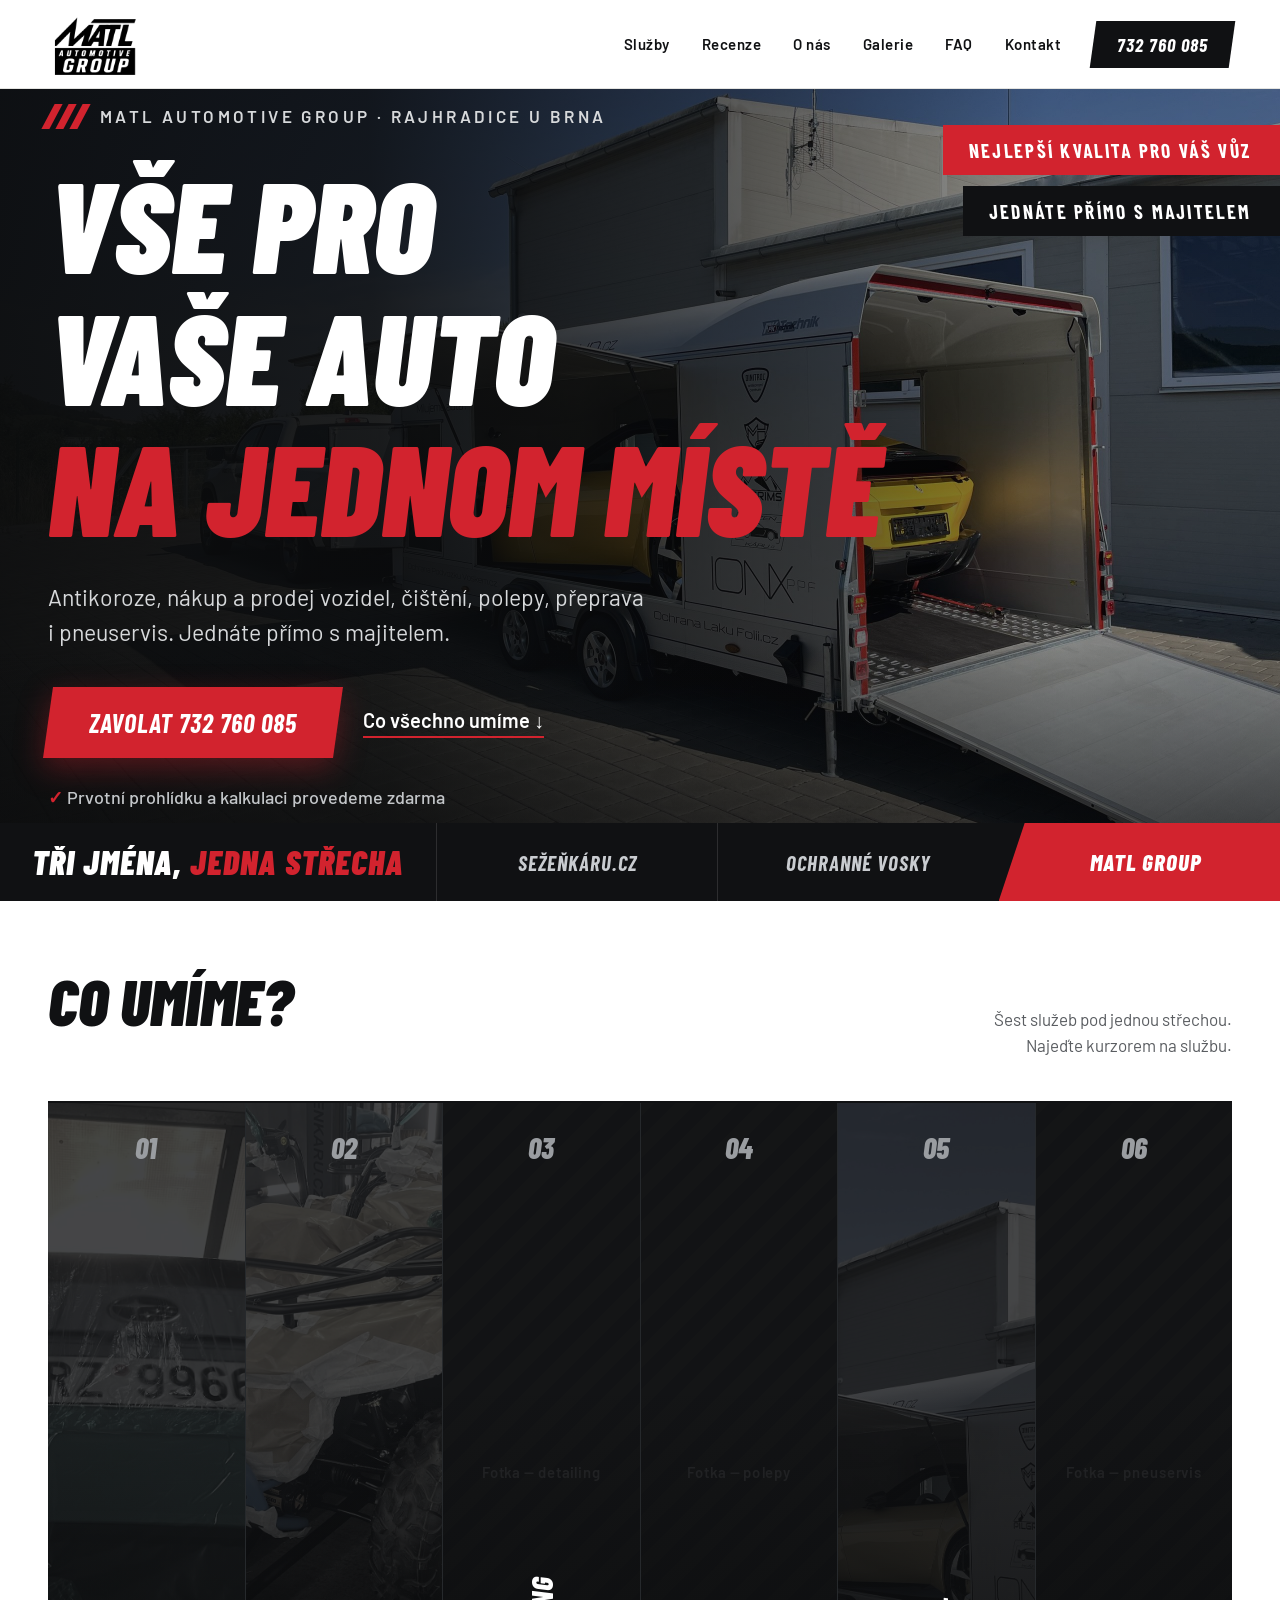
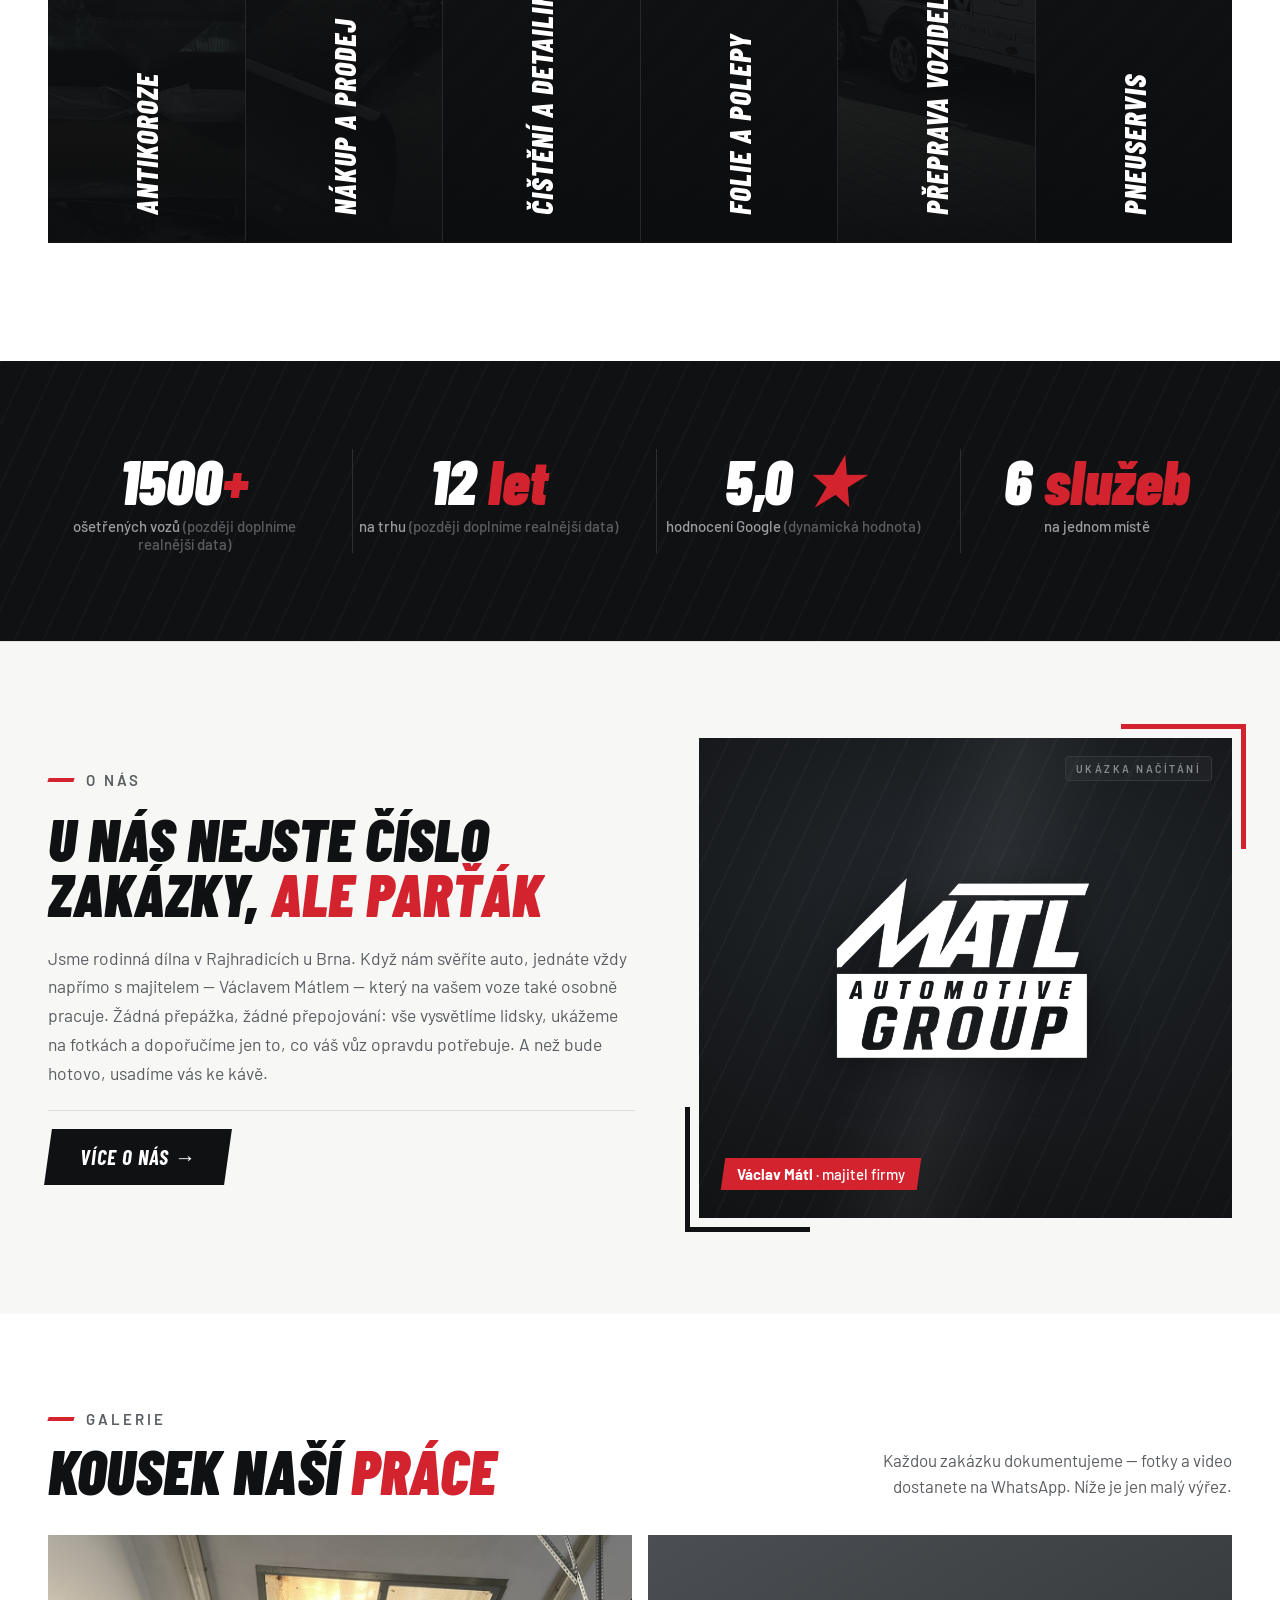
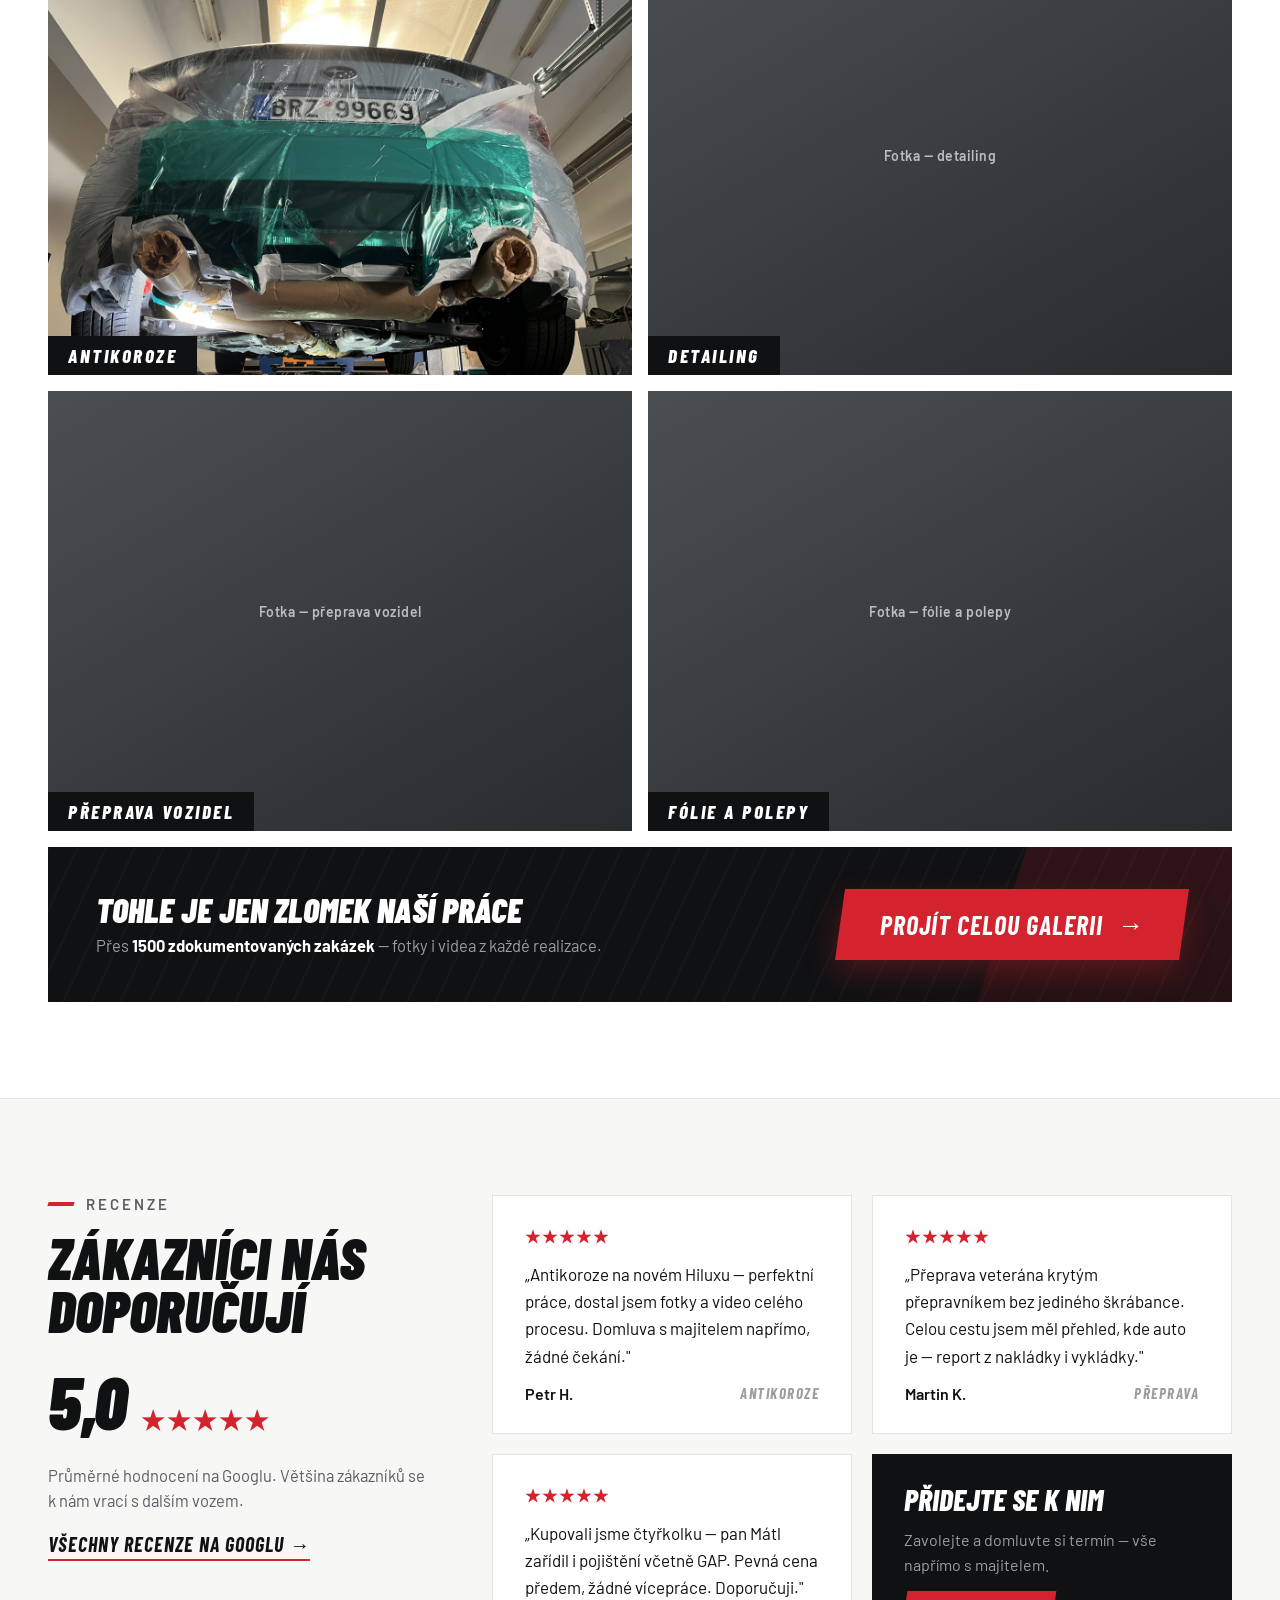
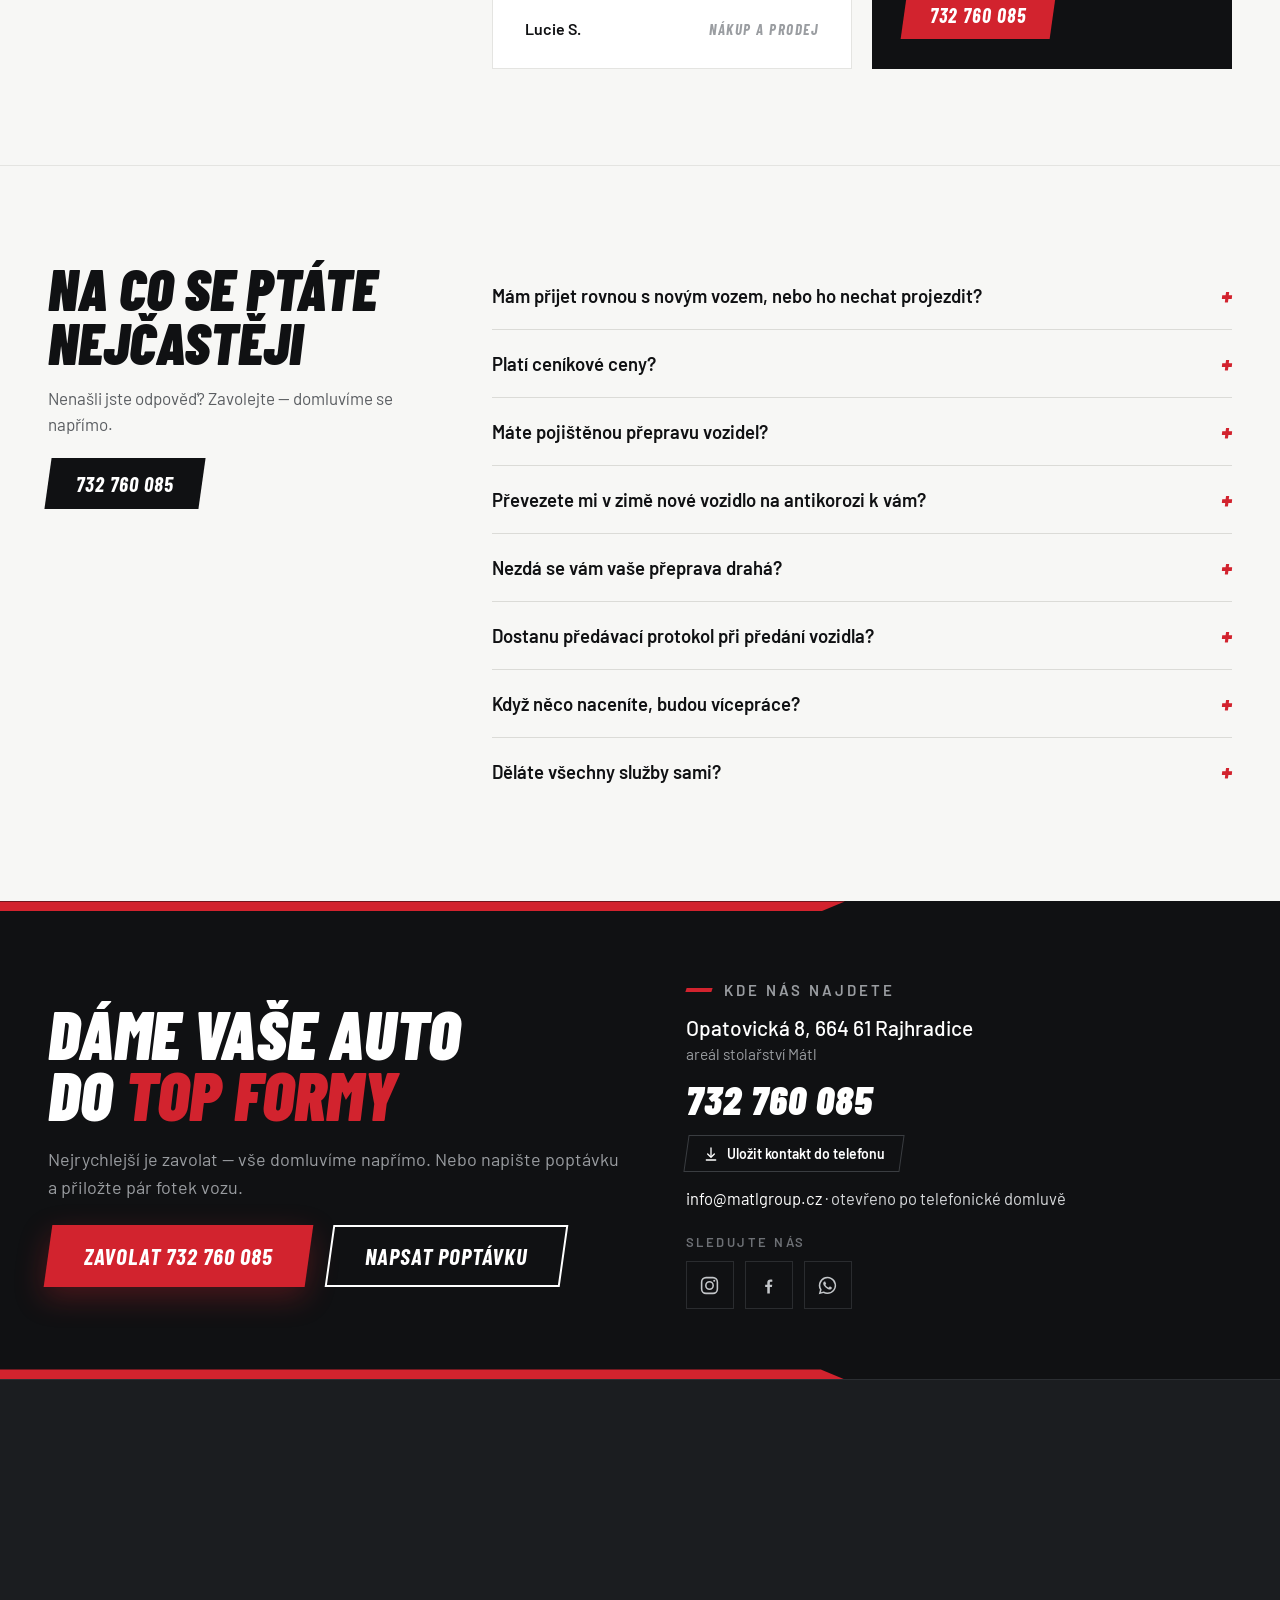
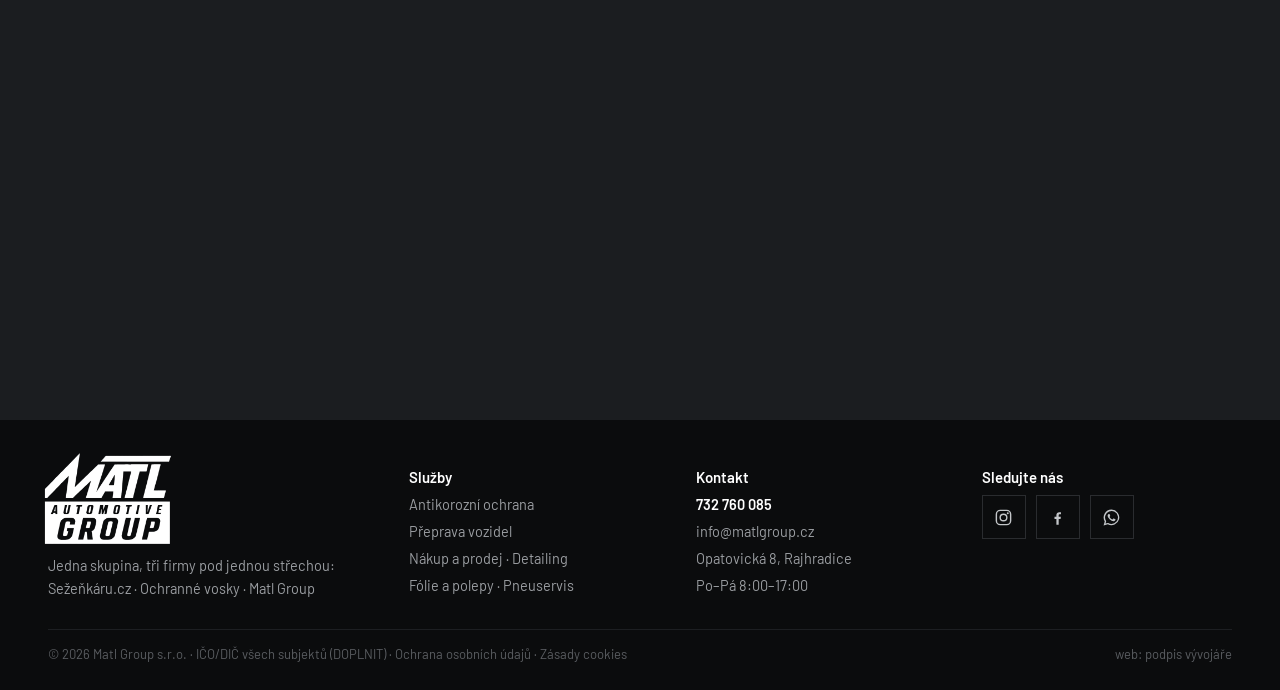
==== commit 5eb5ed03: "Fix hero typo (KVALITA), add OG/Twitter meta, robots.txt + sitemap.xml Co-Authored-By: Claude Opus 4" ====
--- a/index.html
+++ b/index.html
@@ -5,6 +5,25 @@
 <meta name="viewport" content="width=device-width, initial-scale=1">
 <title>Matl Automotive Group — vše pro vaše auto na jednom místě | Rajhradice u Brna</title>
 <meta name="description" content="Antikoroze, nákup a prodej vozidel, čištění a detailing, folie a polepy, přeprava vozidel i pneuservis. Rodinná dílna v Rajhradicích u Brna — jednáte přímo s majitelem.">
+<meta name="theme-color" content="#101113">
+<link rel="canonical" href="https://tomikjmenome.github.io/matlgroup-web/">
+
+<!-- Open Graph / náhled při sdílení odkazu -->
+<meta property="og:type" content="website">
+<meta property="og:locale" content="cs_CZ">
+<meta property="og:site_name" content="Matl Automotive Group">
+<meta property="og:url" content="https://tomikjmenome.github.io/matlgroup-web/">
+<meta property="og:title" content="Matl Automotive Group — vše pro vaše auto na jednom místě">
+<meta property="og:description" content="Antikoroze, nákup a prodej vozidel, čištění a detailing, folie a polepy, přeprava vozidel i pneuservis. Rodinná dílna v Rajhradicích u Brna — jednáte přímo s majitelem.">
+<meta property="og:image" content="https://tomikjmenome.github.io/matlgroup-web/assets/media/1401206e-c458-4be2-8d1d-c215043850c0.jpg">
+<meta property="og:image:alt" content="Krytá přeprava vozidel Matl Group">
+
+<!-- Twitter Card -->
+<meta name="twitter:card" content="summary_large_image">
+<meta name="twitter:title" content="Matl Automotive Group — vše pro vaše auto na jednom místě">
+<meta name="twitter:description" content="Antikoroze, nákup a prodej vozidel, čištění a detailing, folie a polepy, přeprava, pneuservis. Rajhradice u Brna.">
+<meta name="twitter:image" content="https://tomikjmenome.github.io/matlgroup-web/assets/media/1401206e-c458-4be2-8d1d-c215043850c0.jpg">
+
 <link rel="icon" href="assets/media/favicon.ico" sizes="any">
 <link rel="icon" type="image/png" sizes="512x512" href="assets/media/favicon-512.png">
 <link rel="apple-touch-icon" href="assets/media/favicon-512.png">
@@ -62,7 +81,7 @@
           <span data-heroline="" style="font:500 18px 'Barlow',sans-serif;color:#c3c6c9;"><span style="color:#D2232E;font-weight:700;">✓</span> Prvotní prohlídku a kalkulaci provedeme zdarma</span>
         </div>
         <div style="position:absolute;top:36px;right:0;display:flex;flex-direction:column;align-items:flex-end;gap:11px;">
-          <span data-heroline="" style="background:#D2232E;color:#fff;font:italic 700 20px 'Barlow Condensed',sans-serif;text-transform:uppercase;letter-spacing:2.3px;padding:13px 30px 13px 25px;transform:skewX(-12deg) translateX(8px);"><span style="display:inline-block;transform:skewX(12deg);">NEJLEPŠÍ KVLITA PRO VÁŠ VŮZ</span></span>
+          <span data-heroline="" style="background:#D2232E;color:#fff;font:italic 700 20px 'Barlow Condensed',sans-serif;text-transform:uppercase;letter-spacing:2.3px;padding:13px 30px 13px 25px;transform:skewX(-12deg) translateX(8px);"><span style="display:inline-block;transform:skewX(12deg);">NEJLEPŠÍ KVALITA PRO VÁŠ VŮZ</span></span>
           <span data-heroline="" style="background:#101113;color:#fff;font:italic 700 20px 'Barlow Condensed',sans-serif;text-transform:uppercase;letter-spacing:2.3px;padding:13px 30px 13px 25px;transform:skewX(-12deg) translateX(8px);"><span style="display:inline-block;transform:skewX(12deg);">Jednáte přímo s majitelem</span></span>
         </div>
       </header>
@@ -619,9 +638,19 @@
           <h2 style="margin:0;font:italic 900 40px/0.95 'Barlow Condensed',sans-serif;text-transform:uppercase;">U nás nejste číslo zakázky, <span style="color:#D2232E;">ale parťák</span></h2>
           <p style="margin:0;font:400 15px/1.6 'Barlow',sans-serif;color:#5a5d61;">Jsme rodinná dílna v Rajhradicích u Brna. Jednáte vždy napřímo s majitelem — Václavem Mátlem — který na vašem voze také osobně pracuje. Vše vysvětlíme lidsky, ukážeme na fotkách a doporučíme jen to, co váš vůz opravdu potřebuje.</p>
           <div style="position:relative;margin-top:6px;">
-            <div class="img-slot" style="width:100%;height:260px;"><span class="img-slot__ph">Fotka dílny / Václav Mátl</span></div>
+            <div class="img-slot" style="width:100%;height:260px;">
+              <div class="mg-loader">
+                <div class="mg-loader__grid"></div>
+                <div class="mg-loader__scan"></div>
+                <div class="mg-loader__tag">Ukázka načítání</div>
+                <div class="mg-logo" style="--logo:url('assets/media/e50ef4c6-83f6-4ae4-a96a-efd81e74224e.png')">
+                  <img src="assets/media/e50ef4c6-83f6-4ae4-a96a-efd81e74224e.png" alt="Matl Automotive Group">
+                  <div class="mg-logo__shine"></div>
+                </div>
+              </div>
+            </div>
             <div style="position:absolute;top:-8px;right:-8px;width:70px;height:70px;border-top:4px solid #D2232E;border-right:4px solid #D2232E;"></div>
-            <div style="position:absolute;left:14px;bottom:16px;display:flex;pointer-events:none;">
+            <div style="position:absolute;left:14px;bottom:16px;display:flex;pointer-events:none;z-index:4;">
               <span style="font:500 13.5px 'Barlow',sans-serif;color:#fff;background:#D2232E;padding:6px 12px;transform:skewX(-8deg);"><span style="display:inline-block;transform:skewX(8deg);"><strong>Václav Mátl</strong> · majitel</span></span>
             </div>
           </div>
